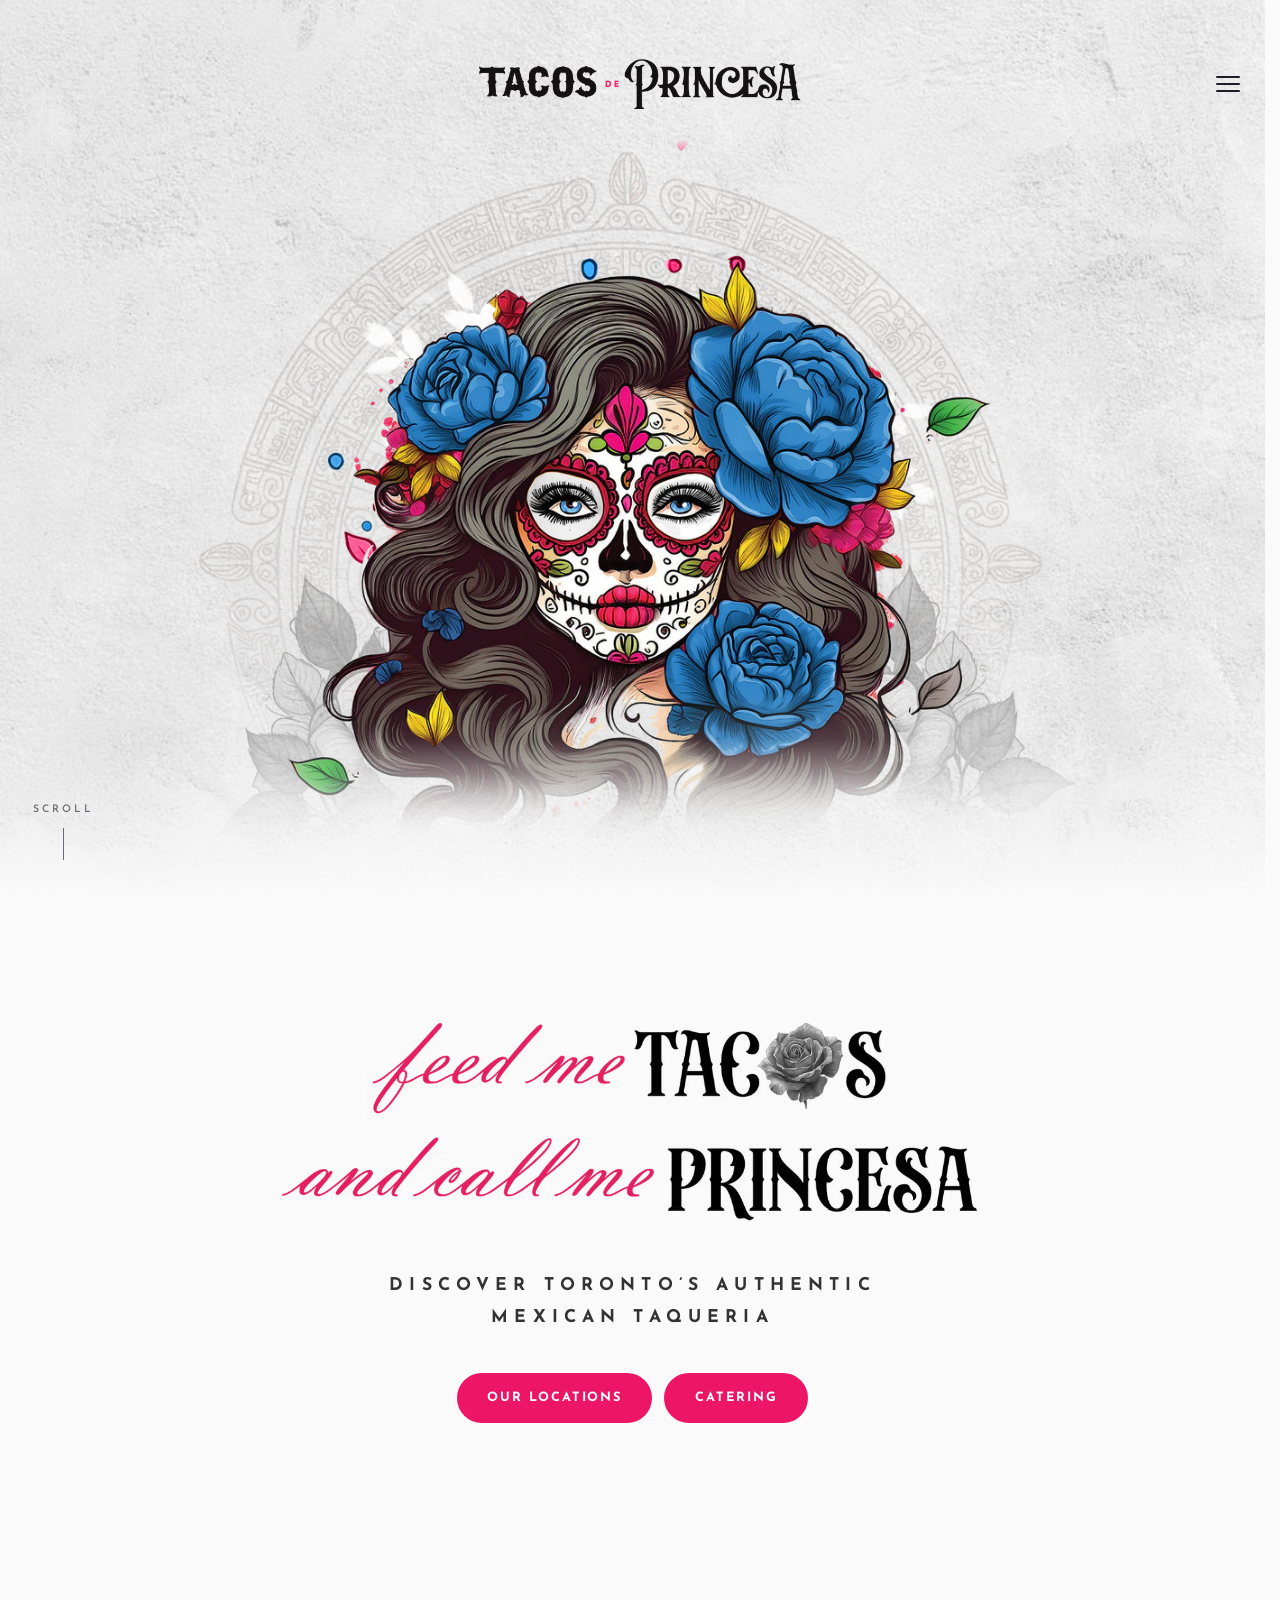
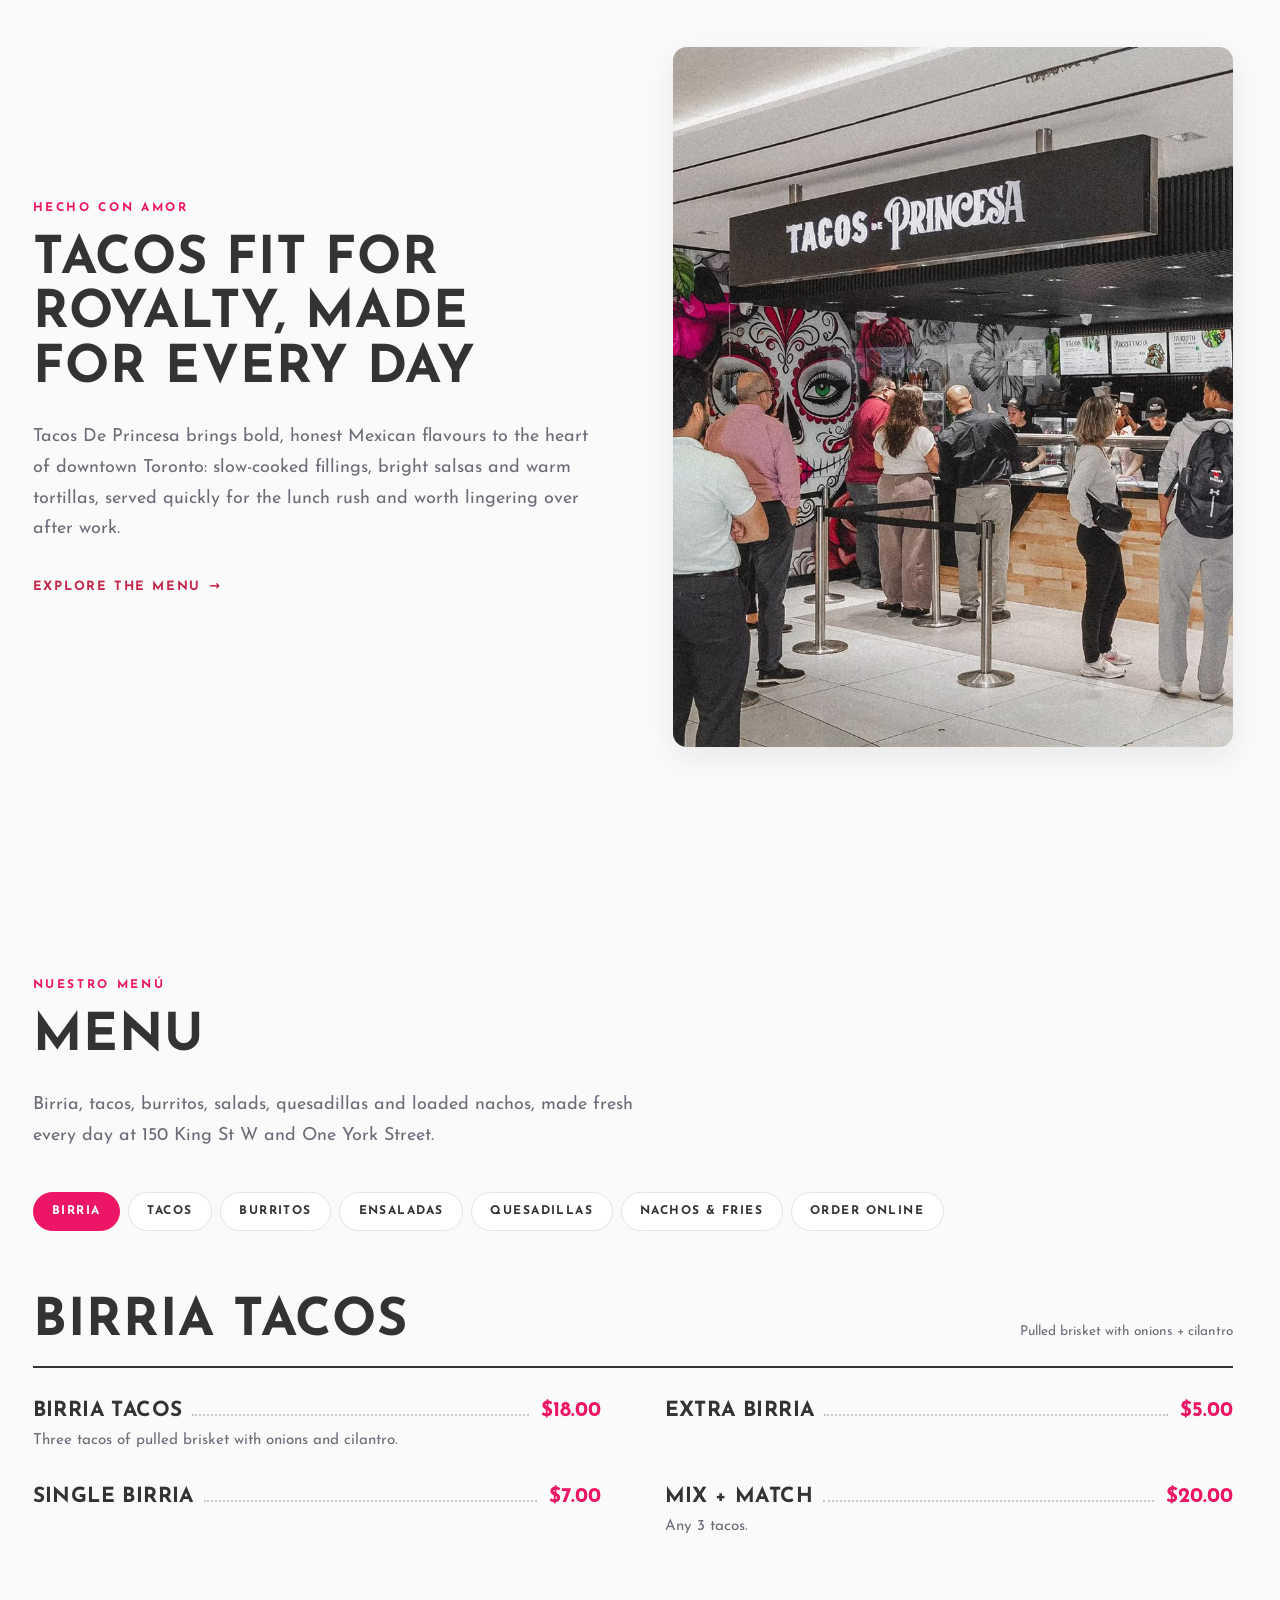
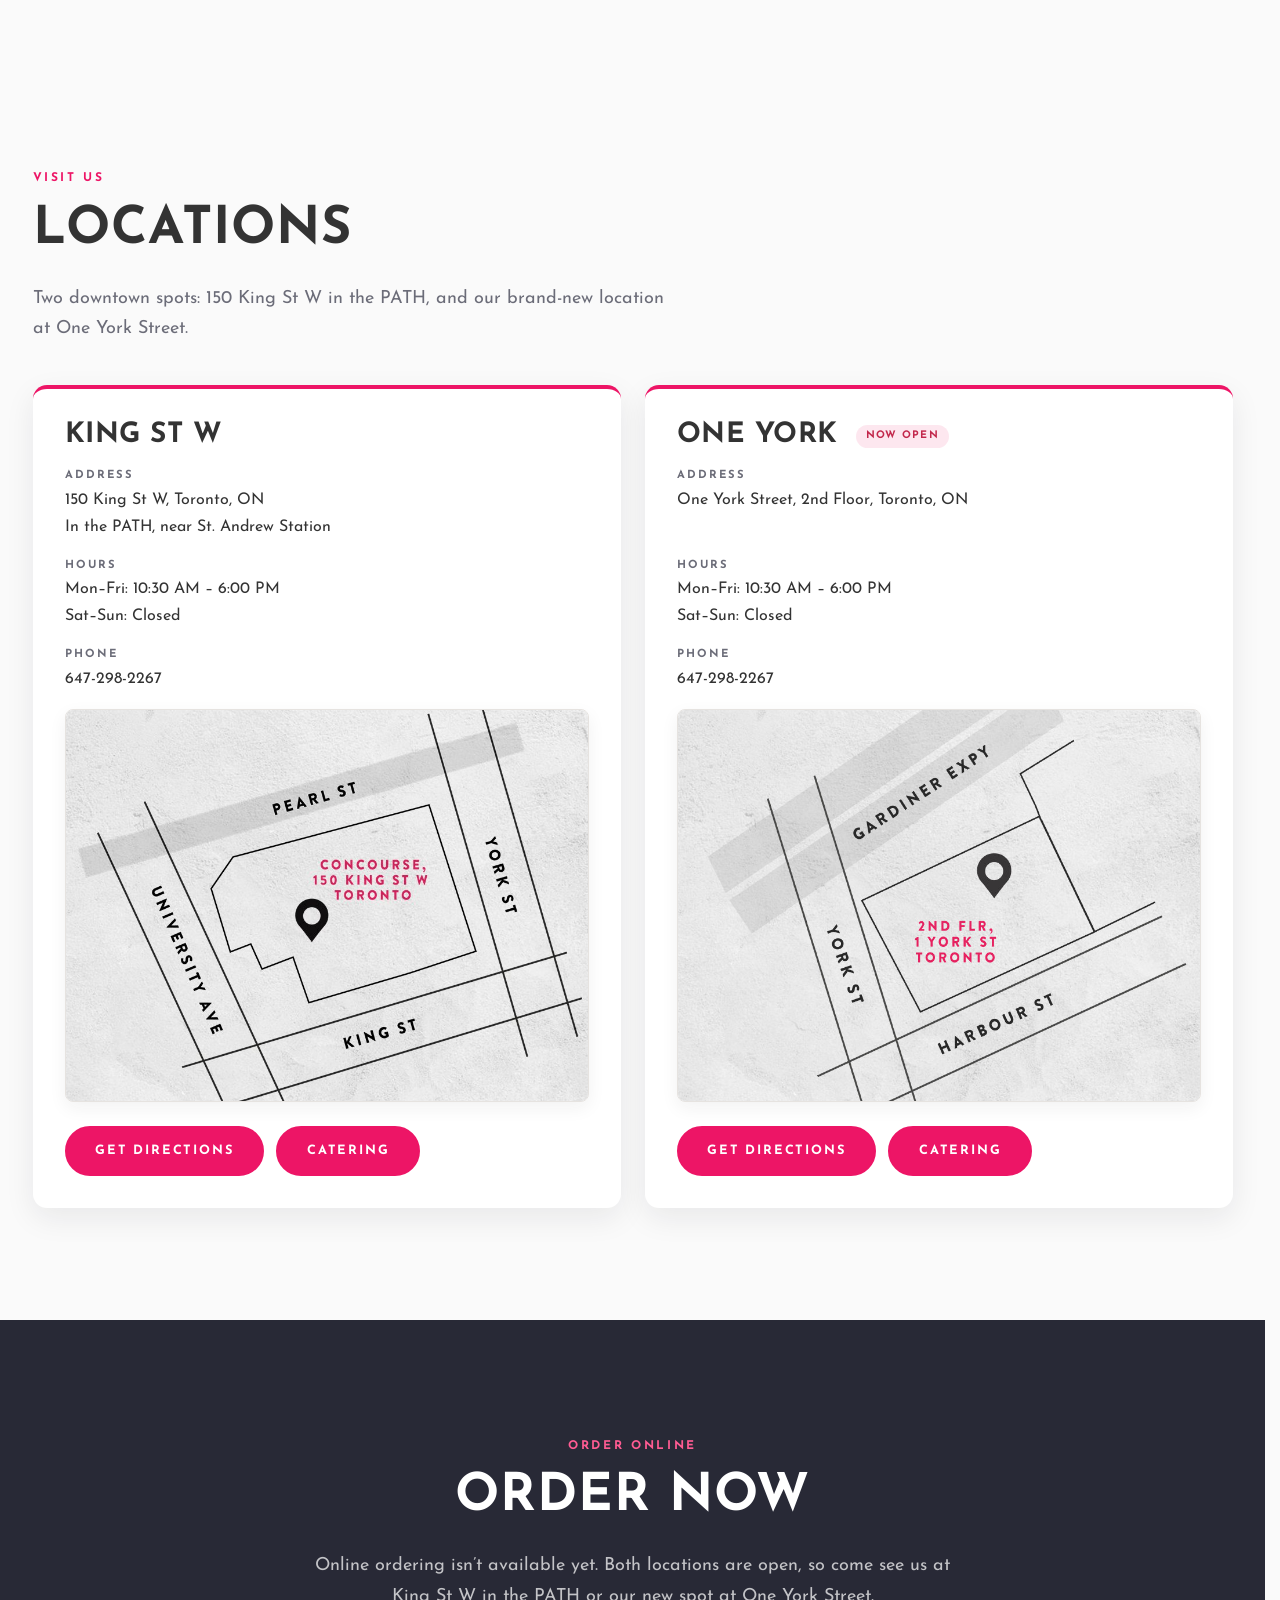
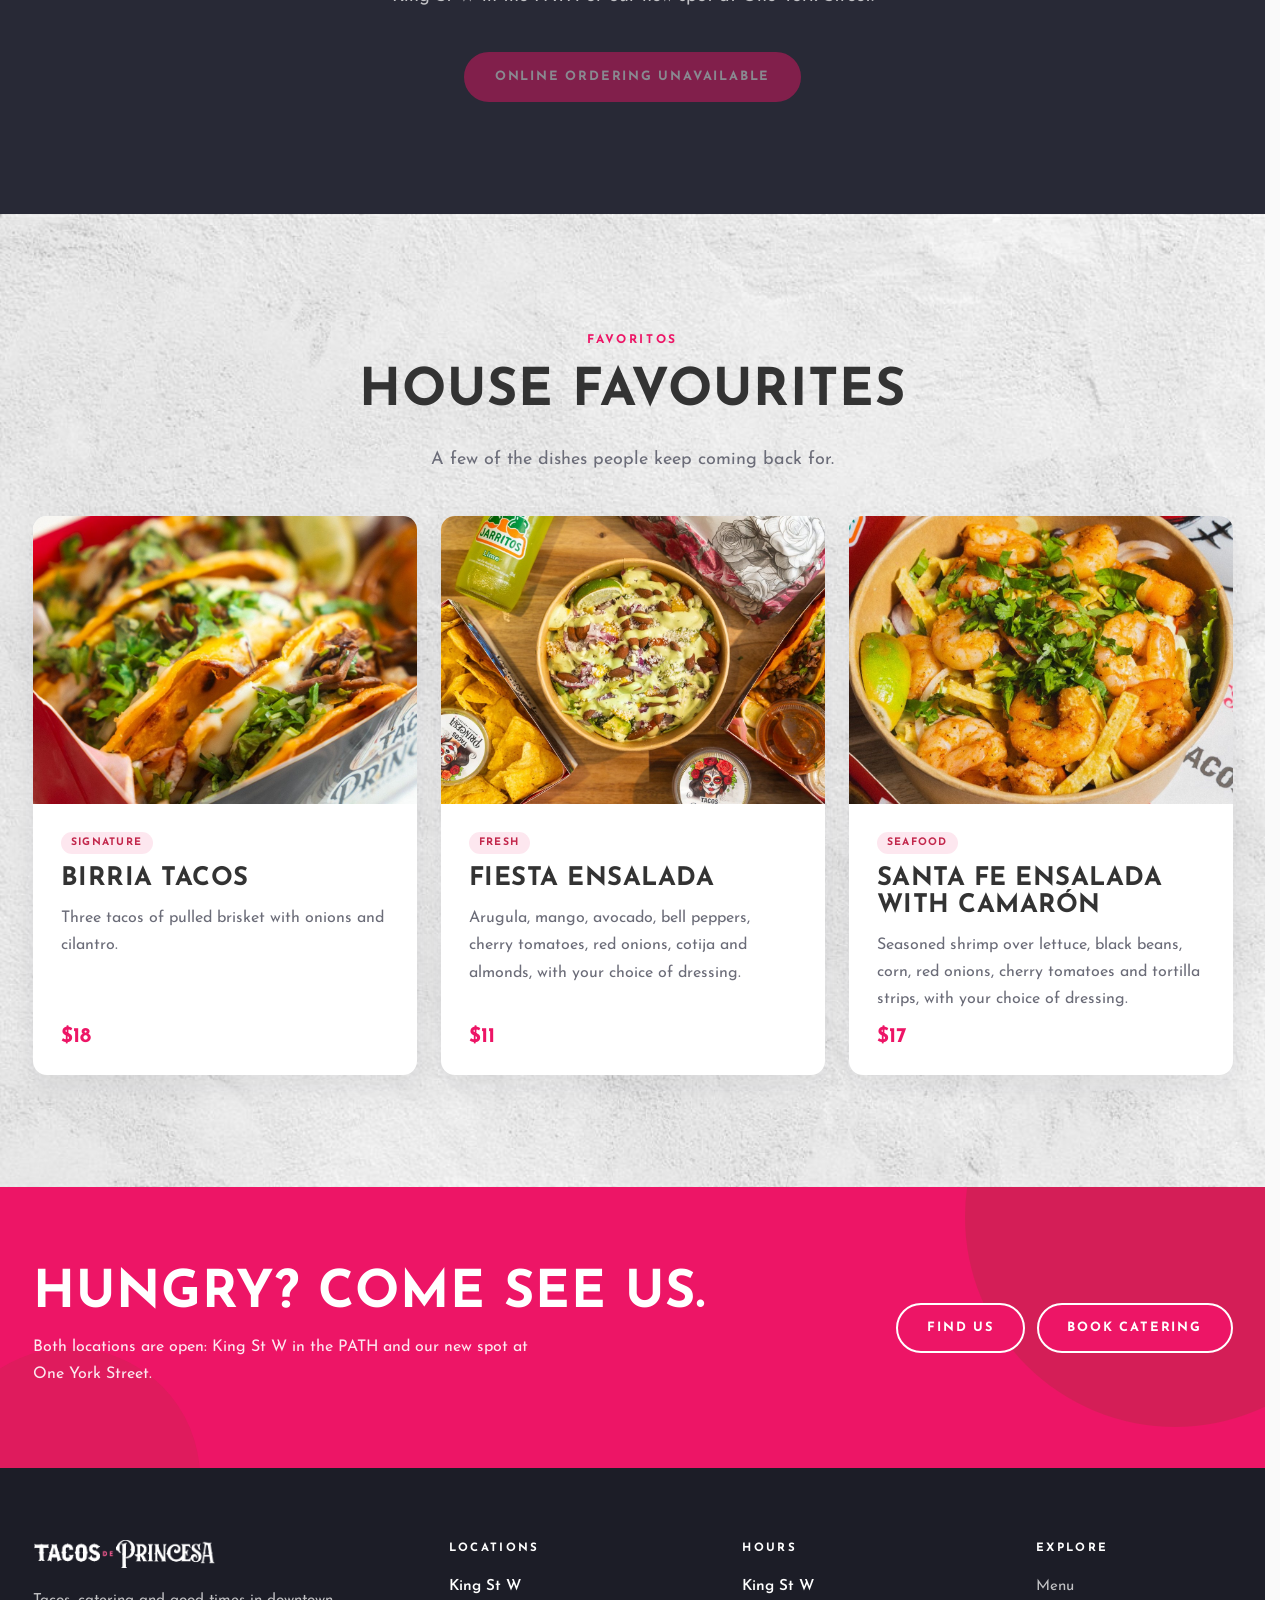
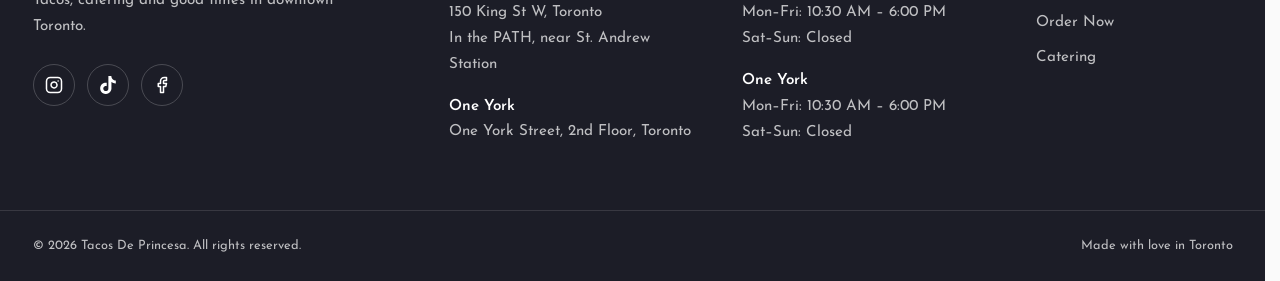
==== index.html @ fc4c5665 "House Favourites on the hero wall texture Co-Authored-By: Claude Opus 5.5 <noreply@anthropic.com>" ====
<!DOCTYPE html>
<html lang="en">
<head>
  <meta charset="UTF-8">
  <meta name="viewport" content="width=device-width, initial-scale=1">
  <title>Tacos De Princesa | Taqueria in Downtown Toronto</title>
  <meta name="description" content="Tacos De Princesa is a downtown Toronto taqueria at 150 King St W in the PATH and at One York Street. Our menu, locations and catering.">
  <meta name="theme-color" content="#282936">

  <!-- Favicon: the grey rose on transparent (favicon.ico has 16, 32 and 48px).
       Bump ?v= when the icon changes so browsers drop their cached copy. -->
  <link rel="icon" href="favicon.ico?v=3" sizes="any">
  <link rel="icon" href="images/favicon-32.png?v=3" type="image/png" sizes="32x32">
  <link rel="apple-touch-icon" href="images/apple-touch-icon.png?v=3">

  <!-- Link previews (iMessage, social media). Image URLs must be absolute:
       update https://tacosprincesa.ca/ here if the site is served from another domain. -->
  <meta property="og:type" content="website">
  <meta property="og:site_name" content="Tacos De Princesa">
  <meta property="og:title" content="Tacos De Princesa | Taqueria in Downtown Toronto">
  <meta property="og:description" content="Authentic Mexican taqueria in downtown Toronto, at 150 King St W in the PATH and One York Street. Birria, tacos, burritos, salads and catering.">
  <meta property="og:url" content="https://tacosprincesa.ca/">
  <meta property="og:image" content="https://tacosprincesa.ca/images/og-image.jpg">
  <meta property="og:image:width" content="1200">
  <meta property="og:image:height" content="630">
  <meta property="og:image:alt" content="The Tacos De Princesa sugar-skull princess with blue roses in her hair">
  <meta property="og:locale" content="en_CA">
  <meta name="twitter:card" content="summary_large_image">
  <meta name="twitter:title" content="Tacos De Princesa | Taqueria in Downtown Toronto">
  <meta name="twitter:description" content="Authentic Mexican taqueria in downtown Toronto, at 150 King St W in the PATH and One York Street. Birria, tacos, burritos, salads and catering.">
  <meta name="twitter:image" content="https://tacosprincesa.ca/images/og-image.jpg">
  <meta name="twitter:image:alt" content="The Tacos De Princesa sugar-skull princess with blue roses in her hair">

  <!-- Marks that JS is available (used by reveal-on-scroll styles). Keep it first. -->
  <script>document.documentElement.classList.add('js');</script>

  <!-- Font: Josefin Sans, standing in for Brandon Grotesque (see --font-body in styles.css) -->
  <link rel="preconnect" href="https://fonts.googleapis.com">
  <link rel="preconnect" href="https://fonts.gstatic.com" crossorigin>
  <link rel="stylesheet" href="https://fonts.googleapis.com/css2?family=Josefin+Sans:wght@400;500;600;700&display=swap">

  <link rel="stylesheet" href="css/styles.css">
  <script src="js/main.js" defer></script>

</head>
<body>
  <a class="skip-link" href="#main">Skip to content</a>

  <!-- =====================================================================
       SITE HEADER (shared with catering.html). Everything but Catering
       lives on this page, so here the links are in-page anchors; on
       catering.html they point back to index.html#... This page alone uses
       site-header--light with the dark logo (logo.png), because it sits on
       the light hero instead of a dark banner.
       "Order Now" links carry data-order-link: set the real ordering URL
       once in js/main.js (ORDER_URL) and they all update.
       ===================================================================== -->
  <header class="site-header site-header--light" data-header>
    <div class="container site-header__inner">
      <a class="brand" href="index.html">
        <img src="images/logo.png" alt="Tacos De Princesa home" width="287" height="44">
      </a>

      <button class="nav-toggle" type="button" aria-expanded="false" aria-controls="site-nav" aria-label="Open menu" data-nav-toggle>
        <span class="nav-toggle__bar"></span>
        <span class="nav-toggle__bar"></span>
        <span class="nav-toggle__bar"></span>
      </button>

      <nav class="site-nav" id="site-nav" aria-label="Main" data-nav>
        <ul class="site-nav__list">
          <li><a class="site-nav__link" href="#home" aria-current="page">Home</a></li>
          <li><a class="site-nav__link" href="#menu">Menu</a></li>
          <li><a class="site-nav__link" href="#order" data-order-link>Order Now</a></li>
          <li><a class="site-nav__link" href="catering.html">Catering</a></li>
          <li><a class="site-nav__link" href="#contact">Locations</a></li>
        </ul>
      </nav>

      <div class="nav-backdrop" data-nav-backdrop></div>
    </div>
  </header>
  <!-- /SITE HEADER -->

  <main id="main">

    <!-- ===== HERO ===================================================== -->
    <section class="hero" id="home" aria-labelledby="hero-title">
      <!-- The page heading, for screen readers and search engines only:
           the illustration is the whole visible hero. -->
      <h1 class="visually-hidden" id="hero-title">Tacos De Princesa</h1>

      <!-- Full-width textured wall: fills the space either side of the art. -->
      <div class="hero__wall" aria-hidden="true"></div>

      <!-- The Princesa illustration: a transparent cut-out on .hero__wall.
           WebP (1000px for phones, full 1864px otherwise), PNG fallback. -->
      <div class="hero__layers" aria-hidden="true">
        <picture>
          <source type="image/webp"
                  srcset="images/hero/princesa-hero-1000.webp 1000w, images/hero/princesa-hero.webp 1864w"
                  sizes="(max-width: 899px) 128vw, 75vw">
          <img class="hero__art" src="images/hero/princesa-hero.png" alt="" width="1864" height="1620" fetchpriority="high">
        </picture>
      </div>

      <a class="hero__scroll" href="#menu">Scroll</a>
    </section>

    <!-- ===== TAGLINE ==================================================
         The lettering is an image (the brand's script + logo typeface);
         the heading text is in its alt. -->
    <section class="section tagline" aria-labelledby="tagline-title">
      <div class="container">
        <h2 class="tagline__title" id="tagline-title">
          <img src="images/feed-me-tacos.png" alt="Feed me tacos and call me Princesa" width="1140" height="345">
        </h2>
        <p class="tagline__lead">Discover Toronto&rsquo;s authentic Mexican taqueria</p>
        <div class="btn-group tagline__actions">
          <a class="btn btn--primary" href="#contact">Our Locations</a>
          <a class="btn btn--primary" href="catering.html">Catering</a>
        </div>
      </div>
    </section>

    <!-- ===== ABOUT TEASER ============================================ -->
    <!-- Placeholder copy: replace with the real story. -->
    <section class="section about-teaser" id="about">
      <div class="container split">
        <div class="about-teaser__text" data-reveal>
          <p class="eyebrow">Hecho con amor</p>
          <h2>Tacos fit for royalty, made for every day</h2>
          <p class="lead">Tacos De Princesa brings bold, honest Mexican flavours to the heart of downtown Toronto: slow-cooked fillings, bright salsas and warm tortillas, served quickly for the lunch rush and worth lingering over after work.</p>
          <a class="text-link" href="#menu">Explore the menu <span aria-hidden="true">&rarr;</span></a>
        </div>

        <div data-reveal>
          <img class="about-teaser__photo" src="images/princesa-store-front.jpg" alt="Customers lining up at the Tacos De Princesa counter, under the black sign and sugar-skull mural" width="1600" height="1063" loading="lazy">
        </div>
      </div>
    </section>

    <!-- ===== MENU (target of the nav "Menu" link) =======================
         Items and prices match the official menu board.
         Each category is a .menu-category; each dish is a .menu-item.
         ================================================================ -->
    <section class="section" id="menu" aria-labelledby="menu-title">
      <div class="container">

        <div class="section-head" data-reveal>
          <p class="eyebrow">Nuestro men&uacute;</p>
          <h2 id="menu-title">Menu</h2>
          <p class="lead">Birria, tacos, burritos, salads, quesadillas and loaded nachos, made fresh every day at 150 King St W and One York Street.</p>
        </div>

        <!-- Chips with data-menu-tab switch categories (js/main.js shows one
             at a time); without JS they are plain in-page links. -->
        <nav class="menu-nav" aria-label="Menu categories">
          <a class="chip" href="#birria" data-menu-tab>Birria</a>
          <a class="chip" href="#tacos" data-menu-tab>Tacos</a>
          <a class="chip" href="#burritos" data-menu-tab>Burritos</a>
          <a class="chip" href="#ensaladas" data-menu-tab>Ensaladas</a>
          <a class="chip" href="#quesadillas" data-menu-tab>Quesadillas</a>
          <a class="chip" href="#nachos" data-menu-tab>Nachos &amp; Fries</a>
          <a class="chip" href="#order">Order Online</a>
        </nav>

        <!-- Birria Tacos -->
        <section class="menu-category" id="birria" aria-labelledby="birria-title" data-reveal>
          <header class="menu-category__head">
            <h2 id="birria-title">Birria Tacos</h2>
            <p class="menu-category__note">Pulled brisket with onions + cilantro</p>
          </header>
          <ul class="menu-list">
            <li class="menu-item">
              <div class="menu-item__head">
                <h3 class="menu-item__name">Birria Tacos</h3>
                <span class="menu-item__price">$18.00</span>
              </div>
              <p class="menu-item__desc">Three tacos of pulled brisket with onions and cilantro.</p>
            </li>
            <li class="menu-item">
              <div class="menu-item__head">
                <h3 class="menu-item__name">Extra Birria</h3>
                <span class="menu-item__price">$5.00</span>
              </div>
            </li>
            <li class="menu-item">
              <div class="menu-item__head">
                <h3 class="menu-item__name">Single Birria</h3>
                <span class="menu-item__price">$7.00</span>
              </div>
            </li>
            <li class="menu-item">
              <div class="menu-item__head">
                <h3 class="menu-item__name">Mix + Match</h3>
                <span class="menu-item__price">$20.00</span>
              </div>
              <p class="menu-item__desc">Any 3 tacos.</p>
            </li>
          </ul>
        </section>

        <!-- Tacos -->
        <section class="menu-category" id="tacos" aria-labelledby="tacos-title" data-reveal>
          <header class="menu-category__head">
            <h2 id="tacos-title">Tacos</h2>
            <p class="menu-category__note">3 tacos served with salsa verde + chipotle crema</p>
          </header>
          <ul class="menu-list">
            <li class="menu-item">
              <div class="menu-item__head">
                <h3 class="menu-item__name">Pollo</h3>
                <span class="menu-item__price">$14.00</span>
              </div>
              <p class="menu-item__desc">Chicken, onions, tomatoes, cilantro.</p>
            </li>
            <li class="menu-item">
              <div class="menu-item__head">
                <h3 class="menu-item__name">Carne Asada</h3>
                <span class="menu-item__price">$15.00</span>
              </div>
              <p class="menu-item__desc">Steak, onions, cilantro.</p>
            </li>
            <li class="menu-item">
              <div class="menu-item__head">
                <h3 class="menu-item__name">Barbacoa</h3>
                <span class="menu-item__price">$16.00</span>
              </div>
              <p class="menu-item__desc">Pulled beef, onions, cilantro.</p>
            </li>
            <li class="menu-item">
              <div class="menu-item__head">
                <h3 class="menu-item__name">Surf + Turf</h3>
                <span class="menu-item__price">$18.00</span>
              </div>
              <p class="menu-item__desc">Shrimp, steak, onions, cilantro.</p>
            </li>
            <li class="menu-item">
              <div class="menu-item__head">
                <h3 class="menu-item__name">Pescado</h3>
                <span class="menu-item__price">$15.00</span>
              </div>
              <p class="menu-item__desc">Fish, red cabbage, onions, tomatoes, cilantro.</p>
            </li>
            <li class="menu-item">
              <div class="menu-item__head">
                <h3 class="menu-item__name">Camar&oacute;n</h3>
                <span class="menu-item__price">$16.00</span>
              </div>
              <p class="menu-item__desc">Shrimp, red cabbage, onions, tomatoes, cilantro.</p>
            </li>
            <li class="menu-item">
              <div class="menu-item__head">
                <h3 class="menu-item__name">Veggie Chorizo <span class="tag">V</span></h3>
                <span class="menu-item__price">$15.00</span>
              </div>
              <p class="menu-item__desc">Plant-based protein, tomatoes, bell peppers, onions, cilantro.</p>
            </li>
            <li class="menu-item">
              <div class="menu-item__head">
                <h3 class="menu-item__name">Extra Taco</h3>
                <span class="menu-item__price">$4.00</span>
              </div>
            </li>
            <li class="menu-item">
              <div class="menu-item__head">
                <h3 class="menu-item__name">Single Taco</h3>
                <span class="menu-item__price">$7.00</span>
              </div>
            </li>
            <li class="menu-item">
              <div class="menu-item__head">
                <h3 class="menu-item__name">Add Cheese</h3>
                <span class="menu-item__price">$1.00</span>
              </div>
            </li>
          </ul>
        </section>

        <!-- Burritos -->
        <section class="menu-category" id="burritos" aria-labelledby="burritos-title" data-reveal>
          <header class="menu-category__head">
            <h2 id="burritos-title">Burritos</h2>
            <p class="menu-category__note">Bowl or wrap &middot; toppings: rice, lettuce, corn, beans, cheese, tomatoes, green onions, chipotle crema, bell peppers, sour cream, onions, cilantro, salsa verde</p>
          </header>
          <ul class="menu-list">
            <li class="menu-item">
              <div class="menu-item__head">
                <h3 class="menu-item__name">Pollo</h3>
                <span class="menu-item__price">$15.00</span>
              </div>
              <p class="menu-item__desc">Chicken.</p>
            </li>
            <li class="menu-item">
              <div class="menu-item__head">
                <h3 class="menu-item__name">Carne Asada</h3>
                <span class="menu-item__price">$16.00</span>
              </div>
              <p class="menu-item__desc">Steak.</p>
            </li>
            <li class="menu-item">
              <div class="menu-item__head">
                <h3 class="menu-item__name">Barbacoa</h3>
                <span class="menu-item__price">$17.00</span>
              </div>
              <p class="menu-item__desc">Pulled beef.</p>
            </li>
            <li class="menu-item">
              <div class="menu-item__head">
                <h3 class="menu-item__name">Veggie Chorizo <span class="tag">V</span></h3>
                <span class="menu-item__price">$16.00</span>
              </div>
              <p class="menu-item__desc">Plant-based protein.</p>
            </li>
            <li class="menu-item">
              <div class="menu-item__head">
                <h3 class="menu-item__name">Pescado</h3>
                <span class="menu-item__price">$16.00</span>
              </div>
              <p class="menu-item__desc">Fish.</p>
            </li>
            <li class="menu-item">
              <div class="menu-item__head">
                <h3 class="menu-item__name">Camar&oacute;n</h3>
                <span class="menu-item__price">$17.00</span>
              </div>
              <p class="menu-item__desc">Shrimp.</p>
            </li>
            <li class="menu-item">
              <div class="menu-item__head">
                <h3 class="menu-item__name">Surf + Turf</h3>
                <span class="menu-item__price">$19.00</span>
              </div>
              <p class="menu-item__desc">Shrimp and steak.</p>
            </li>
            <li class="menu-item">
              <div class="menu-item__head">
                <h3 class="menu-item__name">Add Guacamole</h3>
                <span class="menu-item__price">$3.00</span>
              </div>
            </li>
          </ul>
        </section>

        <!-- Ensaladas -->
        <section class="menu-category" id="ensaladas" aria-labelledby="ensaladas-title" data-reveal>
          <header class="menu-category__head">
            <h2 id="ensaladas-title">Ensaladas</h2>
            <p class="menu-category__note">With your choice of dressing</p>
          </header>
          <ul class="menu-list">
            <li class="menu-item">
              <div class="menu-item__head">
                <h3 class="menu-item__name">Fiesta</h3>
                <span class="menu-item__price">$11.00</span>
              </div>
              <p class="menu-item__desc">Arugula, mango, avocado, bell peppers, cherry tomatoes, red onions, cotija cheese, almonds.</p>
            </li>
            <li class="menu-item">
              <div class="menu-item__head">
                <h3 class="menu-item__name">Santa Fe</h3>
                <span class="menu-item__price">$11.00</span>
              </div>
              <p class="menu-item__desc">Lettuce, black beans, corn, red onions, cherry tomatoes, tortilla strips.</p>
            </li>
            <li class="menu-item">
              <div class="menu-item__head">
                <h3 class="menu-item__name">Jalape&ntilde;o Lime Quinoa</h3>
                <span class="menu-item__price">$11.00</span>
              </div>
              <p class="menu-item__desc">Kale, quinoa, corn, black beans, pickled onions, bell peppers, jalape&ntilde;os, cilantro, pumpkin seeds.</p>
            </li>
            <li class="menu-item">
              <div class="menu-item__head">
                <h3 class="menu-item__name">Charred Pineapple &amp; Bean</h3>
                <span class="menu-item__price">$11.00</span>
              </div>
              <p class="menu-item__desc">Mixed greens, pineapple, black beans, corn, peppers, cilantro, cashews.</p>
            </li>
            <li class="menu-item">
              <div class="menu-item__head">
                <h3 class="menu-item__name">Add a Protein</h3>
                <span class="menu-item__price">$4&ndash;$8</span>
              </div>
              <p class="menu-item__desc">Pollo $4 &middot; Carne asada $5 &middot; Pescado $5 &middot; Camar&oacute;n $6 &middot; Veggie chorizo $5 &middot; Surf + turf $8</p>
            </li>
          </ul>
        </section>

        <!-- Quesadillas -->
        <section class="menu-category" id="quesadillas" aria-labelledby="quesadillas-title" data-reveal>
          <header class="menu-category__head">
            <h2 id="quesadillas-title">Quesadillas</h2>
            <p class="menu-category__note">Cheese, onions + peppers</p>
          </header>
          <ul class="menu-list">
            <li class="menu-item">
              <div class="menu-item__head">
                <h3 class="menu-item__name">Cheese <span class="tag">V</span></h3>
                <span class="menu-item__price">$13.00</span>
              </div>
            </li>
            <li class="menu-item">
              <div class="menu-item__head">
                <h3 class="menu-item__name">Pollo</h3>
                <span class="menu-item__price">$14.00</span>
              </div>
              <p class="menu-item__desc">Chicken.</p>
            </li>
            <li class="menu-item">
              <div class="menu-item__head">
                <h3 class="menu-item__name">Carne Asada</h3>
                <span class="menu-item__price">$15.00</span>
              </div>
              <p class="menu-item__desc">Steak.</p>
            </li>
            <li class="menu-item">
              <div class="menu-item__head">
                <h3 class="menu-item__name">Barbacoa</h3>
                <span class="menu-item__price">$16.00</span>
              </div>
              <p class="menu-item__desc">Pulled beef.</p>
            </li>
            <li class="menu-item">
              <div class="menu-item__head">
                <h3 class="menu-item__name">Camar&oacute;n</h3>
                <span class="menu-item__price">$16.00</span>
              </div>
              <p class="menu-item__desc">Shrimp.</p>
            </li>
            <li class="menu-item">
              <div class="menu-item__head">
                <h3 class="menu-item__name">Surf + Turf</h3>
                <span class="menu-item__price">$18.00</span>
              </div>
              <p class="menu-item__desc">Shrimp and steak.</p>
            </li>
            <li class="menu-item">
              <div class="menu-item__head">
                <h3 class="menu-item__name">Veggie Chorizo <span class="tag">V</span></h3>
                <span class="menu-item__price">$15.00</span>
              </div>
              <p class="menu-item__desc">Plant-based protein.</p>
            </li>
          </ul>
        </section>

        <!-- Loaded Nachos or Fries -->
        <section class="menu-category" id="nachos" aria-labelledby="nachos-title" data-reveal>
          <header class="menu-category__head">
            <h2 id="nachos-title">Loaded Nachos or Fries</h2>
            <p class="menu-category__note">Cheese, tomatoes, green onions + sour cream</p>
          </header>
          <ul class="menu-list">
            <li class="menu-item">
              <div class="menu-item__head">
                <h3 class="menu-item__name">Classic <span class="tag">V</span></h3>
                <span class="menu-item__price">$10.00</span>
              </div>
              <p class="menu-item__desc">Cheese.</p>
            </li>
            <li class="menu-item">
              <div class="menu-item__head">
                <h3 class="menu-item__name">Pollo</h3>
                <span class="menu-item__price">$12.00</span>
              </div>
              <p class="menu-item__desc">Chicken.</p>
            </li>
            <li class="menu-item">
              <div class="menu-item__head">
                <h3 class="menu-item__name">Carne Asada</h3>
                <span class="menu-item__price">$13.00</span>
              </div>
              <p class="menu-item__desc">Beef.</p>
            </li>
            <li class="menu-item">
              <div class="menu-item__head">
                <h3 class="menu-item__name">Veggie Chorizo <span class="tag">V</span></h3>
                <span class="menu-item__price">$13.00</span>
              </div>
              <p class="menu-item__desc">Plant-based protein.</p>
            </li>
          </ul>
        </section>

      </div>
    </section>

    <!-- ===== LOCATIONS (target of the nav "Contact" link, #contact) ==== -->
    <section class="section" id="contact" aria-labelledby="contact-section-title">
      <div class="container">
        <div class="section-head" data-reveal>
          <p class="eyebrow">Visit us</p>
          <h2 id="contact-section-title">Locations</h2>
          <p class="lead">Two downtown spots: 150 King St W in the PATH, and our brand-new location at One York Street.</p>
        </div>

        <div class="grid grid--2 locations-grid" data-reveal>
          <article class="info-card">
            <h3 class="info-card__title">King St W</h3>
            <dl class="info-list">
              <div>
                <dt>Address</dt>
                <dd>150 King St W, Toronto, ON<br>In the PATH, near St. Andrew Station</dd>
              </div>
              <div>
                <dt>Hours</dt>
                <dd>Mon&ndash;Fri: 10:30 AM &ndash; 6:00 PM<br>Sat&ndash;Sun: Closed</dd>
              </div>
              <div>
                <dt>Phone</dt>
                <dd><a href="tel:+16472982267">647-298-2267</a></dd>
              </div>
            </dl>
            <figure class="info-card__media">
              <img src="images/king-st-map.jpg" alt="Map: concourse level, 150 King St W, Toronto, on the block between University Ave and York St, from King St W north to Pearl St" width="900" height="941" loading="lazy">
            </figure>
            <div class="btn-group">
              <a class="btn btn--primary" href="https://www.google.com/maps/search/?api=1&amp;query=150+King+St+W+Toronto+ON" target="_blank" rel="noopener">Get directions</a>
              <a class="btn btn--primary" href="catering.html">Catering</a>
            </div>
          </article>

          <article class="info-card">
            <h3 class="info-card__title">One York <span class="tag">Now open</span></h3>
            <dl class="info-list">
              <div>
                <dt>Address</dt>
                <dd>One York Street, 2nd Floor, Toronto, ON</dd>
              </div>
              <div>
                <dt>Hours</dt>
                <dd>Mon&ndash;Fri: 10:30 AM &ndash; 6:00 PM<br>Sat&ndash;Sun: Closed</dd>
              </div>
              <div>
                <dt>Phone</dt>
                <dd><a href="tel:+16472982267">647-298-2267</a></dd>
              </div>
            </dl>
            <figure class="info-card__media">
              <img src="images/one-york-map.jpg" alt="Map: 2nd floor, 1 York St, Toronto, at the corner of York St and Harbour St, just south of the Gardiner Expressway" width="900" height="942" loading="lazy">
            </figure>
            <div class="btn-group">
              <a class="btn btn--primary" href="https://www.google.com/maps/search/?api=1&amp;query=1+York+St+Toronto+ON" target="_blank" rel="noopener">Get directions</a>
              <a class="btn btn--primary" href="catering.html">Catering</a>
            </div>
          </article>
        </div>
      </div>
    </section>

    <!-- ===== ORDER ONLINE (target of every "Order Now" link) =========== -->
    <section class="section section--dark" id="order" aria-labelledby="order-title">
      <div class="container">
        <div class="section-head section-head--center" data-reveal>
          <p class="eyebrow">Order online</p>
          <h2 id="order-title">Order Now</h2>
          <p class="lead">Online ordering isn&rsquo;t available yet. Both locations are open, so come see us at King St W in the PATH or our new spot at One York Street.</p>
        </div>

        <!-- Ordering isn't live yet, so this is a disabled button, not a link.
             When it is, swap it for <a class="btn btn--primary" data-order-link>
             and set ORDER_URL in js/main.js. -->
        <div class="order-cta" data-reveal>
          <button class="btn btn--primary" type="button" disabled>Online ordering unavailable</button>
        </div>
      </div>
    </section>

    <!-- ===== FEATURED ================================================= -->
    <!-- Photos are the brand food shots, cropped to the 4:3 card frame (images/fav-*.jpg, 4:3). -->
    <section class="section section--wall" aria-labelledby="featured-title">
      <div class="container">
        <div class="section-head section-head--center" data-reveal>
          <p class="eyebrow">Favoritos</p>
          <h2 id="featured-title">House Favourites</h2>
          <p class="lead">A few of the dishes people keep coming back for.</p>
        </div>

        <div class="grid grid--3" data-reveal>
          <article class="card">
            <img class="card__media" src="images/fav-birria-tacos.jpg" alt="Crispy birria tacos with melted cheese, onion, cilantro and lime in a Tacos De Princesa box" width="1066" height="800" loading="lazy">
            <div class="card__body">
              <span class="tag">Signature</span>
              <h3 class="card__title">Birria Tacos</h3>
              <p class="card__text">Three tacos of pulled brisket with onions and cilantro.</p>
              <span class="menu-item__price">$18</span>
            </div>
          </article>

          <article class="card">
            <img class="card__media" src="images/fav-ensalada.jpg" alt="Fiesta salad topped with almonds, avocado, mango, red onion, cotija and green dressing" width="1200" height="900" loading="lazy">
            <div class="card__body">
              <span class="tag">Fresh</span>
              <h3 class="card__title">Fiesta Ensalada</h3>
              <p class="card__text">Arugula, mango, avocado, bell peppers, cherry tomatoes, red onions, cotija and almonds, with your choice of dressing.</p>
              <span class="menu-item__price">$11</span>
            </div>
          </article>

          <article class="card">
            <img class="card__media" src="images/fav-shrimp-ensalada.jpg" alt="Santa Fe salad topped with seasoned shrimp, cilantro, tortilla strips and lime" width="1066" height="800" loading="lazy">
            <div class="card__body">
              <span class="tag">Seafood</span>
              <h3 class="card__title">Santa Fe Ensalada with Camar&oacute;n</h3>
              <p class="card__text">Seasoned shrimp over lettuce, black beans, corn, red onions, cherry tomatoes and tortilla strips, with your choice of dressing.</p>
              <span class="menu-item__price">$17</span>
            </div>
          </article>
        </div>
      </div>
    </section>

    <!-- ===== ORDER NOW CTA STRIP ====================================== -->
    <section class="cta-strip" aria-labelledby="cta-title">
      <div class="container cta-strip__inner">
        <div>
          <h2 id="cta-title">Hungry? Come see us.</h2>
          <p>Both locations are open: King St W in the PATH and our new spot at One York Street.</p>
        </div>
        <div class="btn-group">
          <a class="btn btn--primary" href="#contact">Find us</a>
          <a class="btn btn--primary" href="catering.html">Book Catering</a>
        </div>
      </div>
    </section>

  </main>

  <!-- =====================================================================
       SITE FOOTER (shared with catering.html, where the in-page links
       point to index.html#...). Copy any other change to both pages.
       ===================================================================== -->
  <footer class="site-footer">
    <div class="container site-footer__grid">
      <div class="site-footer__brand">
        <a href="index.html">
          <img class="site-footer__logo" src="images/logo-light.png" alt="Tacos De Princesa home" width="287" height="44" loading="lazy">
        </a>
        <p>Tacos, catering and good times in downtown Toronto.</p>
        <ul class="social" aria-label="Social media">
          <li>
            <a href="https://www.instagram.com/tacosprincesa" aria-label="Instagram">
              <svg viewBox="0 0 24 24" fill="none" stroke="currentColor" stroke-width="2" stroke-linecap="round" stroke-linejoin="round" aria-hidden="true" focusable="false"><rect x="2" y="2" width="20" height="20" rx="5"/><path d="M16 11.37A4 4 0 1 1 12.63 8 4 4 0 0 1 16 11.37z"/><line x1="17.5" y1="6.5" x2="17.51" y2="6.5"/></svg>
            </a>
          </li>
          <li>
            <a href="https://www.tiktok.com/@tacosprincesa" aria-label="TikTok">
              <svg viewBox="0 0 24 24" fill="currentColor" aria-hidden="true" focusable="false"><path d="M12.525.02c1.31-.02 2.61-.01 3.91-.02.08 1.53.63 3.09 1.75 4.17 1.12 1.11 2.7 1.62 4.24 1.79v4.03c-1.44-.05-2.89-.35-4.2-.97-.57-.26-1.1-.59-1.62-.93-.01 2.92.01 5.84-.02 8.75-.08 1.4-.54 2.79-1.35 3.94-1.31 1.92-3.58 3.17-5.91 3.21-1.43.08-2.86-.31-4.08-1.03-2.02-1.19-3.44-3.37-3.65-5.71-.02-.5-.03-1-.01-1.49.18-1.9 1.12-3.72 2.58-4.96 1.66-1.44 3.98-2.13 6.15-1.72.02 1.48-.04 2.96-.04 4.44-.99-.32-2.15-.23-3.02.37-.63.41-1.11 1.04-1.36 1.75-.21.51-.15 1.07-.14 1.61.24 1.64 1.82 3.02 3.5 2.87 1.12-.01 2.19-.66 2.77-1.61.19-.33.4-.67.41-1.06.1-1.79.06-3.57.07-5.36.01-4.03-.01-8.05.02-12.07z"/></svg>
            </a>
          </li>
          <li>
            <a href="https://www.facebook.com/share/1E2p2CBsy6/" aria-label="Facebook">
              <svg viewBox="0 0 24 24" fill="none" stroke="currentColor" stroke-width="2" stroke-linecap="round" stroke-linejoin="round" aria-hidden="true" focusable="false"><path d="M18 2h-3a5 5 0 0 0-5 5v3H7v4h3v8h4v-8h3l1-4h-4V7a1 1 0 0 1 1-1h3z"/></svg>
            </a>
          </li>
        </ul>
      </div>

      <div>
        <h2 class="site-footer__title">Locations</h2>
        <address>
          <a href="https://www.google.com/maps/search/?api=1&amp;query=150+King+St+W+Toronto+ON" target="_blank" rel="noopener">
            <span class="site-footer__place">King St W</span>
            150 King St W, Toronto<br>
            In the PATH, near St. Andrew Station
          </a>
        </address>
        <address>
          <a href="https://www.google.com/maps/search/?api=1&amp;query=1+York+St+Toronto+ON" target="_blank" rel="noopener">
            <span class="site-footer__place">One York</span>
            One York Street, 2nd Floor, Toronto
          </a>
        </address>
      </div>

      <div>
        <h2 class="site-footer__title">Hours</h2>
        <p><span class="site-footer__place">King St W</span>
          Mon&ndash;Fri: 10:30 AM &ndash; 6:00 PM<br>
          Sat&ndash;Sun: Closed</p>
        <p><span class="site-footer__place">One York</span>
          Mon&ndash;Fri: 10:30 AM &ndash; 6:00 PM<br>
          Sat&ndash;Sun: Closed</p>
      </div>

      <nav aria-label="Footer">
        <h2 class="site-footer__title">Explore</h2>
        <ul class="site-footer__list">
          <li><a href="#menu">Menu</a></li>
          <li><a href="#order" data-order-link>Order Now</a></li>
          <li><a href="catering.html">Catering</a></li>
        </ul>
      </nav>
    </div>

    <div class="site-footer__bottom">
      <div class="container">
        <p>&copy; <span data-year>2026</span> Tacos De Princesa. All rights reserved.</p>
        <p>Made with love in Toronto</p>
      </div>
    </div>
  </footer>
  <!-- /SITE FOOTER -->
</body>
</html>
---- css/styles.css ----
/* ==========================================================================
   Tacos De Princesa — styles.css
   Mobile-first: base rules target phones, media queries layer on larger
   screens. Breakpoints: 600px (small tablet), 900px (desktop nav), 1100px.

   1.  Design tokens
   2.  Base / reset
   3.  Typography
   4.  Layout helpers
   5.  Buttons & links
   6.  Header & navigation
   7.  Home hero
   8.  Inner-page hero
   9.  Shared components
   10. Home sections
   11. Menu page
   12. Catering page
   13. Contact page
   14. Forms
   15. Footer
   16. Reduced motion
   ========================================================================== */


/* ==========================================================================
   1. Design tokens
   ========================================================================== */
:root {
  /* Brand */
  --primary: #ED1566;
  --primary-dark: #C2274B;
  --primary-light: #FF5C93;      /* pink for small text on dark backgrounds */
  --dark: #282936;
  --darker: #1C1D27;             /* footer, deep layers */
  --text: #ffffff;
  --text-dark: #333333;
  --bg-light: #fafafa;

  /* Accents & neutrals */
  --accent: #F6B33C;             /* marigold (cempasúchil) */
  --bg-warm: #FBF4EE;            /* warm off-white for alternating sections */
  --white: #ffffff;
  --muted: #6B6C78;              /* secondary text on light backgrounds */
  --muted-light: rgba(255, 255, 255, 0.72); /* secondary text on dark */
  --border: #E6E3E0;
  --border-dark: rgba(255, 255, 255, 0.12);

  /* Typography */
  /* Brandon Grotesque is a paid font (HVD Fonts; also in Adobe Fonts), so
     Josefin Sans, the closest free match, loads from Google Fonts. Brandon
     is used wherever it's available: add its @font-face (or Adobe Fonts kit)
     and it takes over without other changes. */
  --font-display: "Brandon Grotesque", "Josefin Sans", system-ui, sans-serif;
  --font-body: "Brandon Grotesque", "Josefin Sans", system-ui, -apple-system, "Segoe UI", Roboto, sans-serif;

  /* Layout */
  --container: 1200px;
  --header-h: 72px;
  --header-h-scrolled: 76px;  /* phones: still clearly visible once scrolled */
  --header-h-home: 164px;     /* home page, at the top: logo sits lower on the hero */
  --radius-sm: 8px;
  --radius: 14px;
  --radius-pill: 999px;
  --shadow: 0 10px 30px rgba(28, 29, 39, 0.08);
  --shadow-lg: 0 22px 50px rgba(28, 29, 39, 0.16);

  /* Motion */
  --ease: cubic-bezier(0.22, 1, 0.36, 1);
  --speed: 0.3s;
}

@media (min-width: 900px) {
  :root {
    --header-h: 92px;
    --header-h-scrolled: 72px;
    --header-h-home: 168px;
  }
}


/* ==========================================================================
   2. Base / reset
   ========================================================================== */
*,
*::before,
*::after {
  box-sizing: border-box;
}

html {
  -webkit-text-size-adjust: 100%;
  scroll-behavior: smooth;
  scroll-padding-top: var(--header-h-scrolled); /* anchors clear the fixed header */
  scrollbar-gutter: stable; /* page doesn't shift sideways when the menu locks scrolling */
}

/* Extra room above anchor targets so headings don't sit flush under the
   header. Padded .section targets already have that space built in. */
[id] {
  scroll-margin-top: 2.5rem;
}

.section[id] {
  scroll-margin-top: 0;
}

body {
  margin: 0;
  font-family: var(--font-body);
  font-size: 1rem;
  line-height: 1.7;
  color: var(--text-dark);
  background: var(--bg-light);
  -webkit-font-smoothing: antialiased;
  -moz-osx-font-smoothing: grayscale;
}

/* Locks page scroll while the menu is open (toggled in main.js) */
body.nav-open {
  overflow: hidden;
}

img,
svg {
  display: block;
  max-width: 100%;
}

img {
  height: auto;
}

a {
  color: inherit;
  text-decoration: none;
}

button,
input,
select,
textarea {
  font: inherit;
  color: inherit;
}

address {
  font-style: normal;
}

:focus-visible {
  outline: 2px solid var(--accent);
  outline-offset: 3px;
}

.visually-hidden {
  position: absolute !important;
  width: 1px;
  height: 1px;
  margin: -1px;
  padding: 0;
  overflow: hidden;
  clip: rect(0 0 0 0);
  white-space: nowrap;
  border: 0;
}

.skip-link {
  position: absolute;
  top: 0.75rem;
  left: 0.75rem;
  z-index: 200;
  padding: 0.6rem 1rem;
  border-radius: var(--radius-sm);
  background: var(--primary);
  color: var(--text);
  font-weight: 600;
  transform: translateY(-200%);
  transition: transform var(--speed) var(--ease);
}

.skip-link:focus {
  transform: none;
}


/* ==========================================================================
   3. Typography
   ========================================================================== */
h1,
h2,
h3,
h4 {
  margin: 0 0 0.5em;
  font-family: var(--font-display);
  font-weight: 700;
  line-height: 1.05;
  letter-spacing: 0.02em;
  text-transform: uppercase;
}

h1 { font-size: clamp(2.5rem, 8vw, 5rem); }
h2 { font-size: clamp(2rem, 5.5vw, 3.25rem); }
h3 { font-size: clamp(1.3rem, 3vw, 1.6rem); }

p {
  margin: 0 0 1.1em;
}

p:last-child {
  margin-bottom: 0;
}

/* Small uppercase label above headings */
.eyebrow {
  display: inline-block;
  margin-bottom: 1rem;
  font-family: var(--font-body);
  font-size: 0.75rem;
  font-weight: 700;
  line-height: 1.4;
  letter-spacing: 0.22em;
  text-transform: uppercase;
  color: var(--primary);
}

.page-hero .eyebrow,
.section--dark .eyebrow {
  color: var(--primary-light);
}

.lead {
  font-size: 1.125rem;
  color: var(--muted);
}

.section--dark .lead,
.section--dark p {
  color: var(--muted-light);
}


/* ==========================================================================
   4. Layout helpers
   ========================================================================== */
.container {
  width: min(100% - 2.5rem, var(--container));
  margin-inline: auto;
}

.section {
  padding-block: 4.5rem;
}

.section--white { background: var(--white); }

/* Whole page on the hero's white wall texture (catering page). The first
   section clears the taller light header. */
.page-wall {
  background: #ececec url("../images/hero/hero-wall.jpg") center top / cover;
}

.page-wall > .section:first-child {
  padding-top: calc(var(--header-h-home) + 1.5rem);
}

/* Its page heading keeps the section-heading (h2) size */
.page-wall h1 {
  font-size: clamp(2.5rem, 7vw, 4rem);
}
.section--warm  { background: var(--bg-warm); }

/* The hero's white wall texture (same image and base colour) */
.section--wall {
  background: #ececec url("../images/hero/hero-wall.jpg") center / cover no-repeat;
}

.section--dark {
  background: var(--dark);
  color: var(--text);
}

.section-head {
  max-width: 640px;
  margin-bottom: 2.5rem;
}

.section-head--center {
  margin-inline: auto;
  text-align: center;
}

/* Two-column text + media layout */
.split {
  display: grid;
  gap: 2.5rem;
  align-items: center;
}

.grid {
  display: grid;
  gap: 1.5rem;
}

@media (min-width: 600px) {
  .grid--2,
  .grid--3 {
    grid-template-columns: repeat(2, 1fr);
  }
}

@media (min-width: 900px) {
  .container {
    width: min(100% - 4rem, var(--container));
  }

  .section {
    padding-block: 7rem;
  }

  .split {
    grid-template-columns: 1fr 1fr;
    gap: 5rem;
  }

  .split--reverse > :first-child {
    order: 2;
  }

  /* Top-align columns (e.g. text beside a tall form) */
  .split--start {
    align-items: start;
  }

  .grid--3 {
    grid-template-columns: repeat(3, 1fr);
  }
}


/* ==========================================================================
   5. Buttons & links
   ========================================================================== */
.btn {
  display: inline-flex;
  align-items: center;
  justify-content: center;
  gap: 0.5rem;
  padding: 0.95rem 1.8rem;
  border: 2px solid transparent;
  border-radius: var(--radius-pill);
  font-family: var(--font-body);
  font-size: 0.8rem;
  font-weight: 700;
  line-height: 1.2;
  letter-spacing: 0.14em;
  text-transform: uppercase;
  cursor: pointer;
  transition:
    background-color var(--speed) var(--ease),
    border-color var(--speed) var(--ease),
    color var(--speed) var(--ease),
    transform var(--speed) var(--ease),
    box-shadow var(--speed) var(--ease);
}

.btn:hover {
  transform: translateY(-2px);
}

/* Pink pill; on hover it inverts to white with pink text and a pink ring.
   The 2px pink border is there at rest too, so the size never changes. */
.btn--primary {
  border-color: var(--primary);
  background: var(--primary);
  color: var(--text);
}

.btn--primary:hover,
.btn--primary:focus-visible {
  border-color: var(--primary);
  background: var(--white);
  color: var(--primary);
  box-shadow: 0 10px 24px rgba(237, 21, 102, 0.2);
}

/* White outline — for dark or pink backgrounds */
.btn--outline {
  border-color: rgba(255, 255, 255, 0.7);
  color: var(--text);
}

.btn--outline:hover {
  border-color: var(--white);
  background: var(--white);
  color: var(--dark);
}

/* Dark outline — for light backgrounds */
.btn--outline-dark {
  border-color: var(--dark);
  color: var(--dark);
}

.btn--outline-dark:hover {
  background: var(--dark);
  color: var(--text);
}

/* Solid white — for pink backgrounds */
.btn--light {
  background: var(--white);
  color: var(--primary-dark);
}

.btn--light:hover {
  background: var(--dark);
  color: var(--text);
}

.btn--block {
  width: 100%;
}

.btn-group {
  display: flex;
  flex-wrap: wrap;
  gap: 0.75rem;
}

.btn-group--spaced {
  margin-top: 2rem;
}

/* Inline arrow link: <a class="text-link">Label <span aria-hidden="true">→</span></a> */
.text-link {
  display: inline-flex;
  align-items: center;
  gap: 0.5rem;
  font-size: 0.8rem;
  font-weight: 700;
  letter-spacing: 0.14em;
  text-transform: uppercase;
  color: var(--primary-dark);
  transition: color var(--speed) var(--ease);
}

.text-link span {
  transition: transform var(--speed) var(--ease);
}

.text-link:hover {
  color: var(--primary);
}

.text-link:hover span {
  transform: translateX(4px);
}


/* ==========================================================================
   6. Header & navigation
   Logo centred, hamburger on the right at every width; the links live in
   the slide-in panel. Transparent by default so it overlays the hero.
   main.js adds .is-scrolled after a short scroll, which fades in a dark
   translucent background (the brand pink with .site-header--light).
   The background lives on ::before (not the header itself) because
   backdrop-filter on the header would trap the fixed slide-in panel inside it.
   ========================================================================== */
.site-header {
  position: fixed;
  top: 0;
  left: 0;
  right: 0;
  z-index: 100;
  height: var(--header-h);
  background: transparent;
  color: var(--text);
  transition: height var(--speed) var(--ease);
}

.site-header::before {
  content: "";
  position: absolute;
  inset: 0;
  z-index: -1;
  background: rgba(40, 41, 54, 0.92); /* --dark at 92% */
  -webkit-backdrop-filter: blur(12px);
  backdrop-filter: blur(12px);
  box-shadow: 0 6px 30px rgba(0, 0, 0, 0.2);
  opacity: 0;
  transition: opacity var(--speed) var(--ease);
}

.site-header.is-scrolled {
  height: var(--header-h-scrolled);
}

.site-header.is-scrolled::before {
  opacity: 1;
}

/* Home and catering: the header sits on the light wall, so it stays clear
   with dark ink; once scrolled it becomes a pink bar with a white logo and
   hamburger. */
.site-header--light {
  color: var(--darker);
}

.site-header--light.is-scrolled {
  color: var(--text);
}

.site-header--light.is-scrolled .brand img {
  filter: brightness(0) invert(1); /* dark logo.png drawn in white */
}

/* Taller at the top so the logo sits lower; shrinks as usual on scroll.
   It only overlaps the empty wall above the art (the art starts below
   --header-h). */
.site-header--light:not(.is-scrolled) {
  height: var(--header-h-home);
}

.site-header--light::before {
  background: var(--primary);
  box-shadow: 0 6px 24px rgba(28, 29, 39, 0.12);
}

/* Equal side columns keep the logo dead-centre whatever the toggle does.
   The panel and backdrop are fixed, so they take no grid cell. */
.site-header__inner {
  display: grid;
  grid-template-columns: 1fr auto 1fr;
  align-items: center;
  height: 100%;
}

.brand {
  grid-column: 2;
  display: flex;
}

.brand img {
  width: auto;
  height: 28px;
  transition:
    height var(--speed) var(--ease),
    opacity var(--speed) var(--ease);
}

/* Home page at the top: a bigger logo in the taller header. Phones scale it
   with the width (9vw, 28-38px) so it never crowds the hamburger. */
.site-header--light:not(.is-scrolled) .brand img {
  height: clamp(28px, 9vw, 38px);
}

/* Phones, scrolled: a touch bigger than the base logo */
@media (max-width: 899px) {
  .site-header.is-scrolled .brand img {
    height: 32px;
  }
}

.brand:hover img {
  opacity: 0.85;
}

/* --- Hamburger button --- */
.nav-toggle {
  position: relative;
  z-index: 3; /* stays above the slide-in panel so it can act as the close button */
  grid-column: 3;
  justify-self: end;
  display: inline-flex;
  flex-direction: column;
  justify-content: center;
  gap: 5px;
  width: 44px;
  height: 44px;
  margin-right: -10px; /* optically align bars with the container edge */
  padding: 10px;
  border: 0;
  background: none;
  color: inherit;
  cursor: pointer;
  transition: color var(--speed) var(--ease);
}

/* The open panel is white, so the close (X) is dark, even on the pink bar */
.site-header .nav-toggle[aria-expanded="true"] {
  color: var(--darker);
}

.nav-toggle__bar {
  display: block;
  width: 100%;
  height: 2px;
  border-radius: 2px;
  background: currentColor;
  transition:
    transform var(--speed) var(--ease),
    opacity var(--speed) var(--ease);
}

/* Morph into an X when open */
.nav-toggle[aria-expanded="true"] .nav-toggle__bar:nth-child(1) {
  transform: translateY(7px) rotate(45deg);
}

.nav-toggle[aria-expanded="true"] .nav-toggle__bar:nth-child(2) {
  opacity: 0;
}

.nav-toggle[aria-expanded="true"] .nav-toggle__bar:nth-child(3) {
  transform: translateY(-7px) rotate(-45deg);
}

/* --- Nav: slide-in panel --- */
.site-nav {
  position: fixed;
  top: 0;
  right: 0;
  bottom: 0;
  z-index: 2;
  display: flex;
  flex-direction: column;
  width: min(84vw, 360px);
  padding: calc(var(--header-h) + 1.5rem) 2.25rem 2.5rem;
  overflow-y: auto;
  background: var(--white);
  box-shadow: -20px 0 50px rgba(0, 0, 0, 0.18);
  transform: translateX(100%);
  visibility: hidden; /* keeps hidden links out of the tab order */
  transition:
    transform 0.45s var(--ease),
    visibility 0s linear 0.45s;
}

.site-nav.is-open {
  transform: translateX(0);
  visibility: visible;
  transition:
    transform 0.45s var(--ease),
    visibility 0s;
}

/* Centred in the panel (auto margins stay scrollable if it overflows),
   slightly above the middle so it sits optically balanced. */
.site-nav__list {
  display: flex;
  flex-direction: column;
  margin: auto 0;
  padding: 0 0 8vh;
  list-style: none;
}

.site-nav__list li + li {
  border-top: 1px solid rgba(28, 29, 39, 0.08);
}

.site-nav__link {
  position: relative;
  display: block;
  padding: 0.85rem 0;
  font-family: var(--font-display);
  font-size: clamp(1.9rem, 8vw, 2.25rem);
  font-weight: 700;
  line-height: 1.1;
  letter-spacing: 0.04em;
  text-transform: uppercase;
  color: var(--darker);
  transition:
    color var(--speed) var(--ease),
    transform var(--speed) var(--ease);
}

.site-nav__link:hover,
.site-nav__link[aria-current="page"] {
  color: var(--primary);
}

.site-nav__link:hover {
  transform: translateX(6px);
}

/* Links ease in one after another as the panel opens */
.site-nav__list li {
  opacity: 0;
  transform: translateX(24px);
  transition:
    opacity 0.35s var(--ease),
    transform 0.35s var(--ease);
}

.site-nav.is-open .site-nav__list li {
  opacity: 1;
  transform: none;
}

.site-nav.is-open .site-nav__list li:nth-child(1) { transition-delay: 0.12s; }
.site-nav.is-open .site-nav__list li:nth-child(2) { transition-delay: 0.18s; }
.site-nav.is-open .site-nav__list li:nth-child(3) { transition-delay: 0.24s; }
.site-nav.is-open .site-nav__list li:nth-child(4) { transition-delay: 0.30s; }
.site-nav.is-open .site-nav__list li:nth-child(5) { transition-delay: 0.36s; }

@media (prefers-reduced-motion: reduce) {
  .site-nav__list li {
    opacity: 1;
    transform: none;
    transition: none;
  }
}

/* Dimmed page behind the open panel */
.nav-backdrop {
  position: fixed;
  inset: 0;
  z-index: 1;
  background: rgba(15, 15, 22, 0.55);
  opacity: 0;
  visibility: hidden;
  transition:
    opacity 0.45s var(--ease),
    visibility 0s linear 0.45s;
}

.nav-backdrop.is-visible {
  opacity: 1;
  visibility: visible;
  transition: opacity 0.45s var(--ease);
}

/* --- Desktop: larger logo (the header is taller) --- */
@media (min-width: 900px) {
  .brand img {
    height: 36px;
  }

  .site-header--light:not(.is-scrolled) .brand img {
    height: 50px;
  }
}


/* ==========================================================================
   7. Home hero
   Full-viewport stage for the Princesa illustration (images/hero/). No copy:
   the illustration is the whole hero, centred under the nav. Fully static.
   ========================================================================== */
.hero {
  --hero-wall: #ececec; /* average colour of the wall texture in the art */
  position: relative;
  isolation: isolate; /* keeps negative z-index layers inside the hero */
  height: 100vh;
  height: 100svh; /* avoids mobile browser-chrome jump where supported */
  min-height: 30rem;
  overflow: hidden;
  background: var(--hero-wall);
}

/* --- Wall ------------------------------------------------------------------
   .hero__wall  The textured wall, full width at every size, so it fills the
                space either side of the art. It starts --wall-bleed above the
                hero, behind the transparent header. */
.hero__wall {
  --wall-bleed: 12svh;
  position: absolute;
  top: calc(-1 * var(--wall-bleed));
  right: 0;
  bottom: 0;
  left: 0;
  z-index: -3;
  background: var(--hero-wall) url("../images/hero/hero-wall.jpg") center / cover no-repeat;
}

/* --- Art -------------------------------------------------------------------
   .hero__layers  The space under the header (above the bottom fade).
                  A size container, so the art can scale in cq units.
   .hero__art     One static transparent image (1864x1620, with clear space
                  above the mandala), as large as fits and centred on
                  .hero__wall. The cut-off ends of the hair at
                  the bottom (and a paint fleck at the top edge) fade out. */
.hero__layers {
  position: absolute;
  inset: var(--header-h) 0 1.5rem;
  z-index: -2;
  container-type: size;
}

/* Soft fade from the wall into the page background below the hero. Drawn
   inside .hero__layers (reaching down to the hero bottom), over the wall and
   the bottom of the art. */
.hero__layers::after {
  content: "";
  position: absolute;
  right: 0;
  bottom: -1.5rem;
  left: 0;
  z-index: 0;
  height: 96px;
  background: linear-gradient(rgba(250, 250, 250, 0), var(--bg-light));
  pointer-events: none;
}

@media (min-width: 900px) {
  .hero__layers::after {
    height: 160px;
  }
}

.hero__art {
  position: absolute;
  top: 50%;
  left: 50%;
  width: auto;
  max-width: none;
  height: min(100cqh, 100cqw * 1620 / 1864);
  transform: translate(-50%, -50%);
  -webkit-mask-image: linear-gradient(transparent 6%, #000 8%, #000 87%, transparent 98%);
  mask-image: linear-gradient(transparent 6%, #000 8%, #000 87%, transparent 98%);
}

/* Phones: larger, letting the soft outer mandala and leaves run off-screen
   (the hair and flowers sit between about 19% and 80% of the width) */
@media (max-width: 899px) {
  .hero__art {
    height: min(100cqh, 128cqw * 1620 / 1864);
  }
}

/* "Scroll" cue under the art */
.hero__scroll {
  position: absolute;
  left: 50%;
  bottom: 2.5rem;
  display: flex;
  flex-direction: column;
  align-items: center;
  gap: 0.6rem;
  font-size: 0.65rem;
  font-weight: 600;
  letter-spacing: 0.3em;
  text-transform: uppercase;
  color: var(--muted);
  transform: translateX(-50%);
  transition: color var(--speed) var(--ease);
}

.hero__scroll:hover {
  color: var(--dark);
}

.hero__scroll::after {
  content: "";
  width: 1px;
  height: 32px;
  background: currentColor;
}

/* Short screens: no room under the art */
@media (max-height: 600px) {
  .hero__scroll {
    display: none;
  }
}

/* Desktop: bottom-left, aligned with the logo, clear of the hair */
@media (min-width: 900px) {
  .hero__scroll {
    left: max(2rem, (100% - var(--container)) / 2);
    transform: none;
  }
}


/* ==========================================================================
   8. Inner-page hero
   Shorter dark banner so the transparent nav stays readable on every page.
   To add a photo later: background-image on .page-hero plus an overlay.
   ========================================================================== */
.page-hero {
  position: relative;
  isolation: isolate;
  display: flex;
  align-items: flex-end;
  min-height: 52vh;
  min-height: 52svh;
  padding: calc(var(--header-h) + 3rem) 0 4.5rem;
  overflow: hidden;
  background:
    radial-gradient(ellipse 55% 70% at 88% 15%, rgba(237, 21, 102, 0.3), transparent 70%),
    radial-gradient(ellipse 45% 55% at 5% 95%, rgba(246, 179, 60, 0.14), transparent 70%),
    var(--dark);
  color: var(--text);
}

.page-hero__title {
  margin-bottom: 0;
}

.page-hero__lead {
  max-width: 560px;
  margin-top: 1.25rem;
  font-size: 1.1rem;
  color: var(--muted-light);
}


/* ==========================================================================
   9. Shared components
   ========================================================================== */

/* --- Papel-picado scalloped bottom edge ---
   Add .scallop to a dark section; set --scallop-color to the colour of the
   section that follows (defaults to --bg-light). */
.scallop::after {
  content: "";
  position: absolute;
  left: 0;
  right: 0;
  bottom: 0;
  height: 12px;
  background:
    radial-gradient(circle at 12px 0, transparent 11.5px, var(--scallop-color, var(--bg-light)) 12px)
    0 0 / 24px 12px repeat-x;
  pointer-events: none;
}

/* --- Image placeholder (swap for <img> when photos are ready) --- */
.media-placeholder {
  display: grid;
  place-items: center;
  aspect-ratio: 4 / 3;
  border-radius: var(--radius);
  background:
    radial-gradient(circle at 25% 25%, rgba(237, 21, 102, 0.4), transparent 60%),
    radial-gradient(circle at 80% 80%, rgba(246, 179, 60, 0.28), transparent 55%),
    var(--dark);
  color: rgba(255, 255, 255, 0.55);
  font-size: 0.7rem;
  font-weight: 600;
  letter-spacing: 0.25em;
  text-transform: uppercase;
}

.media-placeholder--tall {
  aspect-ratio: 4 / 5;
}

/* --- Card --- */
.card {
  display: flex;
  flex-direction: column;
  overflow: hidden;
  border-radius: var(--radius);
  background: var(--white);
  box-shadow: var(--shadow);
  transition:
    transform var(--speed) var(--ease),
    box-shadow var(--speed) var(--ease);
}

.card:hover {
  transform: translateY(-4px);
  box-shadow: var(--shadow-lg);
}

.card .media-placeholder {
  border-radius: 0;
}

/* Photo at the top of a card, same 4:3 frame as the placeholder */
.card__media {
  display: block;
  width: 100%;
  height: auto;
  aspect-ratio: 4 / 3;
  object-fit: cover;
}

.card__body {
  display: flex;
  flex: 1;
  flex-direction: column;
  gap: 0.75rem;
  padding: 1.75rem;
}

.card__title {
  margin: 0;
}

.card__text {
  margin: 0;
  color: var(--muted);
}

/* Price at the foot of the card, so it lines up across a row */
.card__body .menu-item__price {
  margin-top: auto;
}

/* --- Small pill label --- */
.tag {
  display: inline-block;
  align-self: flex-start;
  padding: 0.25rem 0.65rem;
  border-radius: var(--radius-pill);
  background: rgba(237, 21, 102, 0.1);
  color: var(--primary-dark);
  font-family: var(--font-body);
  font-size: 0.65rem;
  font-weight: 700;
  line-height: 1.4;
  letter-spacing: 0.12em;
  text-transform: uppercase;
  white-space: nowrap;
}

/* Lighter pink on dark backgrounds */
.site-footer .tag,
.info-card--dark .tag {
  background: rgba(255, 92, 147, 0.16);
  color: var(--primary-light);
}

/* --- Info card (locations, order options) --- */
.info-card {
  display: flex;
  flex-direction: column;
  gap: 1rem;
  padding: 2rem;
  border-top: 4px solid var(--primary);
  border-radius: var(--radius);
  background: var(--white);
  box-shadow: var(--shadow);
}

.info-card__title {
  margin: 0;
  font-size: 1.75rem;
}

/* Status tag beside a card title, e.g. "Now open" */
.info-card__title .tag {
  margin-left: 0.5rem;
  vertical-align: middle;
}

.info-card .btn {
  align-self: flex-start;
  margin-top: auto;
}

/* Map or photo inside a location card. A 4:3 crop keeps it from making the
   card too tall; centred on the pin and address. */
.info-card__media {
  margin: 0 0 0.5rem;
  overflow: hidden;
  aspect-ratio: 4 / 3;
  border: 1px solid var(--border);
  border-radius: var(--radius-sm);
  box-shadow: 0 6px 18px rgba(28, 29, 39, 0.06);
}

.info-card__media img {
  width: 100%;
  height: 100%;
  object-fit: cover;
  object-position: 50% 48%;
}

.info-card--dark {
  border: 1px solid var(--border-dark);
  border-top: 4px solid var(--primary);
  background: rgba(255, 255, 255, 0.04);
  box-shadow: none;
}

/* Label / value pairs: <dl class="info-list"><div><dt>…</dt><dd>…</dd></div></dl> */
.info-list {
  display: grid;
  gap: 0.9rem;
  margin: 0 0 0.5rem;
}

/* Locations: the cards share rows (title, address, hours, phone, map,
   buttons) through subgrid, so each row lines up across both cards even
   when one address runs to two lines. Older browsers fall back to the
   plain flex cards. */
@supports (grid-template-rows: subgrid) {
  .locations-grid .info-card {
    display: grid;
    grid-row: span 6;
    grid-template-rows: subgrid;
    row-gap: 1rem;
  }

  .locations-grid .info-list {
    grid-row: span 3;
    grid-template-rows: subgrid;
    row-gap: 0.9rem;
    margin-bottom: 0;
  }

  /* Buttons sit at the bottom of their row */
  .locations-grid .btn-group {
    align-self: end;
  }
}

.info-list dt {
  font-size: 0.7rem;
  font-weight: 700;
  letter-spacing: 0.18em;
  text-transform: uppercase;
  color: var(--muted);
}

.info-list dd {
  margin: 0.1rem 0 0;
}

.info-list a {
  transition: color var(--speed) var(--ease);
}

.info-list a:hover {
  color: var(--primary);
}

/* --- Check list --- */
.check-list {
  display: grid;
  gap: 0.6rem;
  margin: 0;
  padding: 0;
  list-style: none;
}

.check-list li {
  position: relative;
  padding-left: 1.75rem;
}

.check-list li::before {
  content: "";
  position: absolute;
  left: 0;
  top: 0.45em;
  width: 0.7rem;
  height: 0.4rem;
  border-left: 2px solid var(--primary);
  border-bottom: 2px solid var(--primary);
  transform: rotate(-45deg);
}

/* --- Reveal on scroll ---
   Elements with [data-reveal] fade up when they enter the viewport.
   Only applies when JS is running (the <html> gets .js in each page head). */
.js [data-reveal] {
  opacity: 0;
  transform: translateY(28px);
  transition:
    opacity 0.9s var(--ease),
    transform 0.9s var(--ease);
}

.js [data-reveal].is-visible {
  opacity: 1;
  transform: none;
}


/* ==========================================================================
   10. Home sections
   ========================================================================== */
.about-teaser__text .lead {
  margin-bottom: 1.75rem;
}

/* Storefront photo in the old tall (4:5) placeholder frame; cropped to keep
   the sign, mural and counter in view */
.about-teaser__photo {
  display: block;
  width: 100%;
  height: auto;
  aspect-ratio: 4 / 5;
  object-fit: cover;
  object-position: 42% 50%;
  border-radius: var(--radius);
  box-shadow: var(--shadow);
}

/* --- Order Now CTA strip --- */
.cta-strip {
  position: relative;
  isolation: isolate;
  padding-block: 4rem;
  overflow: hidden;
  background: var(--primary);
  color: var(--text);
}

/* Decorative circles */
/* Pink buttons on the pink strip: a white ring keeps them visible (also on
   hover, where the button turns white and a pink ring would vanish) */
.cta-strip .btn--primary {
  border-color: var(--white);
}

.cta-strip::before,
.cta-strip::after {
  content: "";
  position: absolute;
  z-index: -1;
  border-radius: 50%;
  background: var(--primary-dark);
}

.cta-strip::before {
  top: -180px;
  right: -120px;
  width: 420px;
  height: 420px;
  opacity: 0.55;
}

.cta-strip::after {
  bottom: -140px;
  left: -60px;
  width: 260px;
  height: 260px;
  opacity: 0.35;
}

.cta-strip__inner {
  display: flex;
  flex-direction: column;
  gap: 1.75rem;
}

.cta-strip h2 {
  margin: 0;
}

.cta-strip p {
  margin: 0.75rem 0 0;
  max-width: 520px;
  color: rgba(255, 255, 255, 0.9);
}

@media (min-width: 900px) {
  .cta-strip {
    padding-block: 5rem;
  }

  .cta-strip__inner {
    flex-direction: row;
    align-items: center;
    justify-content: space-between;
  }

  .cta-strip .btn-group {
    flex-shrink: 0;
  }
}


/* ==========================================================================
   11. Menu page
   ========================================================================== */

/* Category jump links (scroll sideways on small screens) */
.menu-nav {
  display: flex;
  gap: 0.5rem;
  margin-bottom: 3.5rem;
  padding-bottom: 0.5rem;
  overflow-x: auto;
  scrollbar-width: none;
}

.menu-nav::-webkit-scrollbar {
  display: none;
}

.chip {
  flex: none;
  padding: 0.55rem 1.15rem;
  border: 1.5px solid var(--border);
  border-radius: var(--radius-pill);
  background: var(--white);
  font-size: 0.75rem;
  font-weight: 700;
  letter-spacing: 0.12em;
  text-transform: uppercase;
  transition:
    border-color var(--speed) var(--ease),
    background-color var(--speed) var(--ease),
    color var(--speed) var(--ease);
}

.chip:hover {
  border-color: var(--primary);
  color: var(--primary-dark);
}

/* Selected category (set by js/main.js) */
.chip[aria-current="true"] {
  border-color: var(--primary);
  background: var(--primary);
  color: var(--text);
}

.menu-category + .menu-category {
  margin-top: 4.5rem;
}

/* One category at a time: the shown one sits right under the chips */
.menu--tabs .menu-category {
  margin-top: 0;
}

.menu-category__head {
  display: flex;
  flex-wrap: wrap;
  align-items: baseline;
  justify-content: space-between;
  gap: 0.5rem 1rem;
  margin-bottom: 2rem;
  padding-bottom: 1rem;
  border-bottom: 2px solid var(--text-dark);
}

.menu-category__head h2 {
  margin: 0;
}

.menu-category__note {
  margin: 0;
  font-size: 0.85rem;
  color: var(--muted);
}

.menu-list {
  display: grid;
  gap: 2rem 4rem;
  margin: 0;
  padding: 0;
  list-style: none;
}

.menu-item__head {
  display: flex;
  align-items: baseline;
  gap: 0.75rem;
}

/* Name + dotted leader line that stretches to the price */
.menu-item__name {
  display: flex;
  flex: 1;
  align-items: baseline;
  gap: 0.6rem;
  margin: 0;
  font-size: 1.3rem;
}

.menu-item__name::after {
  content: "";
  flex: 1;
  min-width: 1.5rem;
  border-bottom: 2px dotted rgba(51, 51, 51, 0.25);
}

.menu-item__name .tag {
  transform: translateY(-0.2em);
}

.menu-item__price {
  font-family: var(--font-display);
  font-size: 1.3rem;
  font-weight: 700;
  line-height: 1.05;
  color: var(--primary);
}

.menu-item__desc {
  margin: 0.4rem 0 0;
  font-size: 0.95rem;
  color: var(--muted);
}

@media (min-width: 900px) {
  .menu-list {
    grid-template-columns: 1fr 1fr;
  }
}

/* --- Tagline under the hero: lettering image, spaced caps line, buttons --- */
.tagline {
  text-align: center;
}

.tagline__title {
  margin: 0 auto 2.5rem;
  max-width: 720px;
}

/* White in the artwork drops out against the page background */
.tagline__title img {
  width: 100%;
  height: auto;
  mix-blend-mode: multiply;
}

.tagline__lead {
  max-width: 34em;
  margin: 0 auto 2.5rem;
  font-size: clamp(0.85rem, 2.2vw, 1.1rem);
  font-weight: 700;
  line-height: 1.8;
  letter-spacing: 0.35em;
  text-transform: uppercase;
  color: var(--text-dark);
}

.tagline__actions {
  justify-content: center;
}

/* --- Order section (anchor target for every "Order Now" link) ---
   Ordering isn't live yet, so it shows a disabled button. */
.order-cta {
  text-align: center;
}

.btn:disabled {
  cursor: not-allowed;
  opacity: 0.45;
  transform: none;
  box-shadow: none;
}

.btn--primary:disabled {
  border-color: var(--primary);
  background: var(--primary);
  color: var(--text);
}


/* ==========================================================================
   12. Catering page
   ========================================================================== */

/* Numbered "how it works" steps */
.steps {
  display: grid;
  gap: 1.25rem;
  margin: 0;
  padding: 0;
  list-style: none;
  counter-reset: step;
}

.step {
  padding: 2rem;
  border: 1px solid var(--border-dark);
  border-radius: var(--radius);
  background: rgba(255, 255, 255, 0.04);
  counter-increment: step;
}

.step::before {
  content: counter(step, decimal-leading-zero);
  display: block;
  margin-bottom: 1rem;
  font-family: var(--font-display);
  font-size: 3.5rem;
  line-height: 1;
  color: var(--primary-light);
}

.step h3 {
  margin-bottom: 0.5rem;
}

@media (min-width: 900px) {
  .steps {
    grid-template-columns: repeat(3, 1fr);
    gap: 1.5rem;
  }
}

/* Packages */
.package .card__body {
  gap: 1.25rem;
  padding: 2.25rem 2rem;
}

.package .btn {
  margin-top: auto;
}

.package__meta {
  margin: 0;
  font-size: 0.8rem;
  font-weight: 700;
  letter-spacing: 0.14em;
  text-transform: uppercase;
  color: var(--primary-dark);
}

/* Highlighted package */
.package--featured {
  background: var(--dark);
  color: var(--text);
}

.package--featured .card__text {
  color: var(--muted-light);
}

.package--featured .package__meta {
  color: var(--primary-light);
}

.package--featured .check-list li::before {
  border-color: var(--primary-light);
}


/* ==========================================================================
   13. Contact page
   ========================================================================== */
.contact-details {
  display: grid;
  gap: 1.5rem;
  margin: 2rem 0 0;
}

.contact-details a {
  border-bottom: 1px solid rgba(237, 21, 102, 0.4);
}

/* ==========================================================================
   14. Forms
   Forms marked [data-demo-form] are intercepted by main.js until a real
   backend (Formspree, Netlify Forms, etc.) is connected.
   ========================================================================== */
.form-panel {
  padding: 2rem 1.5rem;
  border-radius: var(--radius);
  background: var(--white);
  box-shadow: var(--shadow);
}

.form {
  display: grid;
  gap: 1.25rem;
}

.form__row {
  display: grid;
  gap: 1.25rem;
}

.field {
  display: flex;
  flex-direction: column;
  gap: 0.45rem;
}

.field label {
  font-size: 0.72rem;
  font-weight: 700;
  letter-spacing: 0.14em;
  text-transform: uppercase;
}

.field input,
.field select,
.field textarea {
  width: 100%;
  padding: 0.85rem 1rem;
  border: 1.5px solid var(--border);
  border-radius: var(--radius-sm);
  background: var(--bg-light);
  color: var(--text-dark);
  transition:
    border-color var(--speed) var(--ease),
    box-shadow var(--speed) var(--ease),
    background-color var(--speed) var(--ease);
}

.field input:focus,
.field select:focus,
.field textarea:focus {
  outline: none;
  border-color: var(--primary);
  background: var(--white);
  box-shadow: 0 0 0 4px rgba(237, 21, 102, 0.14);
}

.field textarea {
  min-height: 140px;
  resize: vertical;
}

.form-status {
  margin: 0;
  font-weight: 600;
  color: var(--primary-dark);
}

.form-status:empty {
  display: none;
}

@media (min-width: 600px) {
  .form-panel {
    padding: 2.5rem;
  }

  .form__row {
    grid-template-columns: 1fr 1fr;
  }
}


/* ==========================================================================
   15. Footer
   ========================================================================== */
.site-footer {
  padding-top: 4.5rem;
  background: var(--darker);
  color: var(--muted-light);
  font-size: 0.95rem;
  overflow-wrap: anywhere;
}

.site-footer__grid {
  display: grid;
  gap: 2.75rem;
}

.site-footer__logo {
  width: auto;
  height: 28px;
  margin-bottom: 1.25rem;
}

.site-footer__brand p {
  max-width: 300px;
}

.site-footer__title {
  margin: 0 0 1.1rem;
  font-family: var(--font-body);
  font-size: 0.72rem;
  font-weight: 700;
  line-height: 1.4;
  letter-spacing: 0.2em;
  text-transform: uppercase;
  color: var(--text);
}

.site-footer__title--spaced {
  margin-top: 2rem;
}

.site-footer__list {
  display: grid;
  gap: 0.6rem;
  margin: 0;
  padding: 0;
  list-style: none;
}

.site-footer address + address {
  margin-top: 1rem;
}

.site-footer a {
  transition: color var(--speed) var(--ease);
}

.site-footer a:hover {
  color: var(--primary-light);
}

.site-footer__place {
  display: block;
  color: var(--text);
  font-weight: 600;
}

.site-footer__place .tag {
  margin-left: 0.4rem;
  vertical-align: 1px;
}

/* Social icons */
.social {
  display: flex;
  gap: 0.75rem;
  margin: 1.5rem 0 0;
  padding: 0;
  list-style: none;
}

.social a {
  display: grid;
  place-items: center;
  width: 42px;
  height: 42px;
  border: 1px solid rgba(255, 255, 255, 0.2);
  border-radius: 50%;
  color: var(--text);
  transition:
    background-color var(--speed) var(--ease),
    border-color var(--speed) var(--ease),
    transform var(--speed) var(--ease);
}

.site-footer .social a:hover {
  border-color: var(--primary);
  background: var(--primary);
  color: var(--text);
  transform: translateY(-2px);
}

.social svg {
  width: 18px;
  height: 18px;
}

.site-footer__bottom {
  margin-top: 4rem;
  padding-block: 1.5rem;
  border-top: 1px solid var(--border-dark);
  font-size: 0.8rem;
}

.site-footer__bottom .container {
  display: flex;
  flex-wrap: wrap;
  justify-content: space-between;
  gap: 0.5rem 2rem;
}

.site-footer__bottom p {
  margin: 0;
}

@media (min-width: 600px) {
  .site-footer__grid {
    grid-template-columns: 1fr 1fr;
  }
}

@media (min-width: 1000px) {
  .site-footer__grid {
    grid-template-columns: 1.5fr 1fr 1fr 0.8fr;
    gap: 3rem;
  }
}


/* ==========================================================================
   16. Reduced motion
   ========================================================================== */
@media (prefers-reduced-motion: reduce) {
  html {
    scroll-behavior: auto;
  }

  *,
  *::before,
  *::after {
    animation-duration: 0.01ms !important;
    animation-iteration-count: 1 !important;
    transition-duration: 0.01ms !important;
  }

  .js [data-reveal] {
    opacity: 1;
    transform: none;
  }
}
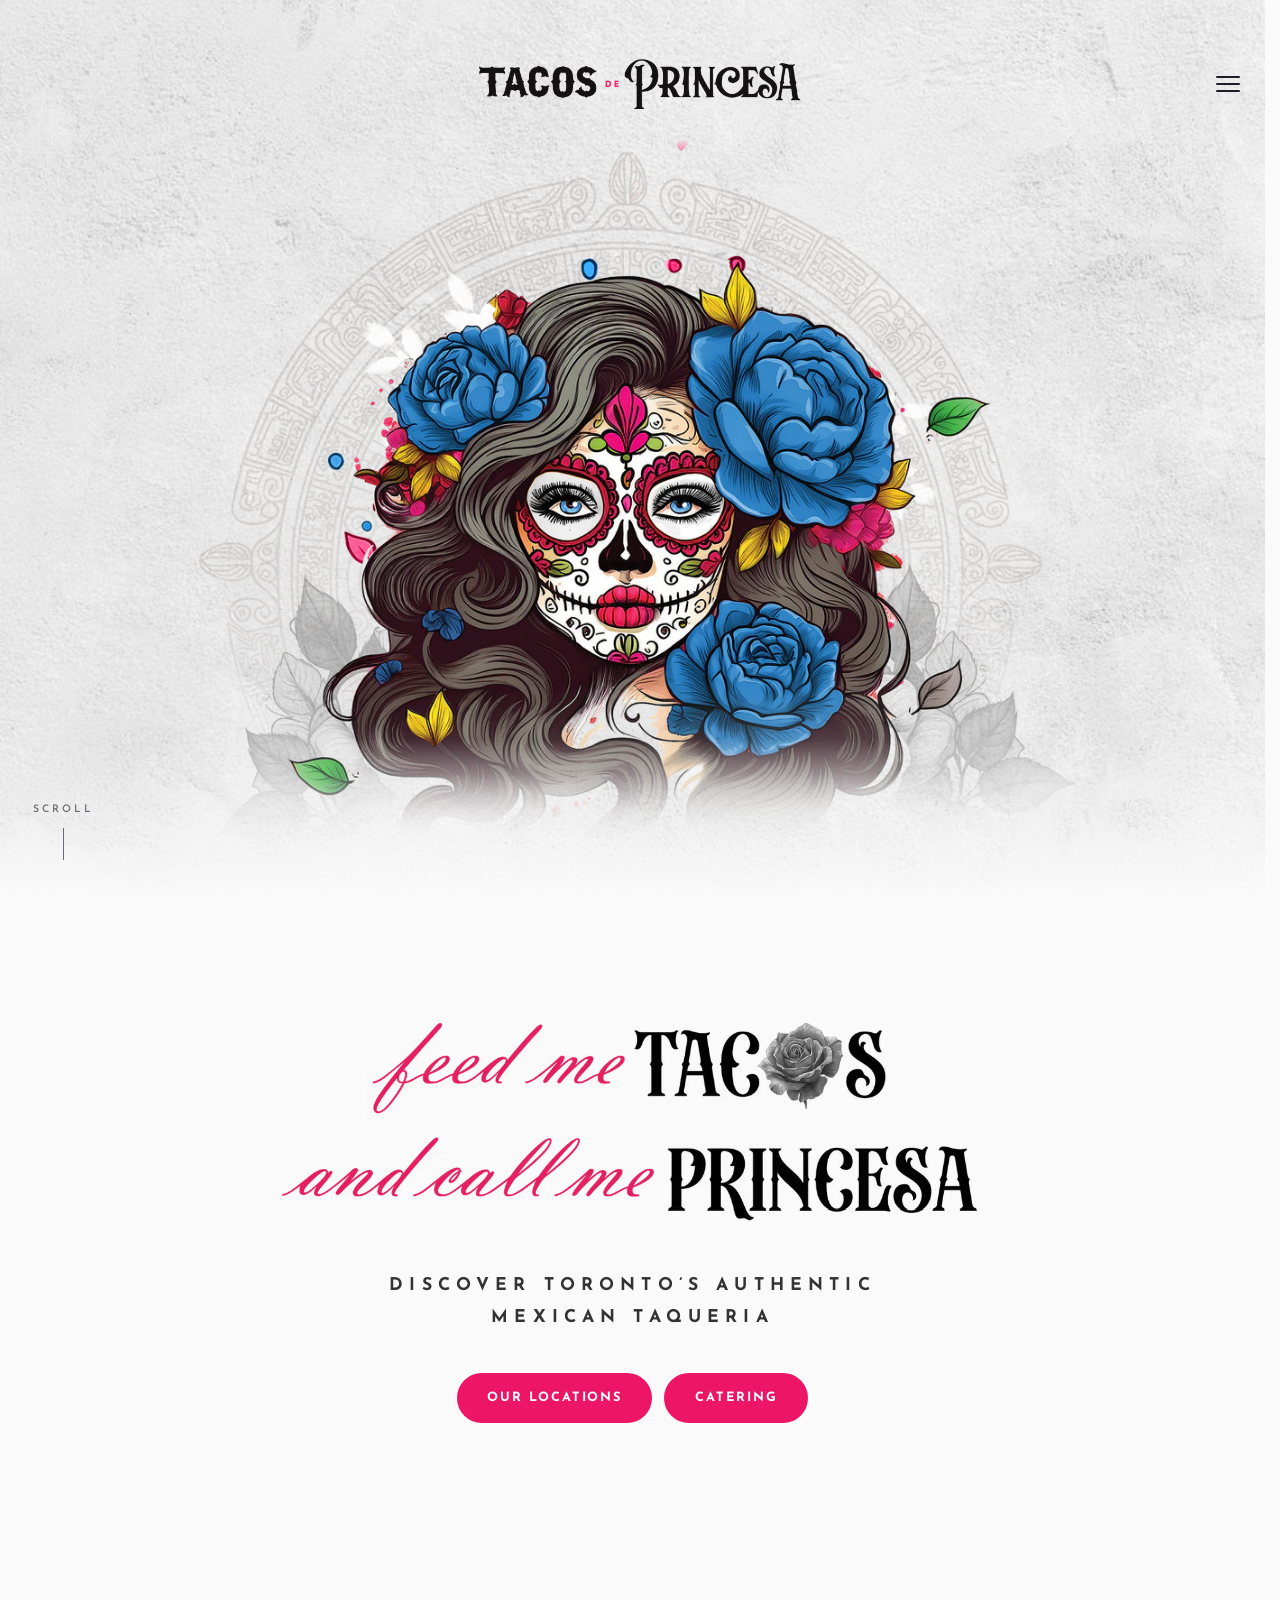
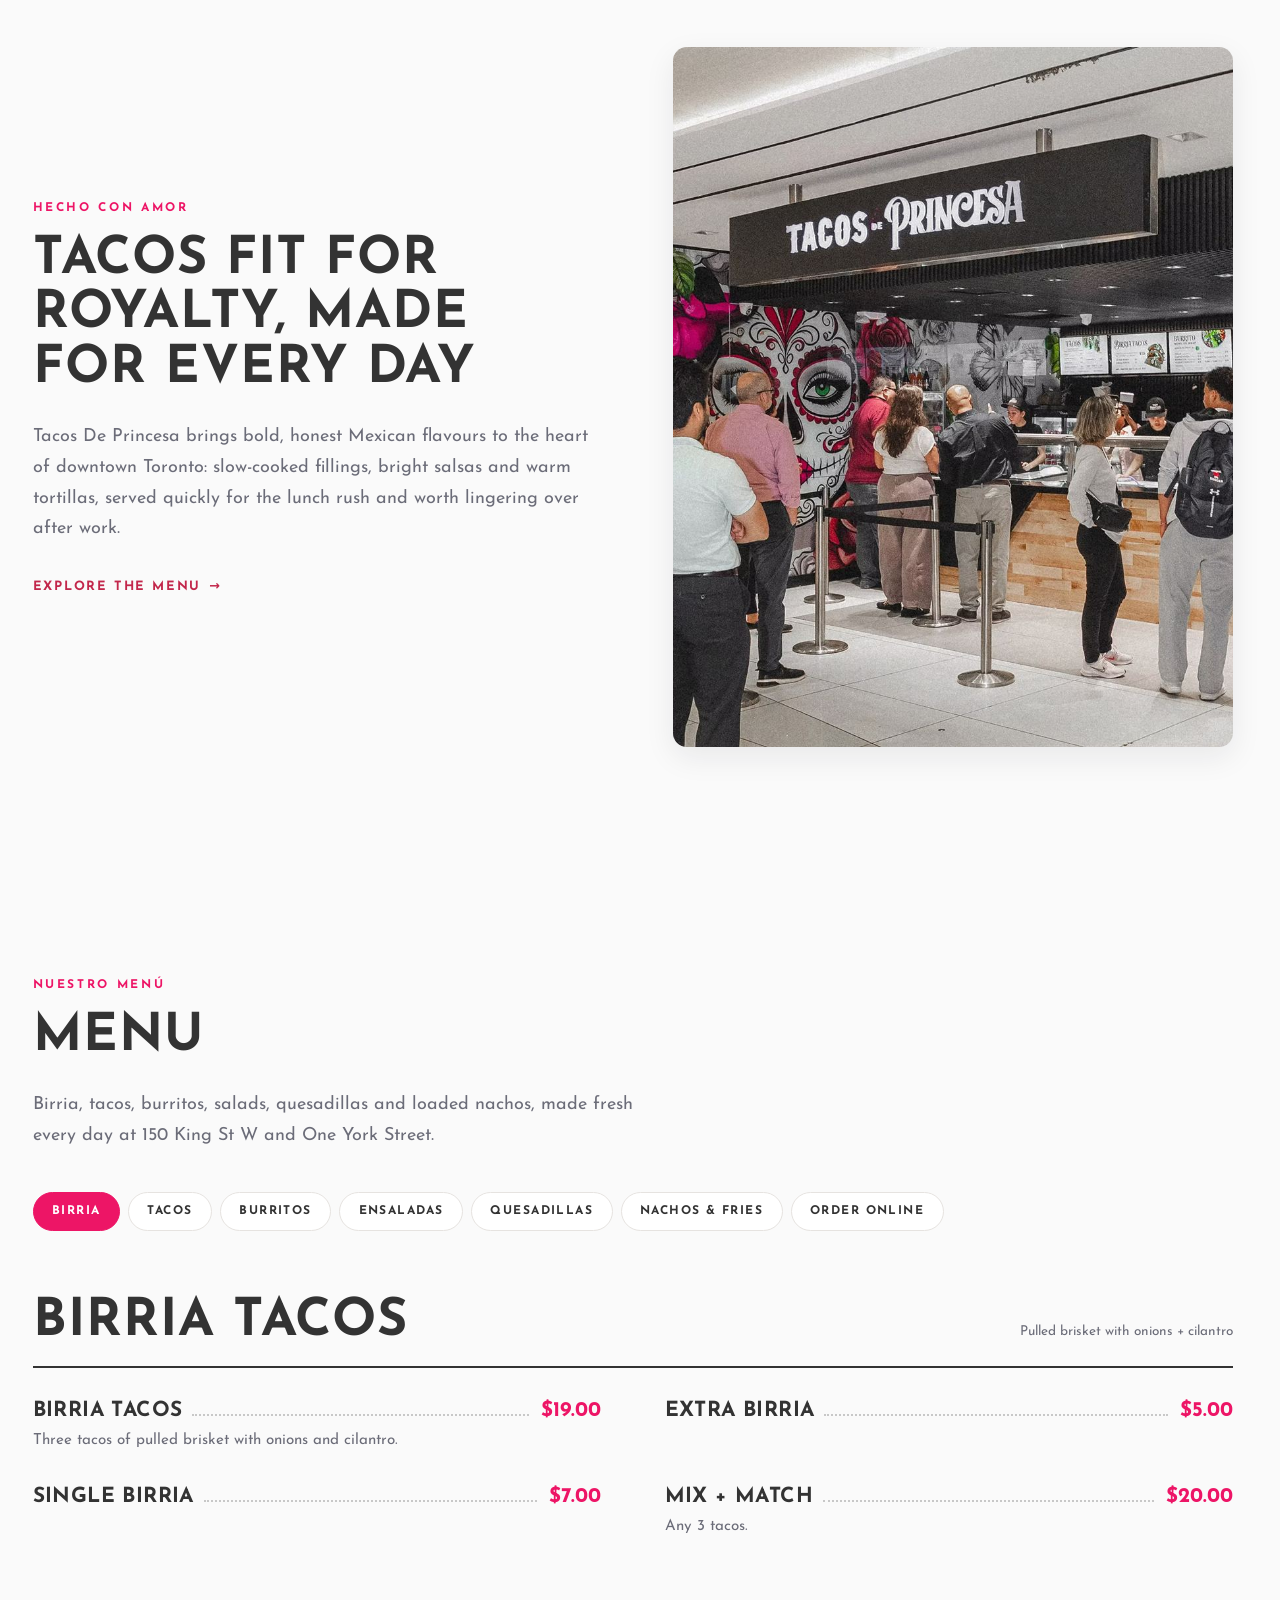
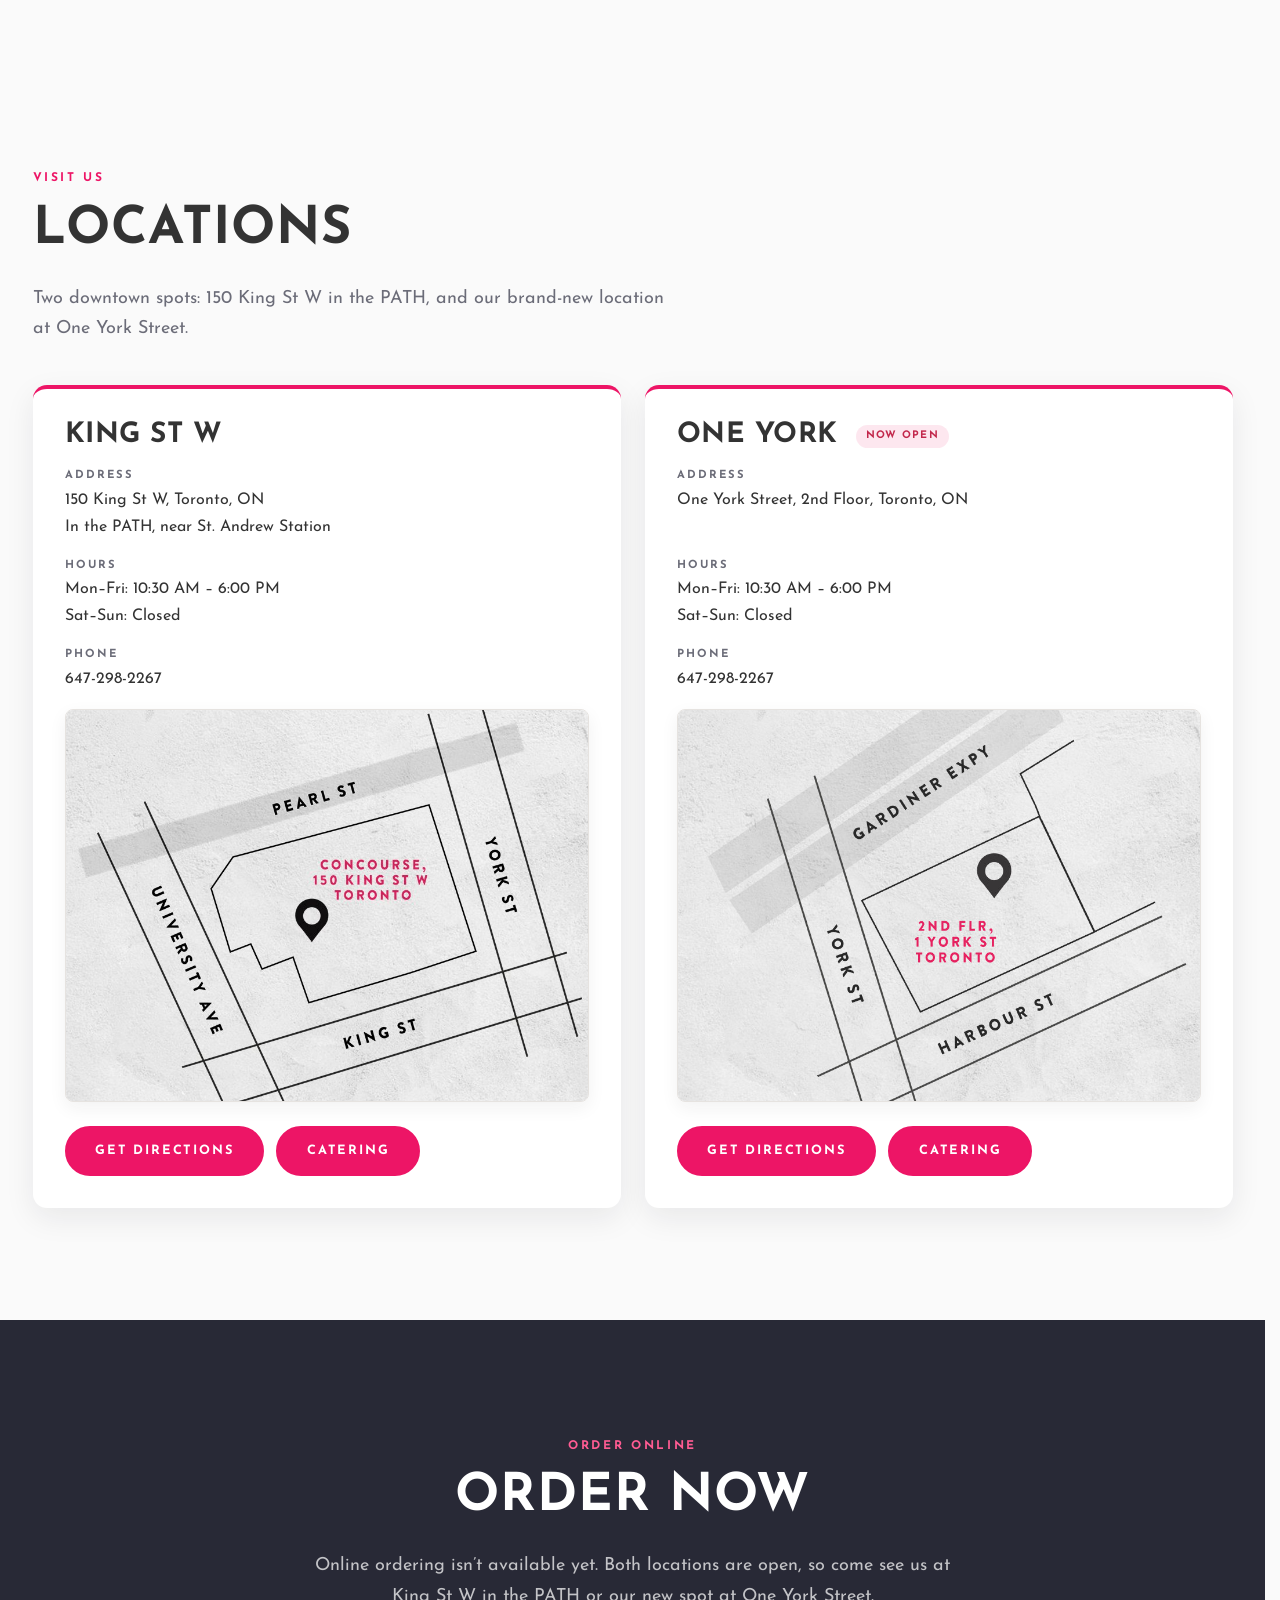
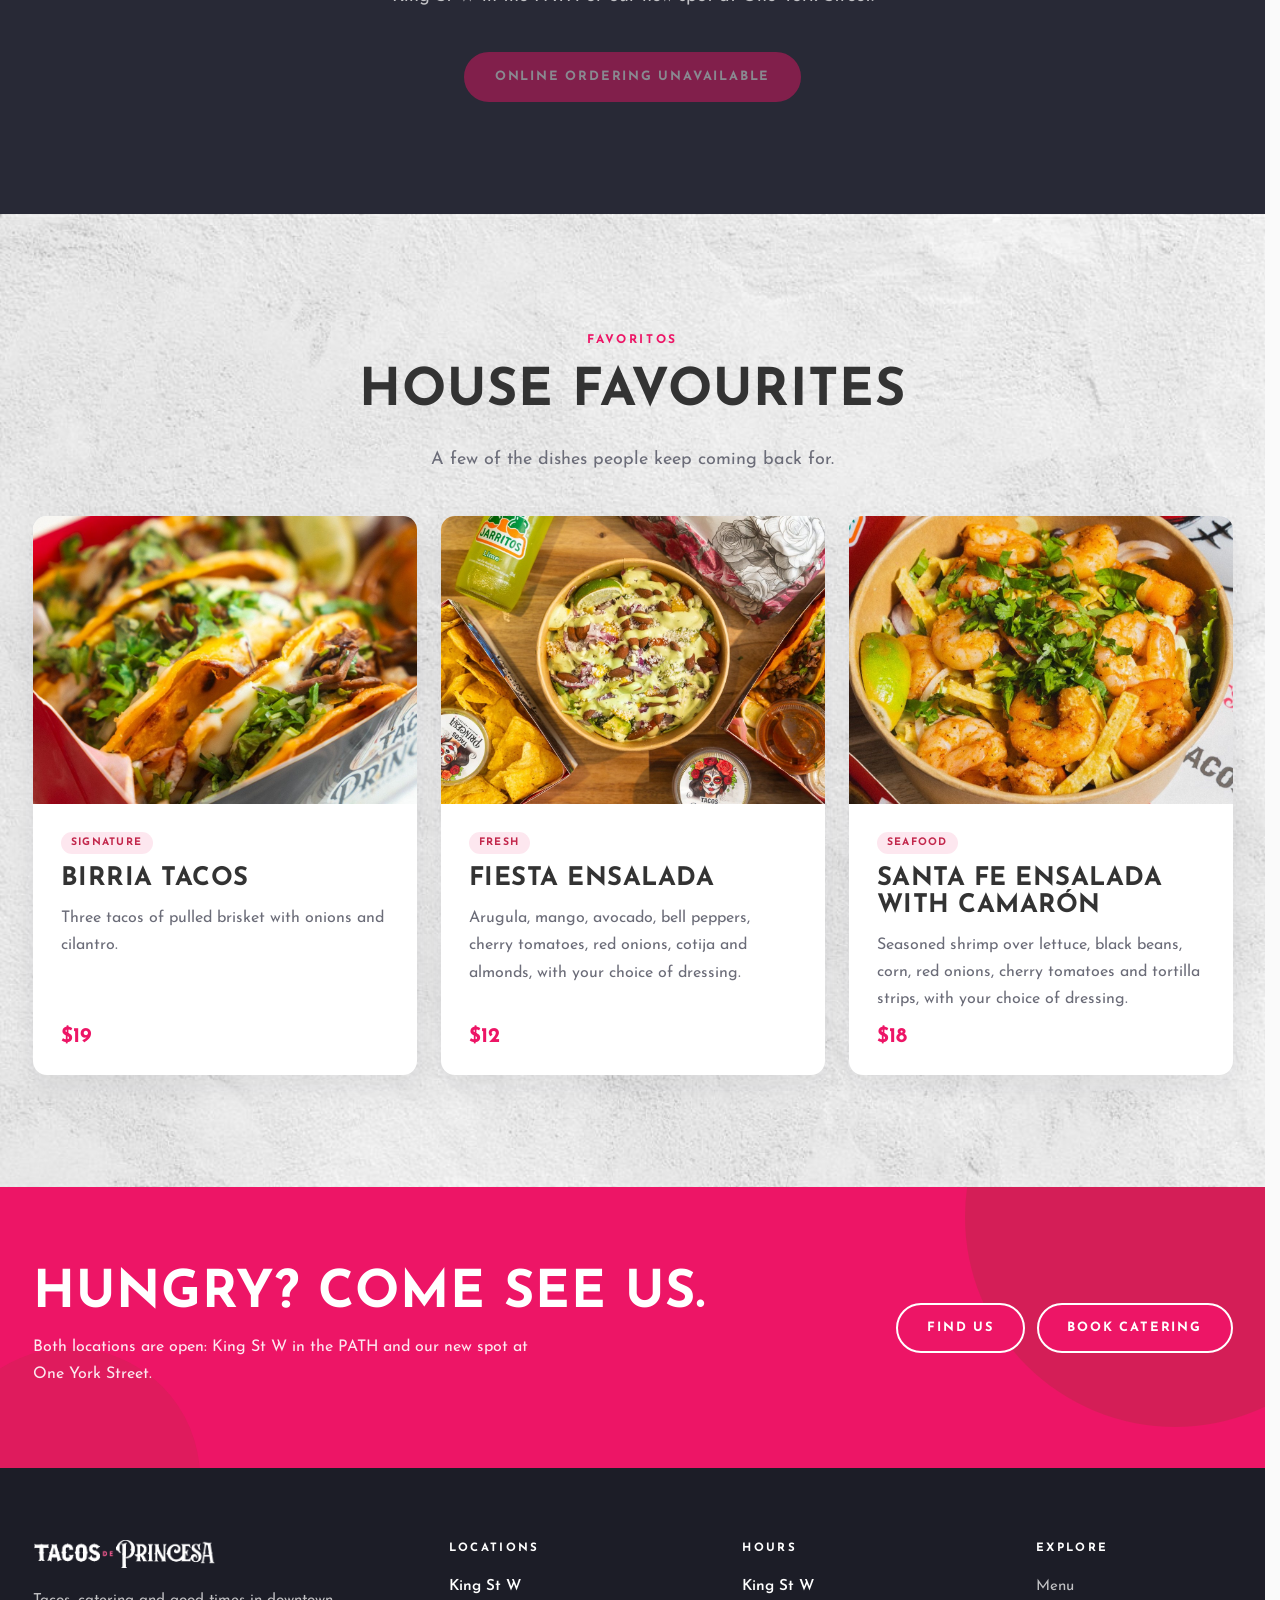
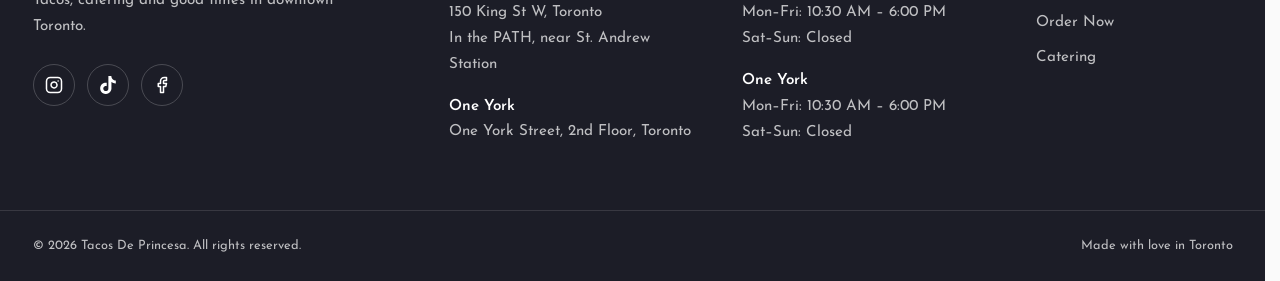
==== commit 92f44b22: "Menu prices match the One York TV menu Tacos, quesadillas, ensaladas and Birria Tacos up $1; Surf + " ====
--- a/index.html
+++ b/index.html
@@ -175,7 +175,7 @@
             <li class="menu-item">
               <div class="menu-item__head">
                 <h3 class="menu-item__name">Birria Tacos</h3>
-                <span class="menu-item__price">$18.00</span>
+                <span class="menu-item__price">$19.00</span>
               </div>
               <p class="menu-item__desc">Three tacos of pulled brisket with onions and cilantro.</p>
             </li>
@@ -211,21 +211,21 @@
             <li class="menu-item">
               <div class="menu-item__head">
                 <h3 class="menu-item__name">Pollo</h3>
-                <span class="menu-item__price">$14.00</span>
+                <span class="menu-item__price">$15.00</span>
               </div>
               <p class="menu-item__desc">Chicken, onions, tomatoes, cilantro.</p>
             </li>
             <li class="menu-item">
               <div class="menu-item__head">
                 <h3 class="menu-item__name">Carne Asada</h3>
-                <span class="menu-item__price">$15.00</span>
+                <span class="menu-item__price">$16.00</span>
               </div>
               <p class="menu-item__desc">Steak, onions, cilantro.</p>
             </li>
             <li class="menu-item">
               <div class="menu-item__head">
                 <h3 class="menu-item__name">Barbacoa</h3>
-                <span class="menu-item__price">$16.00</span>
+                <span class="menu-item__price">$17.00</span>
               </div>
               <p class="menu-item__desc">Pulled beef, onions, cilantro.</p>
             </li>
@@ -239,21 +239,21 @@
             <li class="menu-item">
               <div class="menu-item__head">
                 <h3 class="menu-item__name">Pescado</h3>
-                <span class="menu-item__price">$15.00</span>
+                <span class="menu-item__price">$16.00</span>
               </div>
               <p class="menu-item__desc">Fish, red cabbage, onions, tomatoes, cilantro.</p>
             </li>
             <li class="menu-item">
               <div class="menu-item__head">
                 <h3 class="menu-item__name">Camar&oacute;n</h3>
+                <span class="menu-item__price">$17.00</span>
+              </div>
+              <p class="menu-item__desc">Shrimp, red cabbage, onions, tomatoes, cilantro.</p>
+            </li>
+            <li class="menu-item">
+              <div class="menu-item__head">
+                <h3 class="menu-item__name">Veggie Chorizo <span class="tag">V</span></h3>
                 <span class="menu-item__price">$16.00</span>
-              </div>
-              <p class="menu-item__desc">Shrimp, red cabbage, onions, tomatoes, cilantro.</p>
-            </li>
-            <li class="menu-item">
-              <div class="menu-item__head">
-                <h3 class="menu-item__name">Veggie Chorizo <span class="tag">V</span></h3>
-                <span class="menu-item__price">$15.00</span>
               </div>
               <p class="menu-item__desc">Plant-based protein, tomatoes, bell peppers, onions, cilantro.</p>
             </li>
@@ -330,7 +330,7 @@
             <li class="menu-item">
               <div class="menu-item__head">
                 <h3 class="menu-item__name">Surf + Turf</h3>
-                <span class="menu-item__price">$19.00</span>
+                <span class="menu-item__price">$18.00</span>
               </div>
               <p class="menu-item__desc">Shrimp and steak.</p>
             </li>
@@ -353,28 +353,28 @@
             <li class="menu-item">
               <div class="menu-item__head">
                 <h3 class="menu-item__name">Fiesta</h3>
-                <span class="menu-item__price">$11.00</span>
+                <span class="menu-item__price">$12.00</span>
               </div>
               <p class="menu-item__desc">Arugula, mango, avocado, bell peppers, cherry tomatoes, red onions, cotija cheese, almonds.</p>
             </li>
             <li class="menu-item">
               <div class="menu-item__head">
                 <h3 class="menu-item__name">Santa Fe</h3>
-                <span class="menu-item__price">$11.00</span>
+                <span class="menu-item__price">$12.00</span>
               </div>
               <p class="menu-item__desc">Lettuce, black beans, corn, red onions, cherry tomatoes, tortilla strips.</p>
             </li>
             <li class="menu-item">
               <div class="menu-item__head">
                 <h3 class="menu-item__name">Jalape&ntilde;o Lime Quinoa</h3>
-                <span class="menu-item__price">$11.00</span>
+                <span class="menu-item__price">$12.00</span>
               </div>
               <p class="menu-item__desc">Kale, quinoa, corn, black beans, pickled onions, bell peppers, jalape&ntilde;os, cilantro, pumpkin seeds.</p>
             </li>
             <li class="menu-item">
               <div class="menu-item__head">
                 <h3 class="menu-item__name">Charred Pineapple &amp; Bean</h3>
-                <span class="menu-item__price">$11.00</span>
+                <span class="menu-item__price">$12.00</span>
               </div>
               <p class="menu-item__desc">Mixed greens, pineapple, black beans, corn, peppers, cilantro, cashews.</p>
             </li>
@@ -397,35 +397,36 @@
           <ul class="menu-list">
             <li class="menu-item">
               <div class="menu-item__head">
-                <h3 class="menu-item__name">Cheese <span class="tag">V</span></h3>
-                <span class="menu-item__price">$13.00</span>
-              </div>
+                <h3 class="menu-item__name">Classic <span class="tag">V</span></h3>
+                <span class="menu-item__price">$14.00</span>
+              </div>
+              <p class="menu-item__desc">Cheese.</p>
             </li>
             <li class="menu-item">
               <div class="menu-item__head">
                 <h3 class="menu-item__name">Pollo</h3>
-                <span class="menu-item__price">$14.00</span>
+                <span class="menu-item__price">$15.00</span>
               </div>
               <p class="menu-item__desc">Chicken.</p>
             </li>
             <li class="menu-item">
               <div class="menu-item__head">
                 <h3 class="menu-item__name">Carne Asada</h3>
-                <span class="menu-item__price">$15.00</span>
+                <span class="menu-item__price">$16.00</span>
               </div>
               <p class="menu-item__desc">Steak.</p>
             </li>
             <li class="menu-item">
               <div class="menu-item__head">
                 <h3 class="menu-item__name">Barbacoa</h3>
-                <span class="menu-item__price">$16.00</span>
+                <span class="menu-item__price">$17.00</span>
               </div>
               <p class="menu-item__desc">Pulled beef.</p>
             </li>
             <li class="menu-item">
               <div class="menu-item__head">
                 <h3 class="menu-item__name">Camar&oacute;n</h3>
-                <span class="menu-item__price">$16.00</span>
+                <span class="menu-item__price">$17.00</span>
               </div>
               <p class="menu-item__desc">Shrimp.</p>
             </li>
@@ -439,7 +440,7 @@
             <li class="menu-item">
               <div class="menu-item__head">
                 <h3 class="menu-item__name">Veggie Chorizo <span class="tag">V</span></h3>
-                <span class="menu-item__price">$15.00</span>
+                <span class="menu-item__price">$16.00</span>
               </div>
               <p class="menu-item__desc">Plant-based protein.</p>
             </li>
@@ -585,7 +586,7 @@
               <span class="tag">Signature</span>
               <h3 class="card__title">Birria Tacos</h3>
               <p class="card__text">Three tacos of pulled brisket with onions and cilantro.</p>
-              <span class="menu-item__price">$18</span>
+              <span class="menu-item__price">$19</span>
             </div>
           </article>
 
@@ -595,7 +596,7 @@
               <span class="tag">Fresh</span>
               <h3 class="card__title">Fiesta Ensalada</h3>
               <p class="card__text">Arugula, mango, avocado, bell peppers, cherry tomatoes, red onions, cotija and almonds, with your choice of dressing.</p>
-              <span class="menu-item__price">$11</span>
+              <span class="menu-item__price">$12</span>
             </div>
           </article>
 
@@ -605,7 +606,7 @@
               <span class="tag">Seafood</span>
               <h3 class="card__title">Santa Fe Ensalada with Camar&oacute;n</h3>
               <p class="card__text">Seasoned shrimp over lettuce, black beans, corn, red onions, cherry tomatoes and tortilla strips, with your choice of dressing.</p>
-              <span class="menu-item__price">$17</span>
+              <span class="menu-item__price">$18</span>
             </div>
           </article>
         </div>
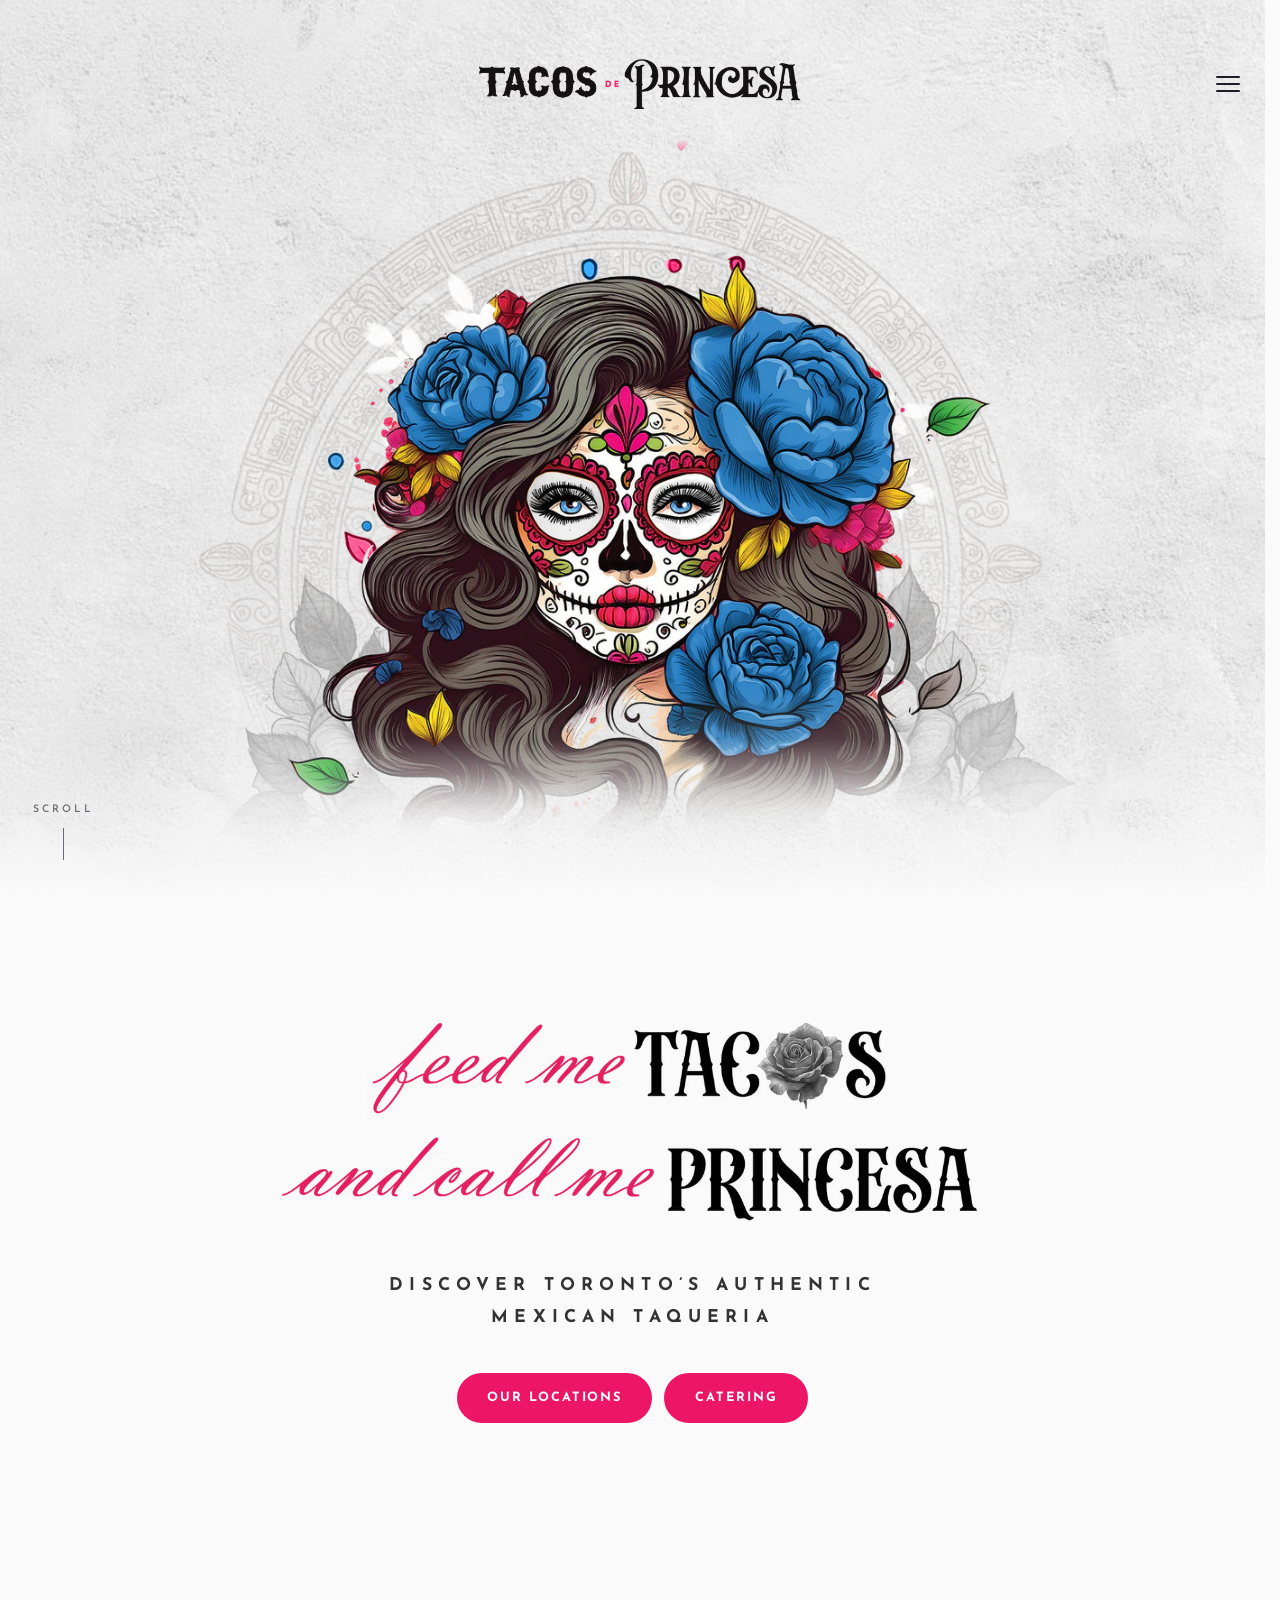
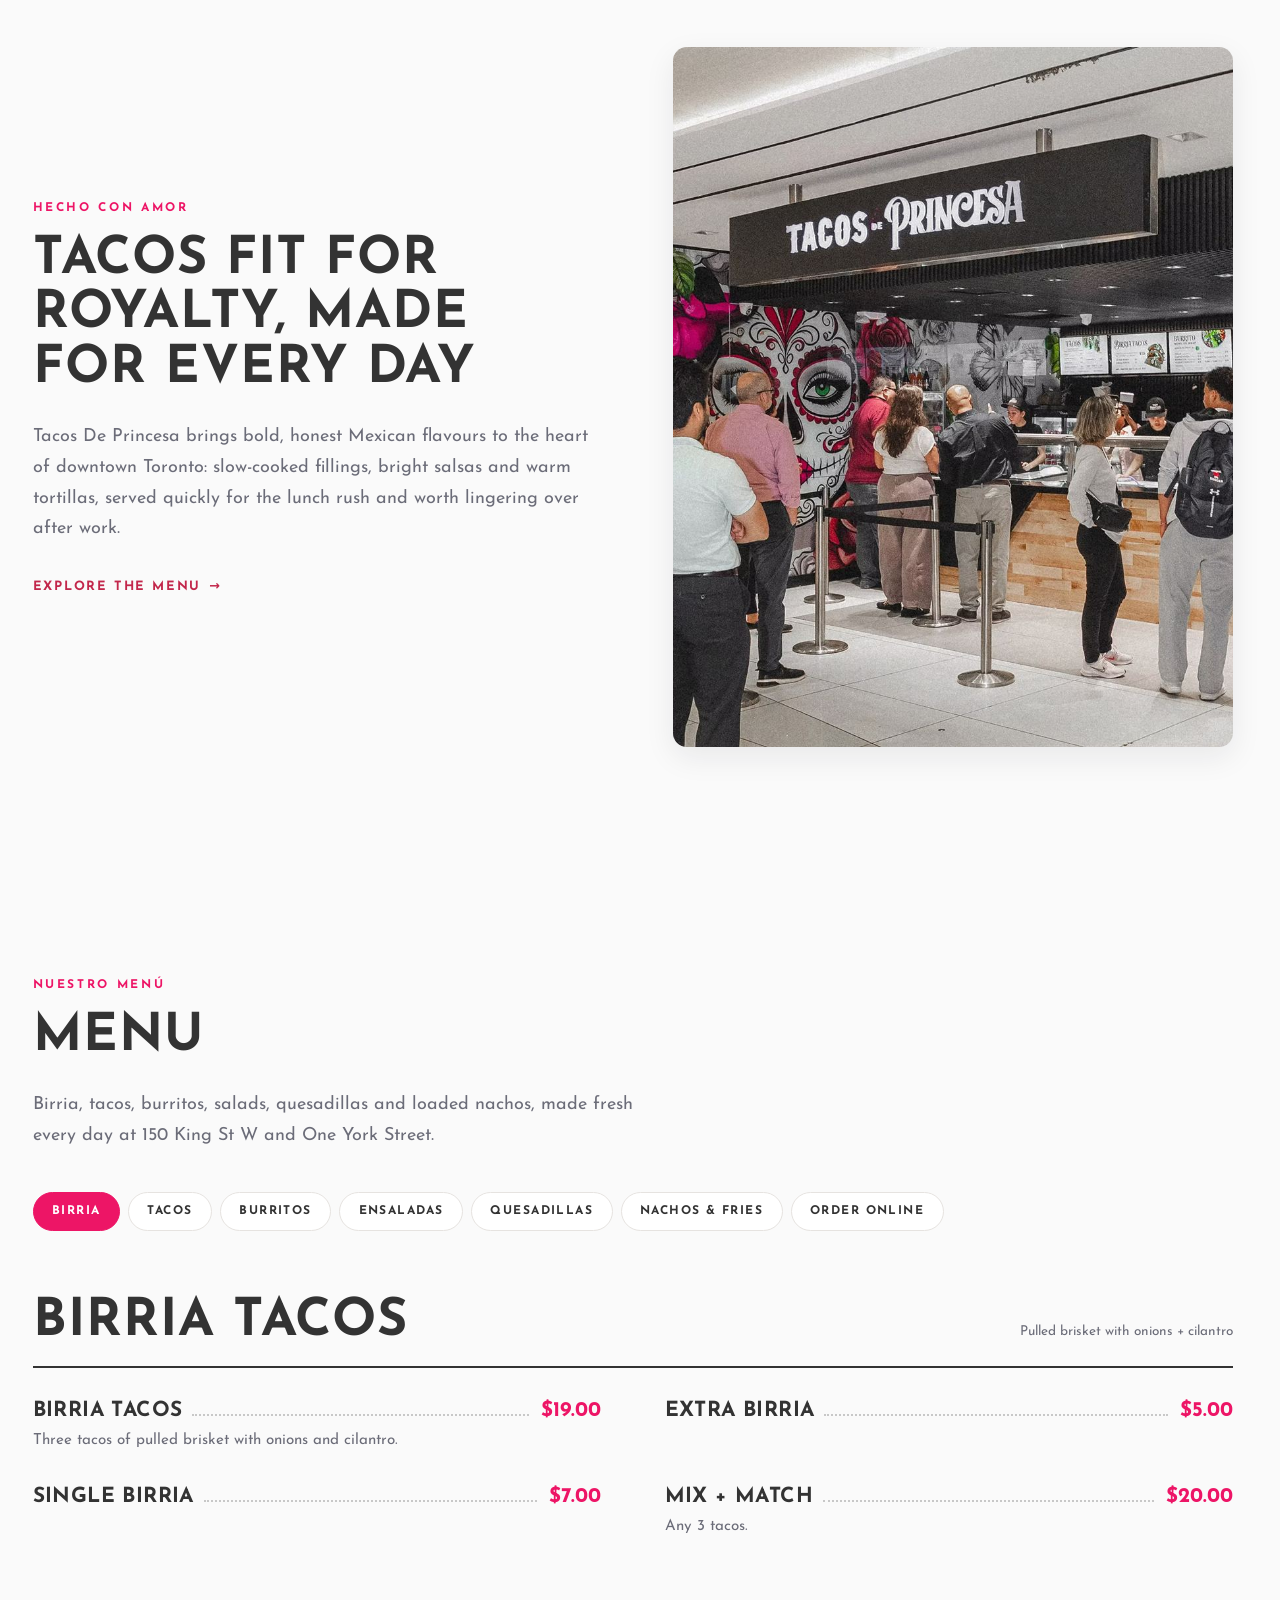
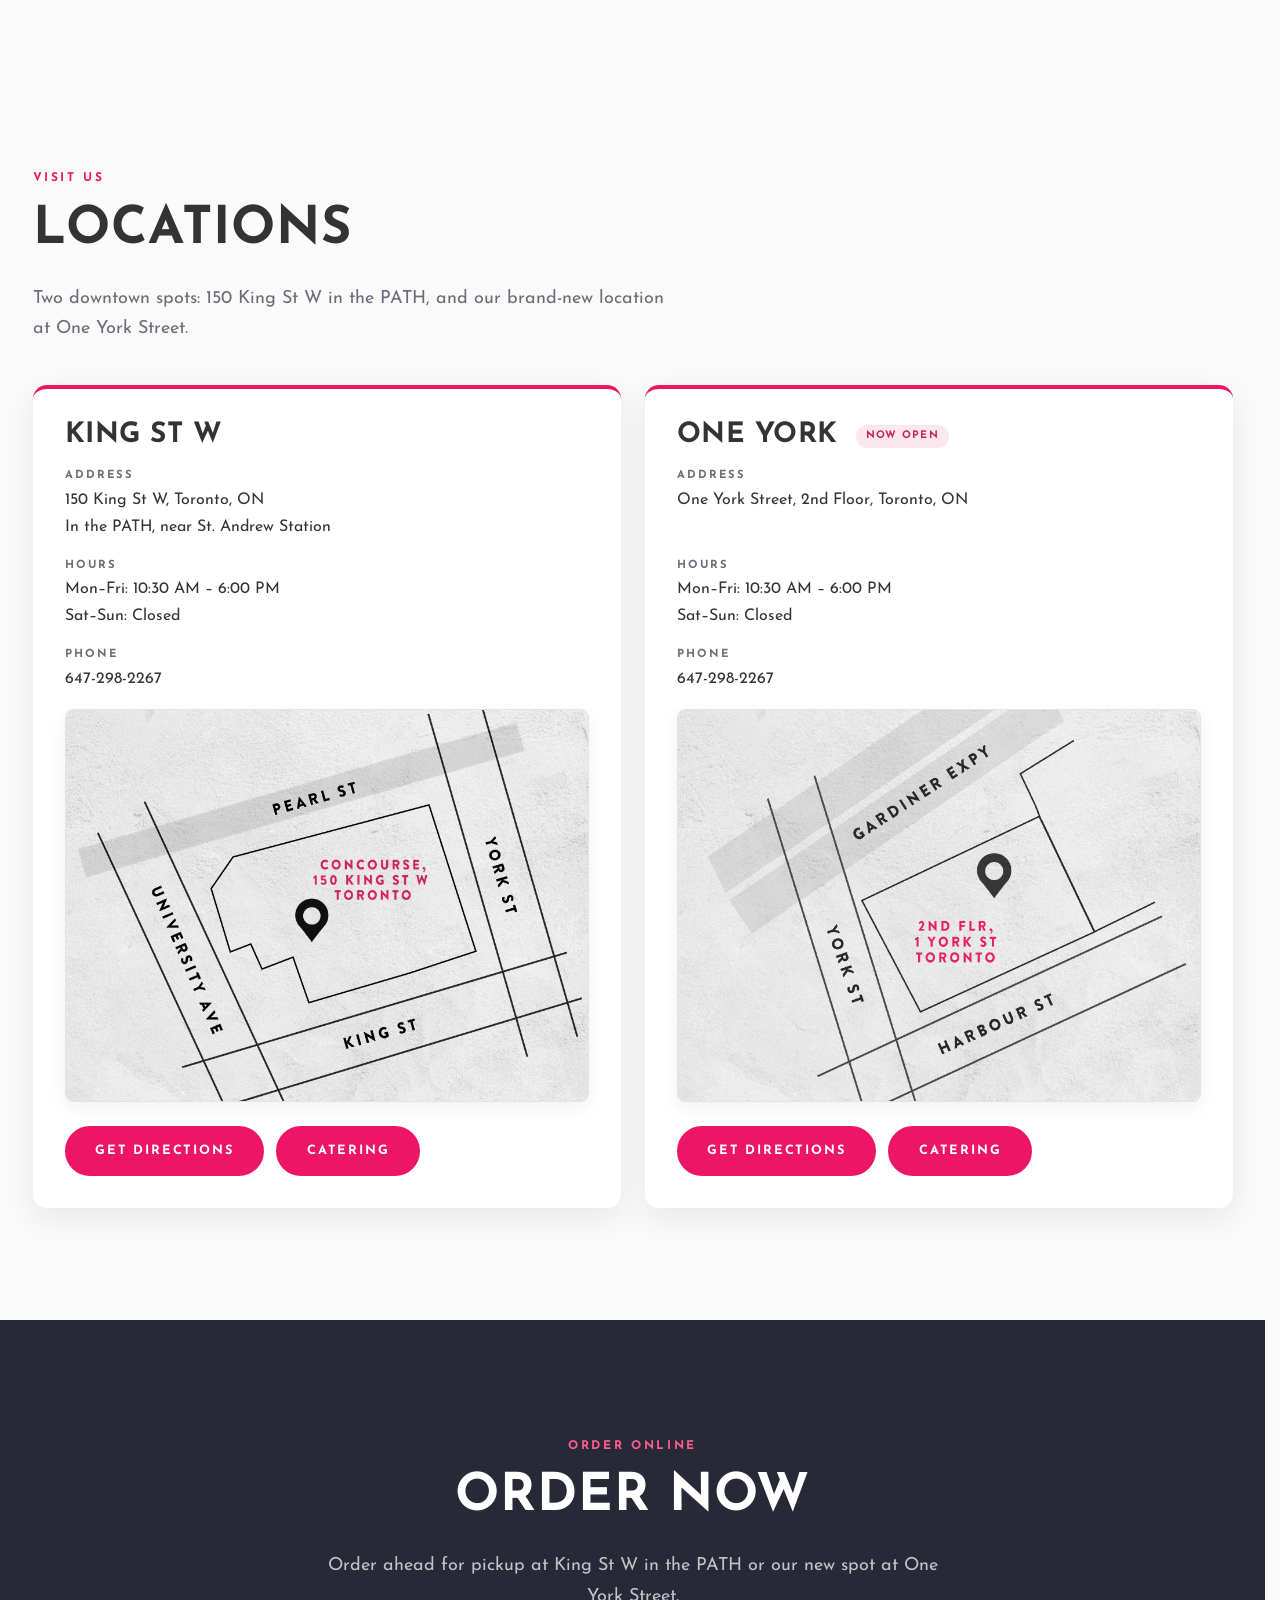
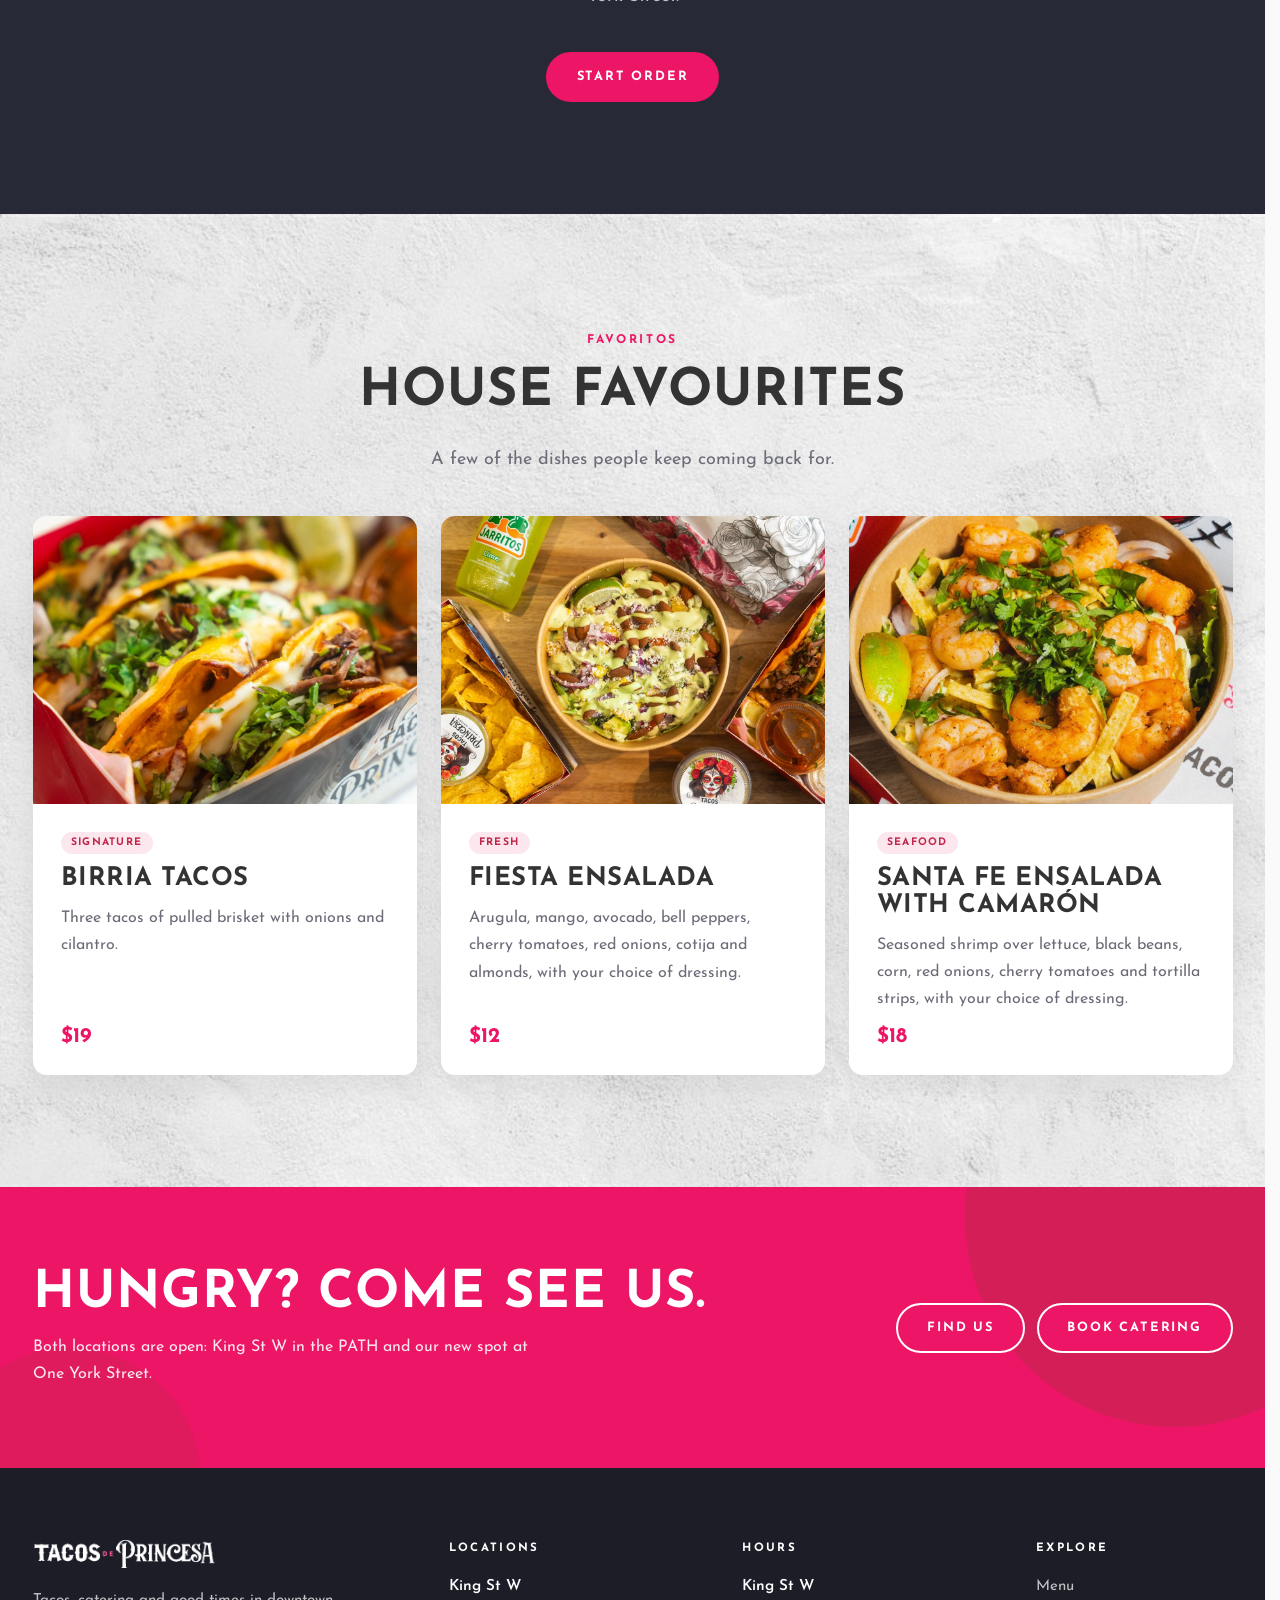
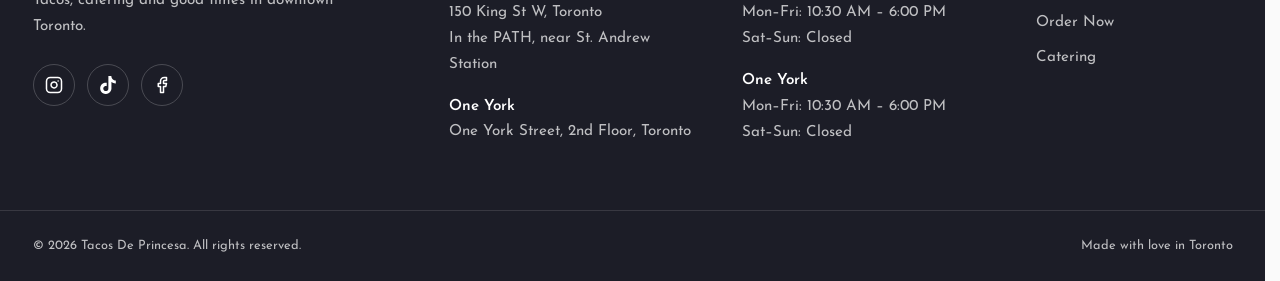
==== commit c41a27b5: "Homepage Order section links to the ordering page The disabled 'Online ordering unavailable' button " ====
--- a/index.html
+++ b/index.html
@@ -20,16 +20,16 @@
   <meta property="og:title" content="Tacos De Princesa | Taqueria in Downtown Toronto">
   <meta property="og:description" content="Authentic Mexican taqueria in downtown Toronto, at 150 King St W in the PATH and One York Street. Birria, tacos, burritos, salads and catering.">
   <meta property="og:url" content="https://tacosprincesa.ca/">
-  <meta property="og:image" content="https://tacosprincesa.ca/images/og-image.jpg">
+  <meta property="og:image" content="https://tacosprincesa.ca/images/og-share.jpg">
   <meta property="og:image:width" content="1200">
   <meta property="og:image:height" content="630">
-  <meta property="og:image:alt" content="The Tacos De Princesa sugar-skull princess with blue roses in her hair">
+  <meta property="og:image:alt" content="The Tacos De Princesa sugar-skull princess with blue roses in her hair, framed by an Aztec calendar on a white textured wall">
   <meta property="og:locale" content="en_CA">
   <meta name="twitter:card" content="summary_large_image">
   <meta name="twitter:title" content="Tacos De Princesa | Taqueria in Downtown Toronto">
   <meta name="twitter:description" content="Authentic Mexican taqueria in downtown Toronto, at 150 King St W in the PATH and One York Street. Birria, tacos, burritos, salads and catering.">
-  <meta name="twitter:image" content="https://tacosprincesa.ca/images/og-image.jpg">
-  <meta name="twitter:image:alt" content="The Tacos De Princesa sugar-skull princess with blue roses in her hair">
+  <meta name="twitter:image" content="https://tacosprincesa.ca/images/og-share.jpg">
+  <meta name="twitter:image:alt" content="The Tacos De Princesa sugar-skull princess with blue roses in her hair, framed by an Aztec calendar on a white textured wall">
 
   <!-- Marks that JS is available (used by reveal-on-scroll styles). Keep it first. -->
   <script>document.documentElement.classList.add('js');</script>
@@ -557,14 +557,12 @@
         <div class="section-head section-head--center" data-reveal>
           <p class="eyebrow">Order online</p>
           <h2 id="order-title">Order Now</h2>
-          <p class="lead">Online ordering isn&rsquo;t available yet. Both locations are open, so come see us at King St W in the PATH or our new spot at One York Street.</p>
-        </div>
-
-        <!-- Ordering isn't live yet, so this is a disabled button, not a link.
-             When it is, swap it for <a class="btn btn--primary" data-order-link>
-             and set ORDER_URL in js/main.js. -->
+          <p class="lead">Order ahead for pickup at King St W in the PATH or our new spot at One York Street.</p>
+        </div>
+
+        <!-- Goes to the online ordering page (online-ordering branch). -->
         <div class="order-cta" data-reveal>
-          <button class="btn btn--primary" type="button" disabled>Online ordering unavailable</button>
+          <a class="btn btn--primary" href="order.html">Start Order</a>
         </div>
       </div>
     </section>
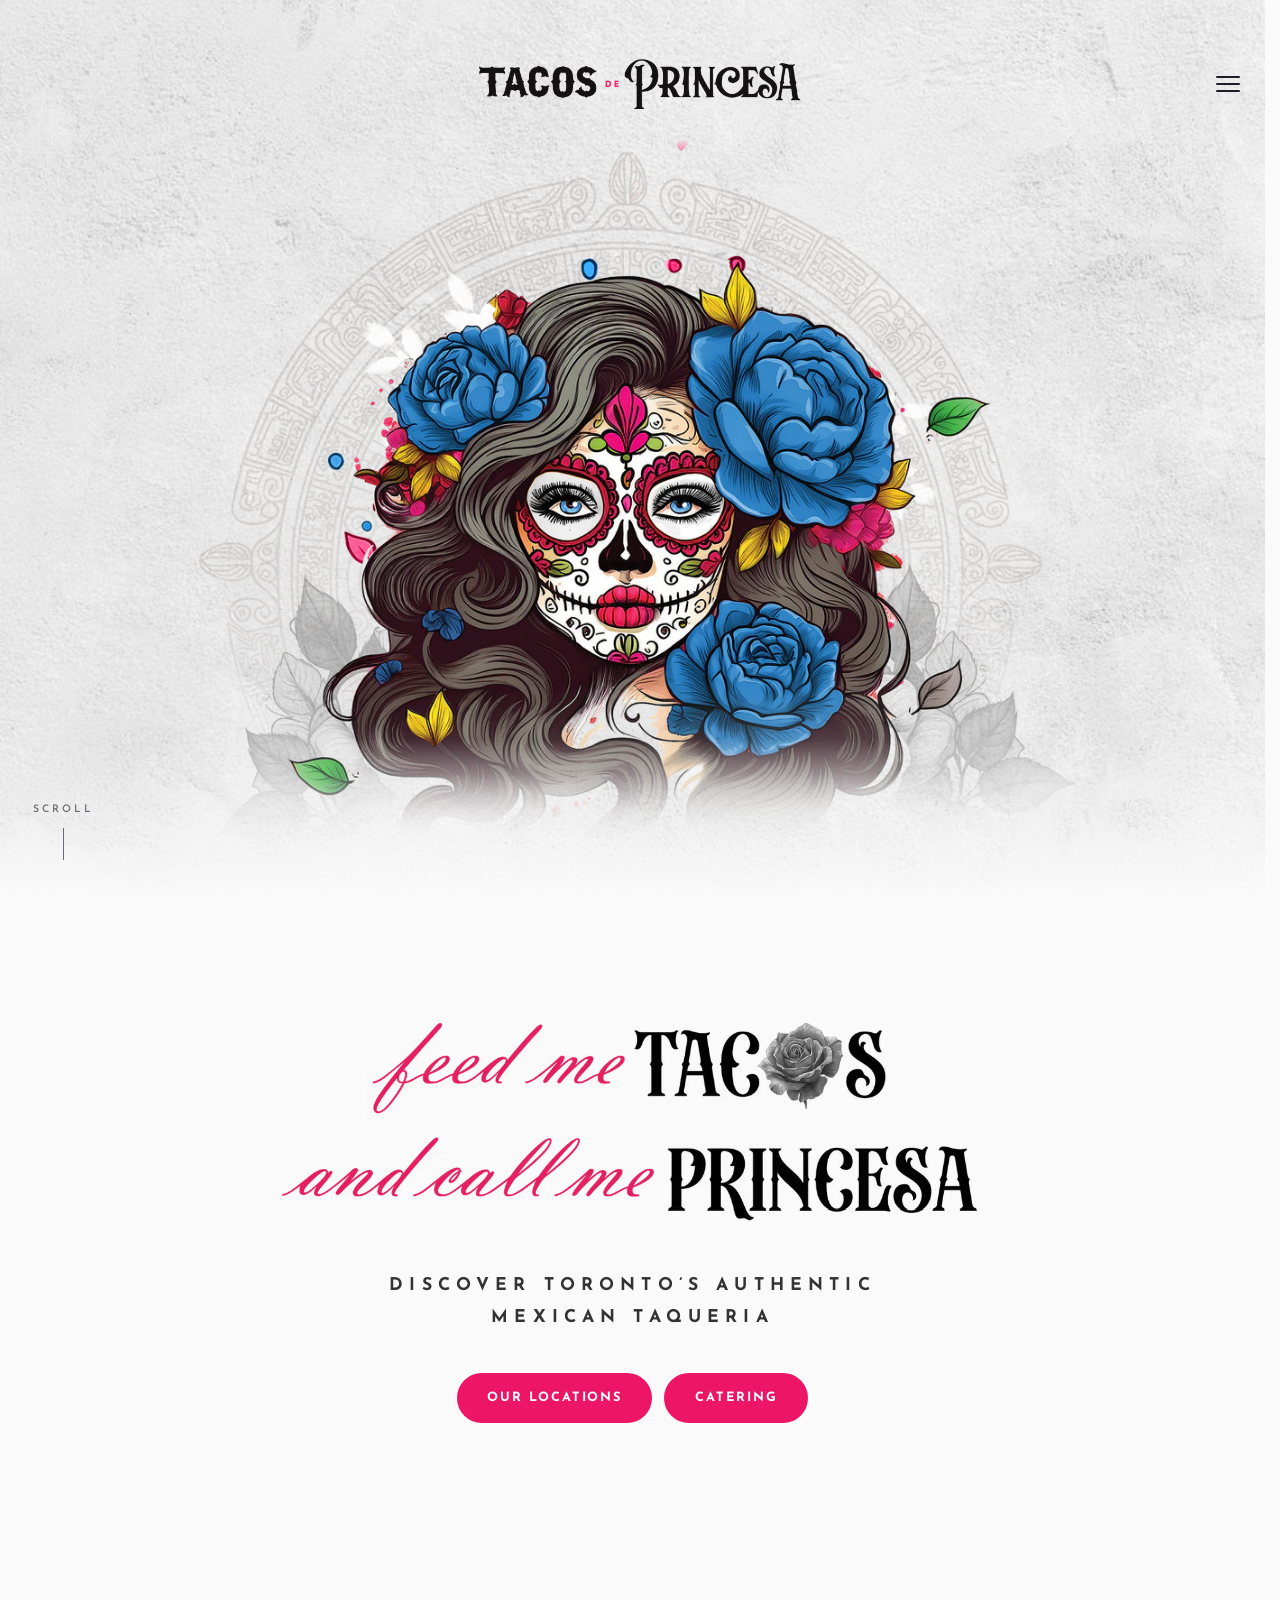
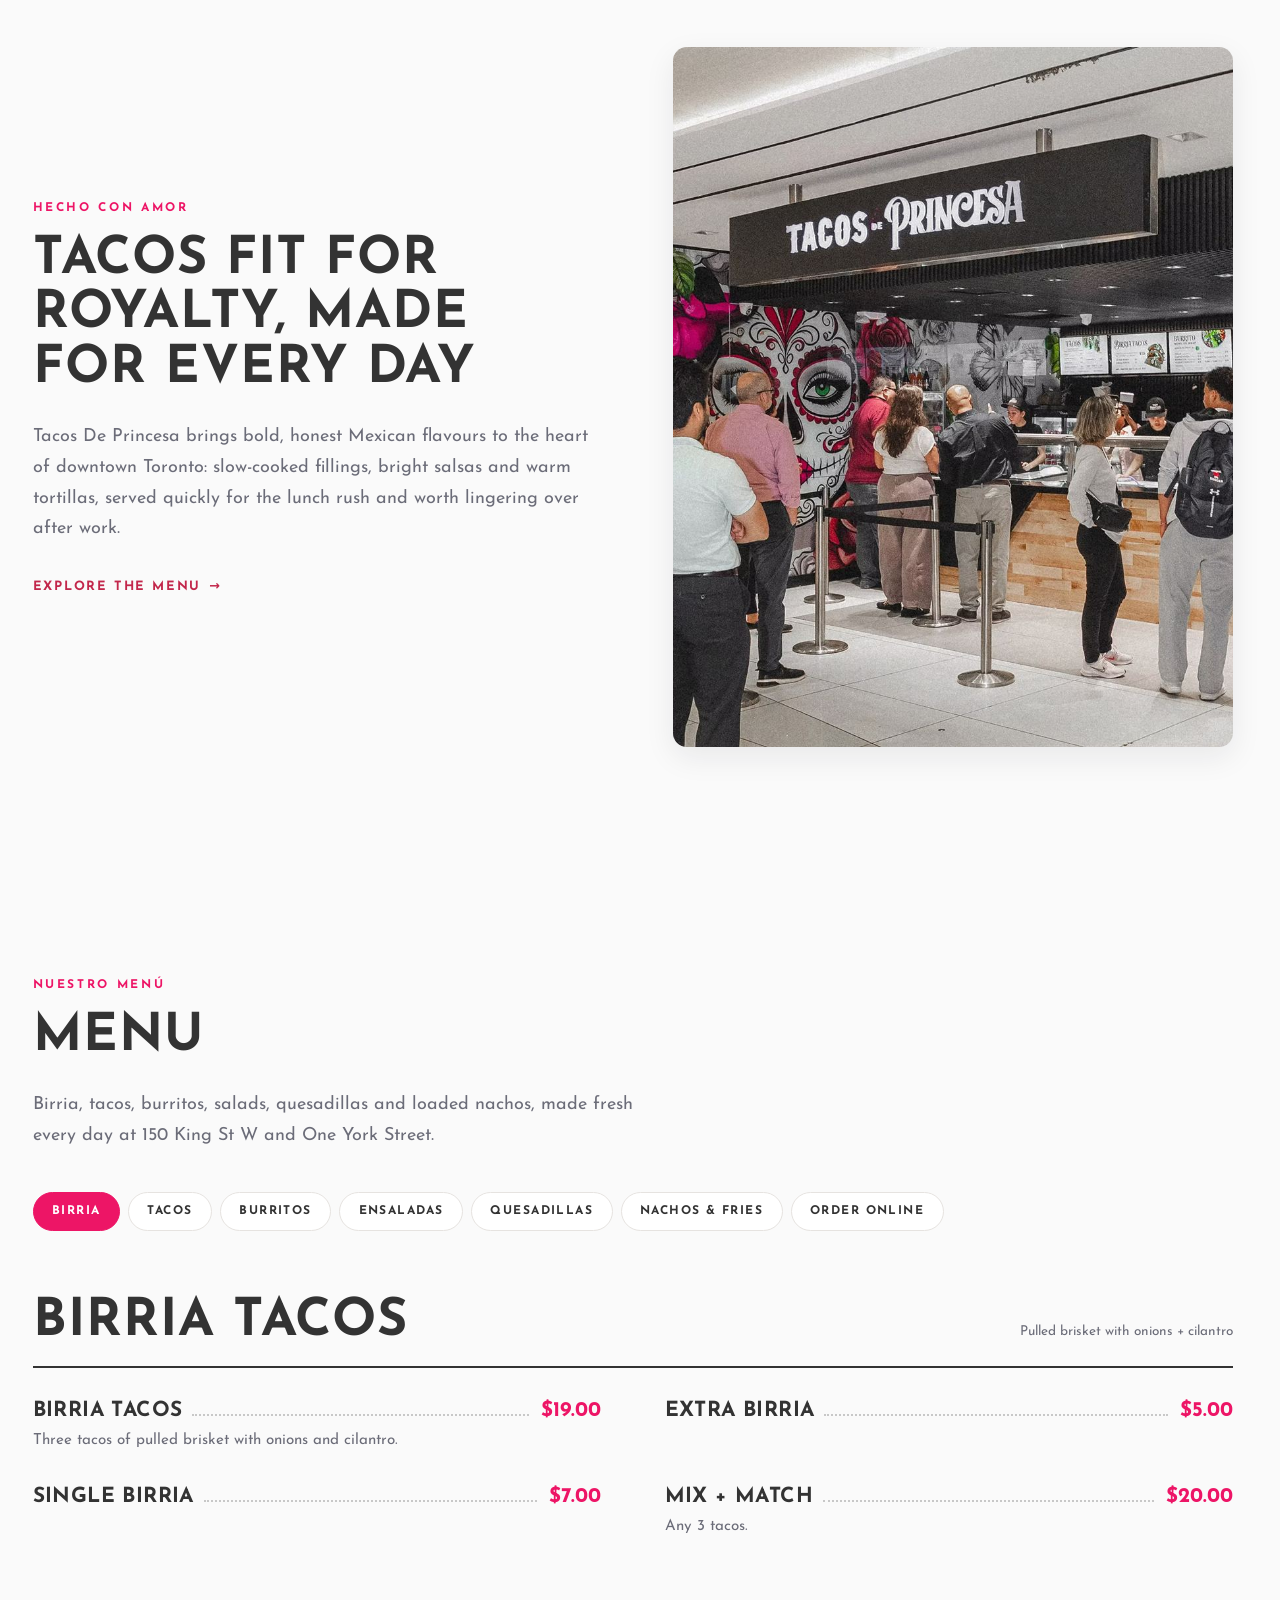
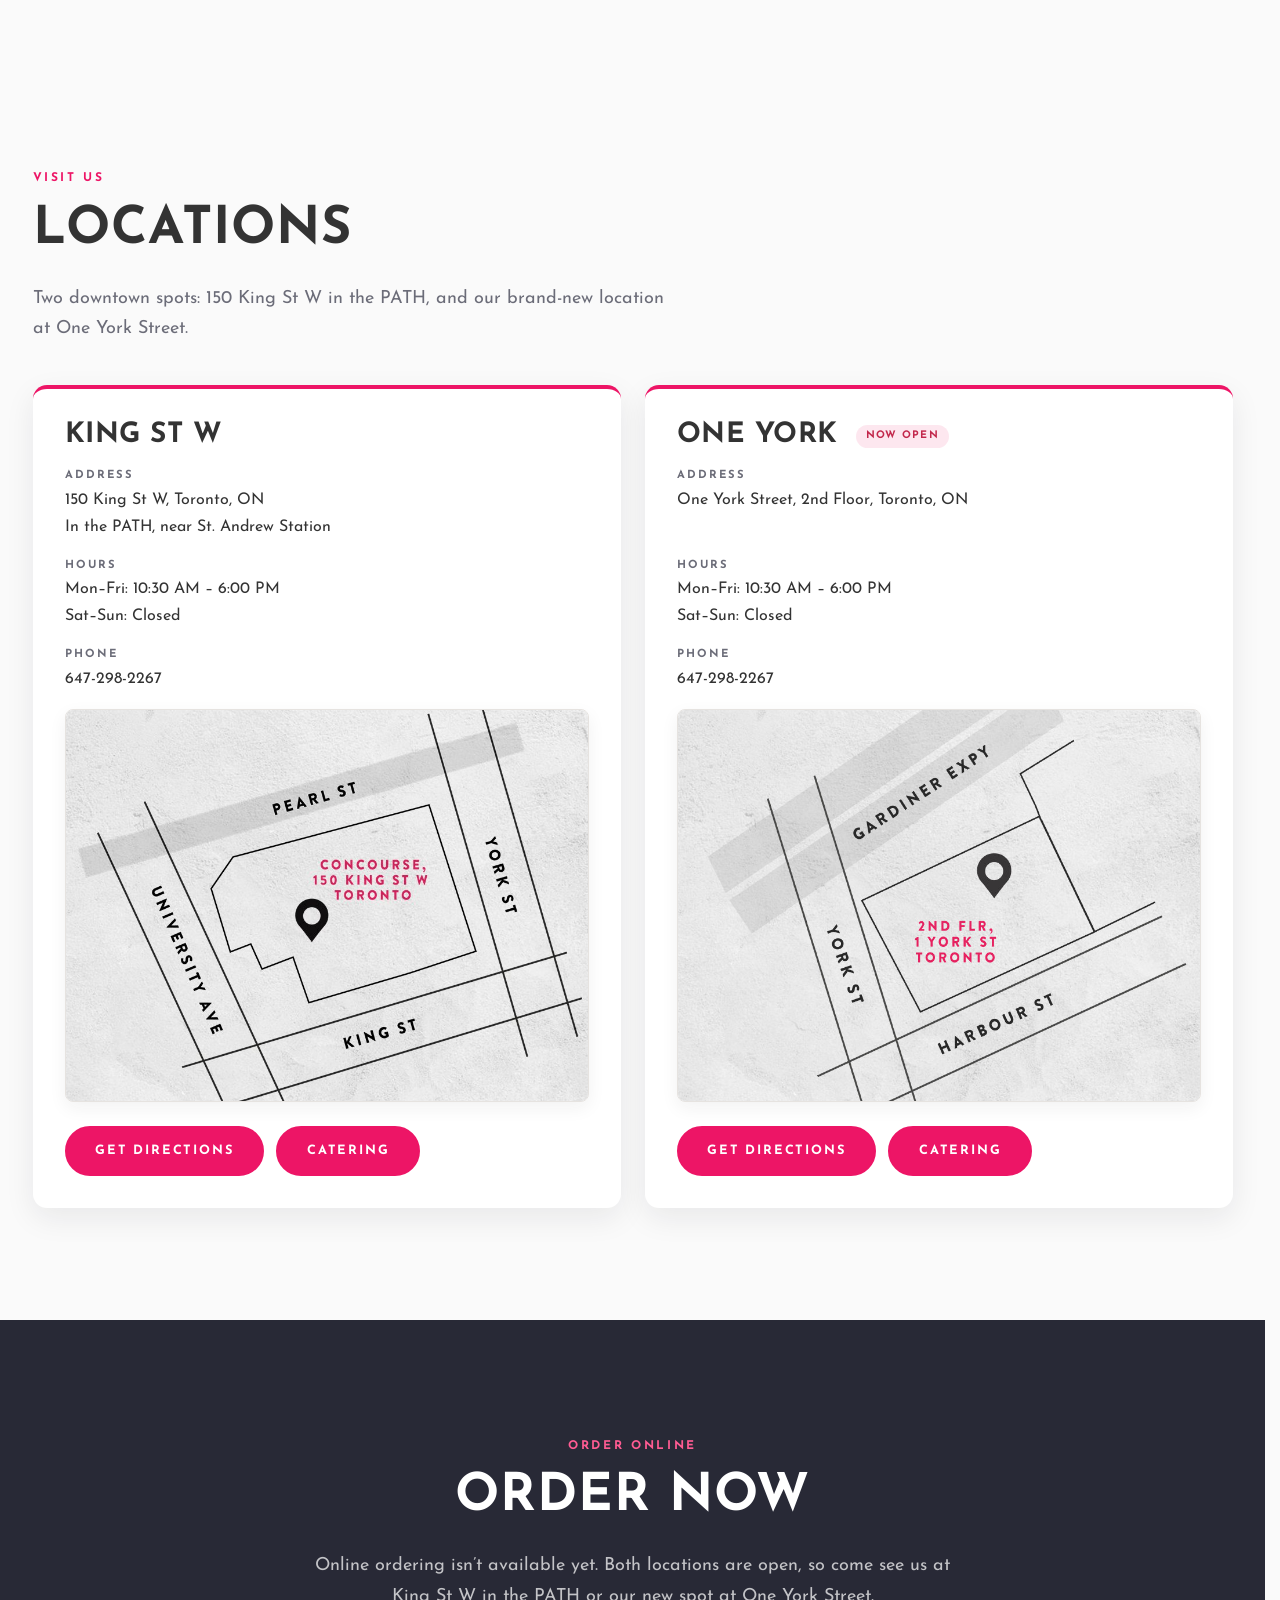
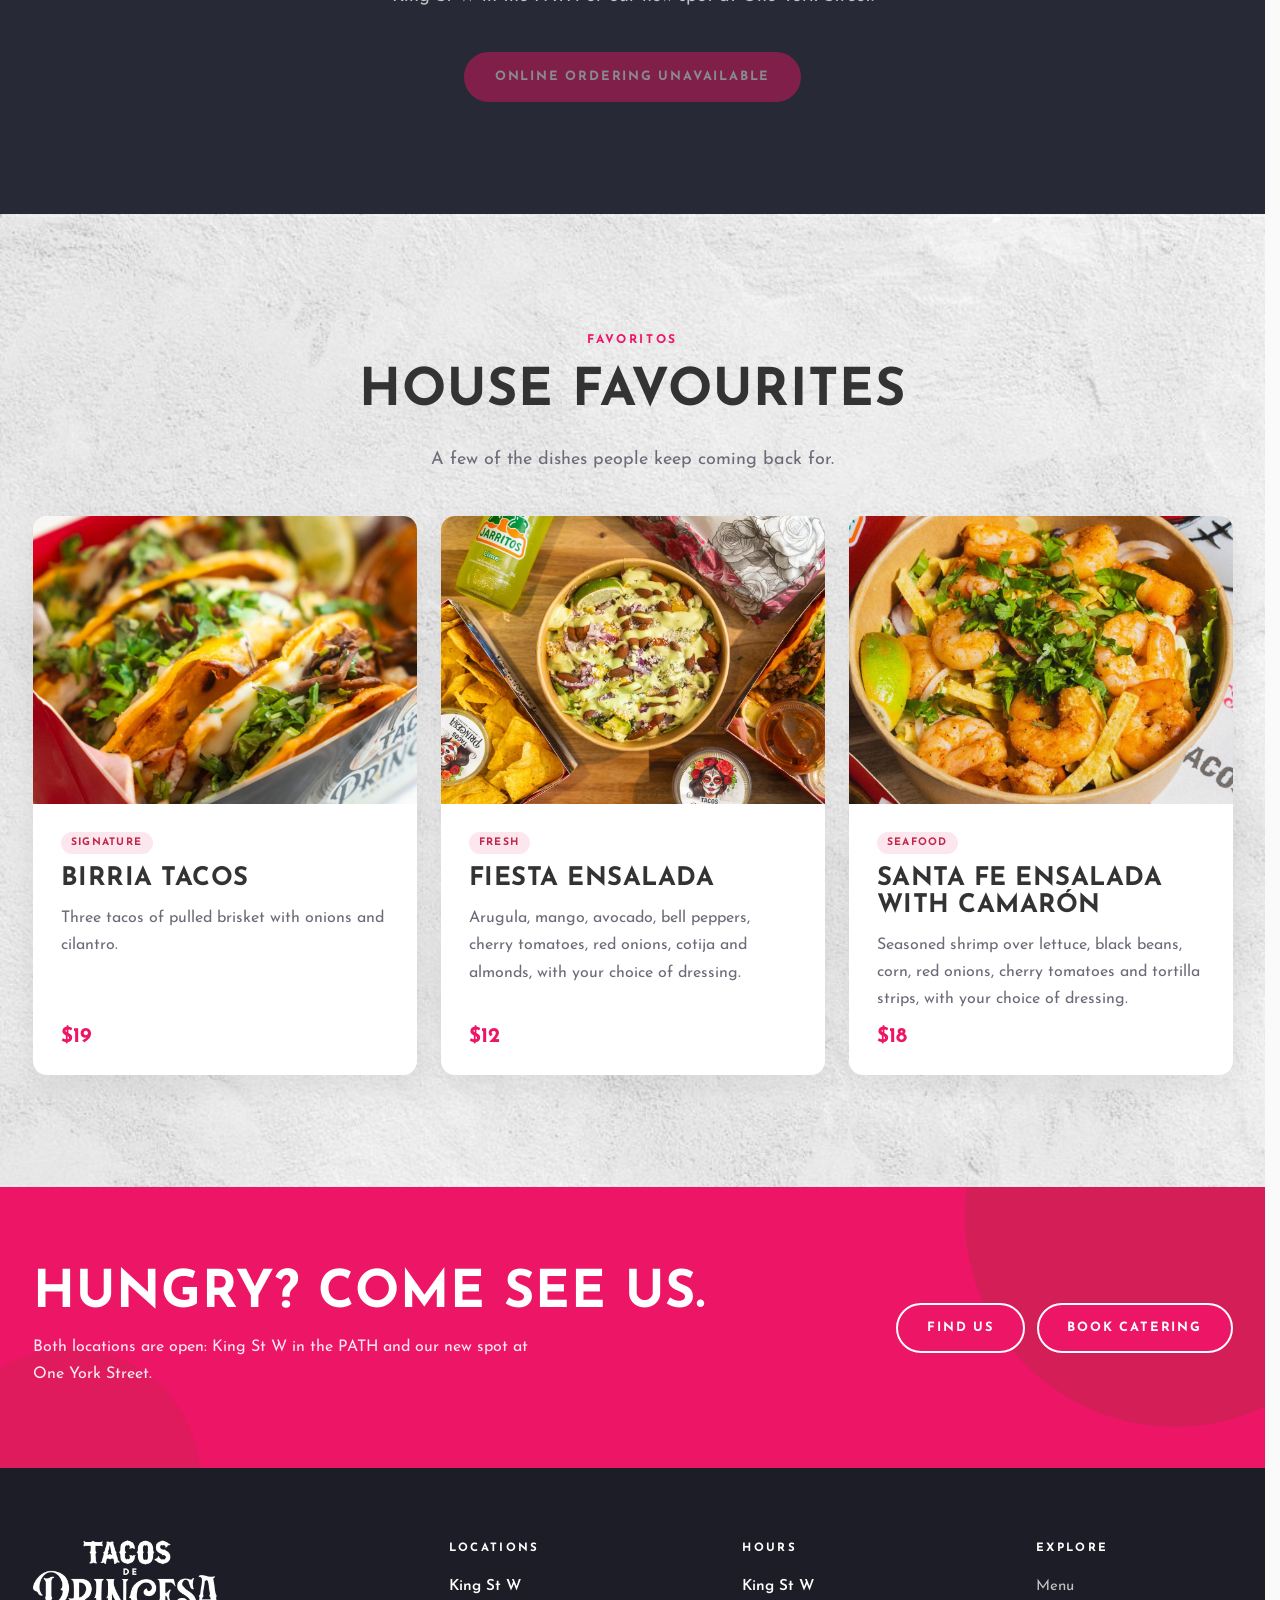
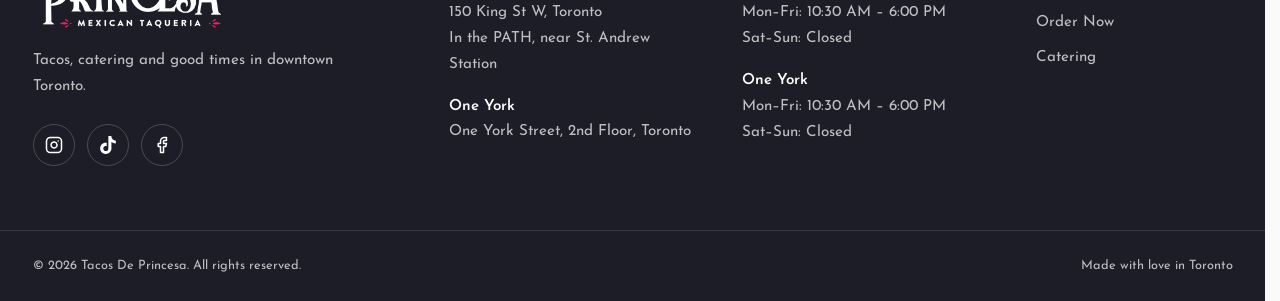
==== commit 9ad68f2d: "Footer: new white stacked logo Made from the supplied artwork with its black background removed, siz" ====
--- a/index.html
+++ b/index.html
@@ -557,12 +557,14 @@
         <div class="section-head section-head--center" data-reveal>
           <p class="eyebrow">Order online</p>
           <h2 id="order-title">Order Now</h2>
-          <p class="lead">Order ahead for pickup at King St W in the PATH or our new spot at One York Street.</p>
-        </div>
-
-        <!-- Goes to the online ordering page (online-ordering branch). -->
+          <p class="lead">Online ordering isn&rsquo;t available yet. Both locations are open, so come see us at King St W in the PATH or our new spot at One York Street.</p>
+        </div>
+
+        <!-- Ordering isn't live yet, so this is a disabled button, not a link.
+             When it is, swap it for <a class="btn btn--primary" data-order-link>
+             and set ORDER_URL in js/main.js. -->
         <div class="order-cta" data-reveal>
-          <a class="btn btn--primary" href="order.html">Start Order</a>
+          <button class="btn btn--primary" type="button" disabled>Online ordering unavailable</button>
         </div>
       </div>
     </section>
@@ -635,7 +637,7 @@
     <div class="container site-footer__grid">
       <div class="site-footer__brand">
         <a href="index.html">
-          <img class="site-footer__logo" src="images/logo-light.png" alt="Tacos De Princesa home" width="287" height="44" loading="lazy">
+          <img class="site-footer__logo" src="images/logo-footer.png" alt="Tacos De Princesa home" width="640" height="298" loading="lazy">
         </a>
         <p>Tacos, catering and good times in downtown Toronto.</p>
         <ul class="social" aria-label="Social media">
--- a/css/styles.css
+++ b/css/styles.css
@@ -462,7 +462,7 @@
    Logo centred, hamburger on the right at every width; the links live in
    the slide-in panel. Transparent by default so it overlays the hero.
    main.js adds .is-scrolled after a short scroll, which fades in a dark
-   translucent background (the brand pink with .site-header--light).
+   translucent background (white with .site-header--light).
    The background lives on ::before (not the header itself) because
    backdrop-filter on the header would trap the fixed slide-in panel inside it.
    ========================================================================== */
@@ -500,18 +500,10 @@
 }
 
 /* Home and catering: the header sits on the light wall, so it stays clear
-   with dark ink; once scrolled it becomes a pink bar with a white logo and
-   hamburger. */
+   with dark ink; once scrolled it becomes a white bar, still with the dark
+   logo and hamburger. */
 .site-header--light {
   color: var(--darker);
-}
-
-.site-header--light.is-scrolled {
-  color: var(--text);
-}
-
-.site-header--light.is-scrolled .brand img {
-  filter: brightness(0) invert(1); /* dark logo.png drawn in white */
 }
 
 /* Taller at the top so the logo sits lower; shrinks as usual on scroll.
@@ -522,7 +514,7 @@
 }
 
 .site-header--light::before {
-  background: var(--primary);
+  background: var(--white);
   box-shadow: 0 6px 24px rgba(28, 29, 39, 0.12);
 }
 
@@ -586,7 +578,7 @@
   transition: color var(--speed) var(--ease);
 }
 
-/* The open panel is white, so the close (X) is dark, even on the pink bar */
+/* The open panel is white, so the close (X) is dark */
 .site-header .nav-toggle[aria-expanded="true"] {
   color: var(--darker);
 }
@@ -1647,7 +1639,7 @@
 
 .site-footer__logo {
   width: auto;
-  height: 28px;
+  height: 88px;
   margin-bottom: 1.25rem;
 }
 
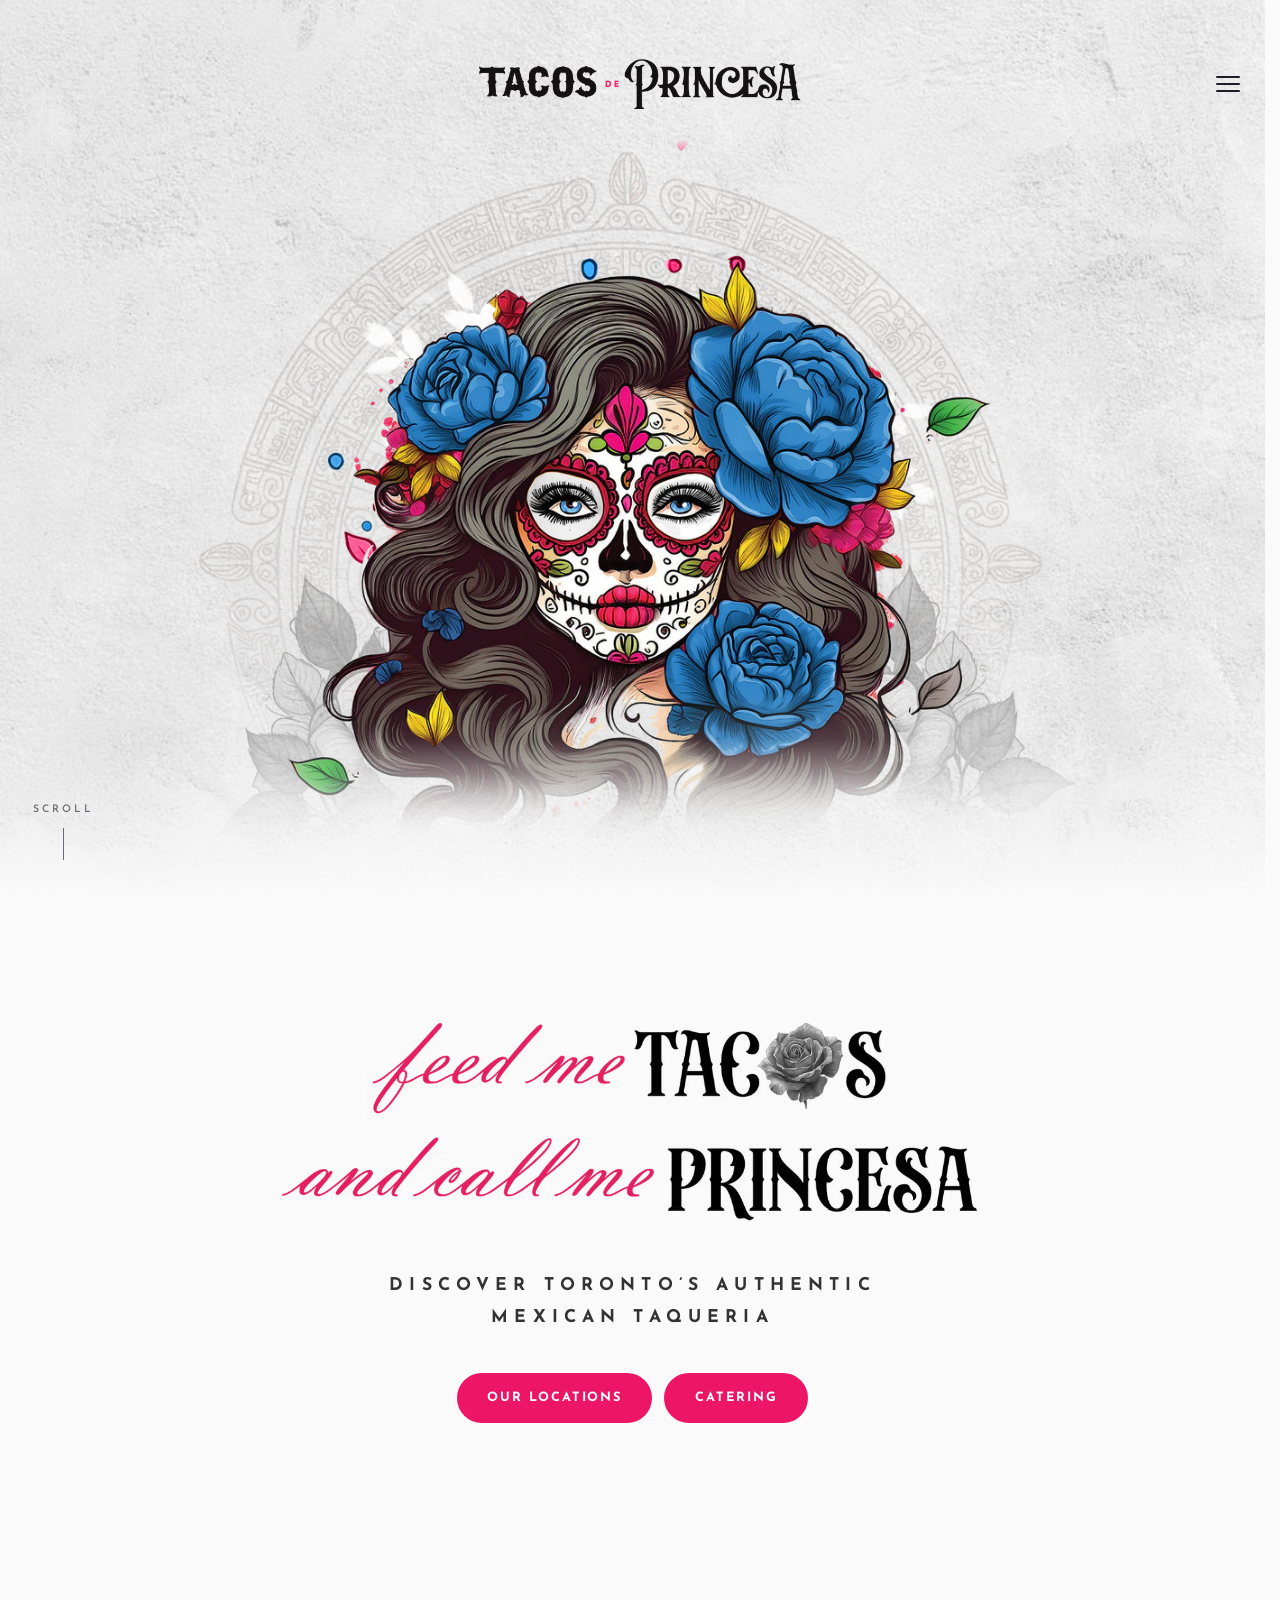
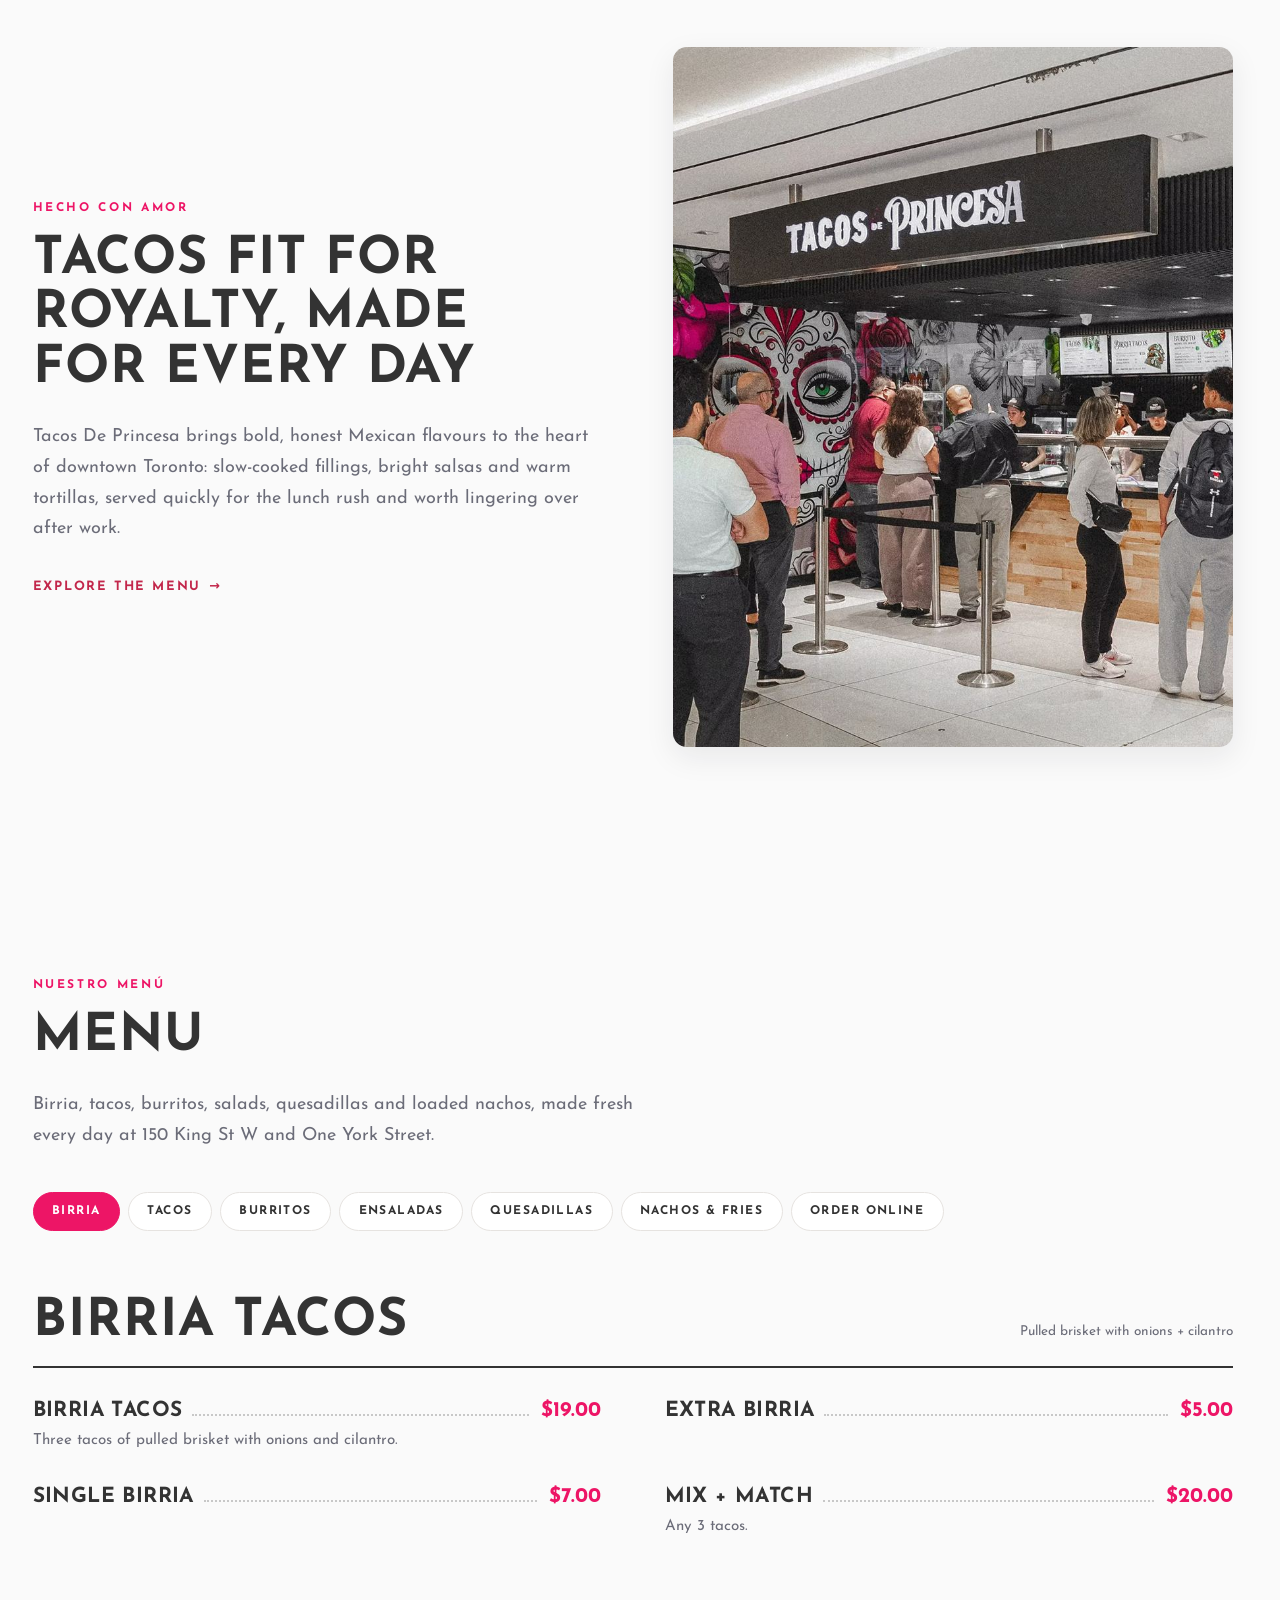
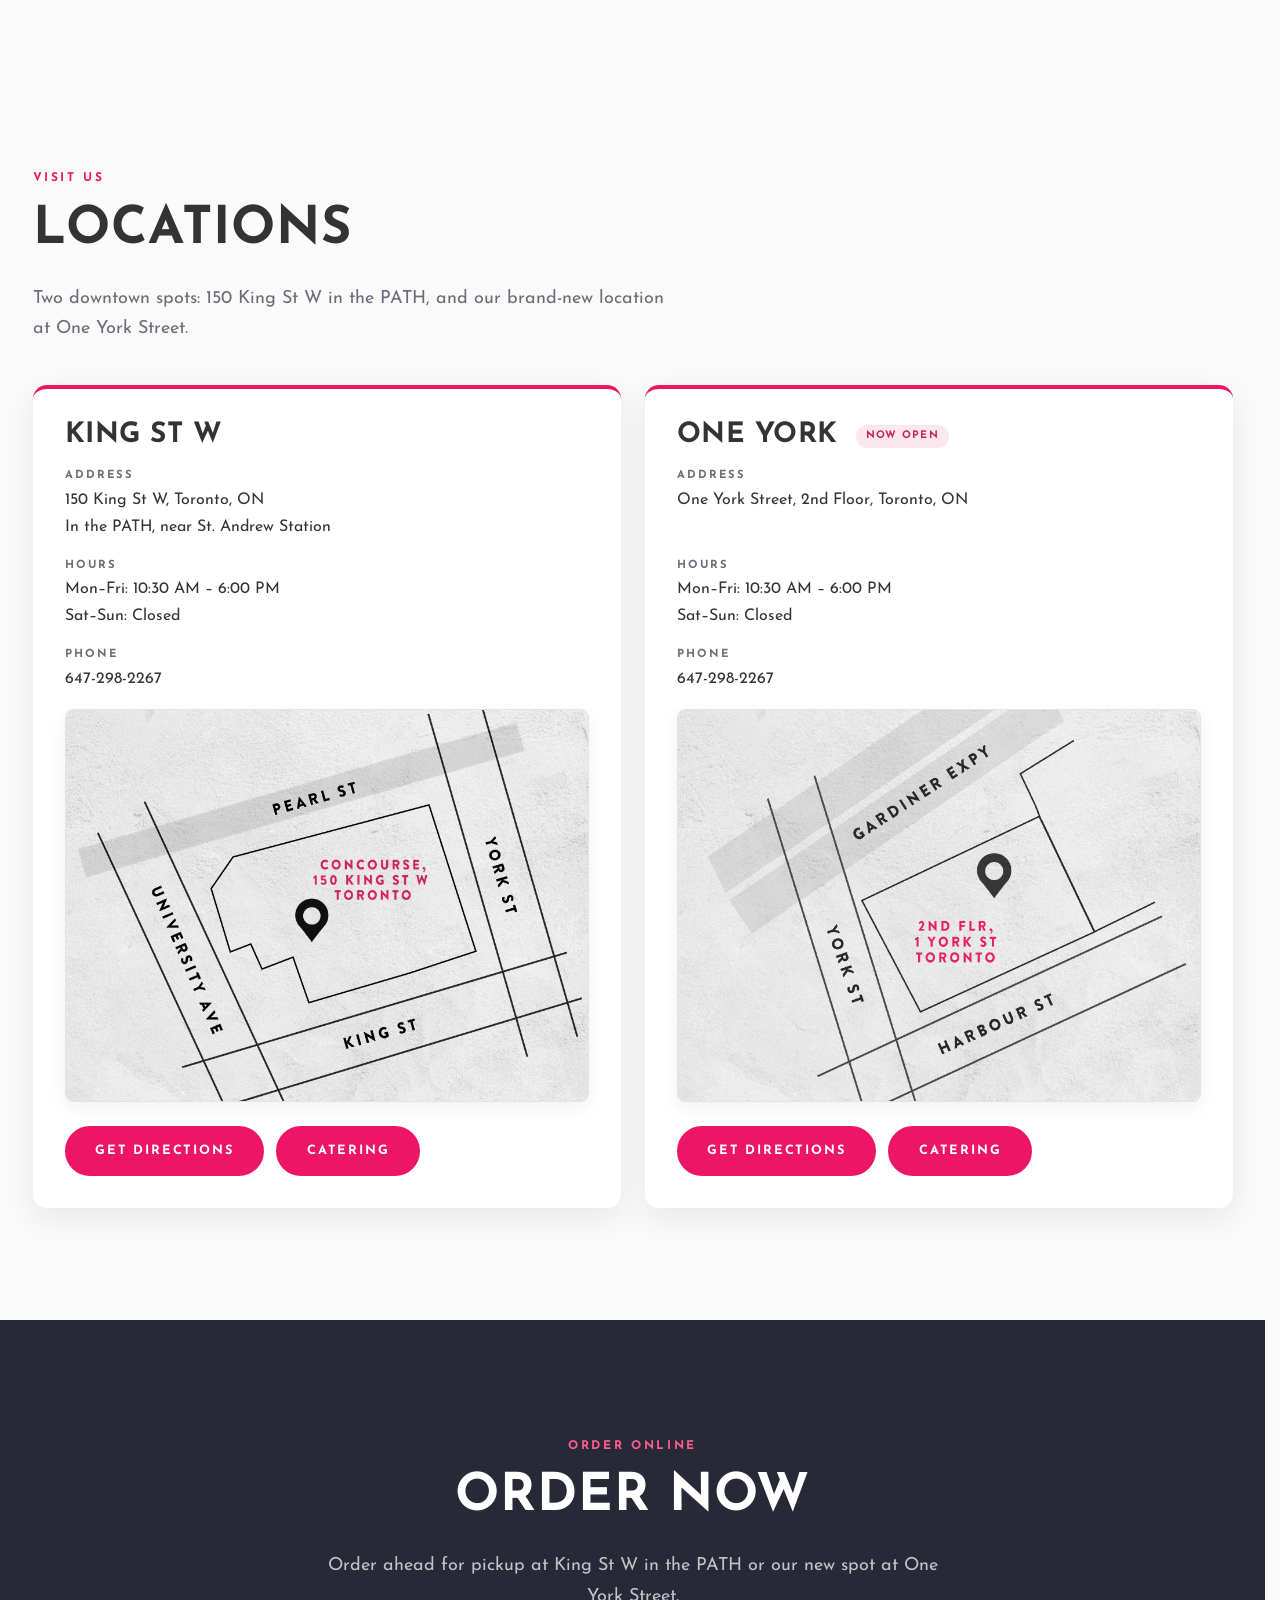
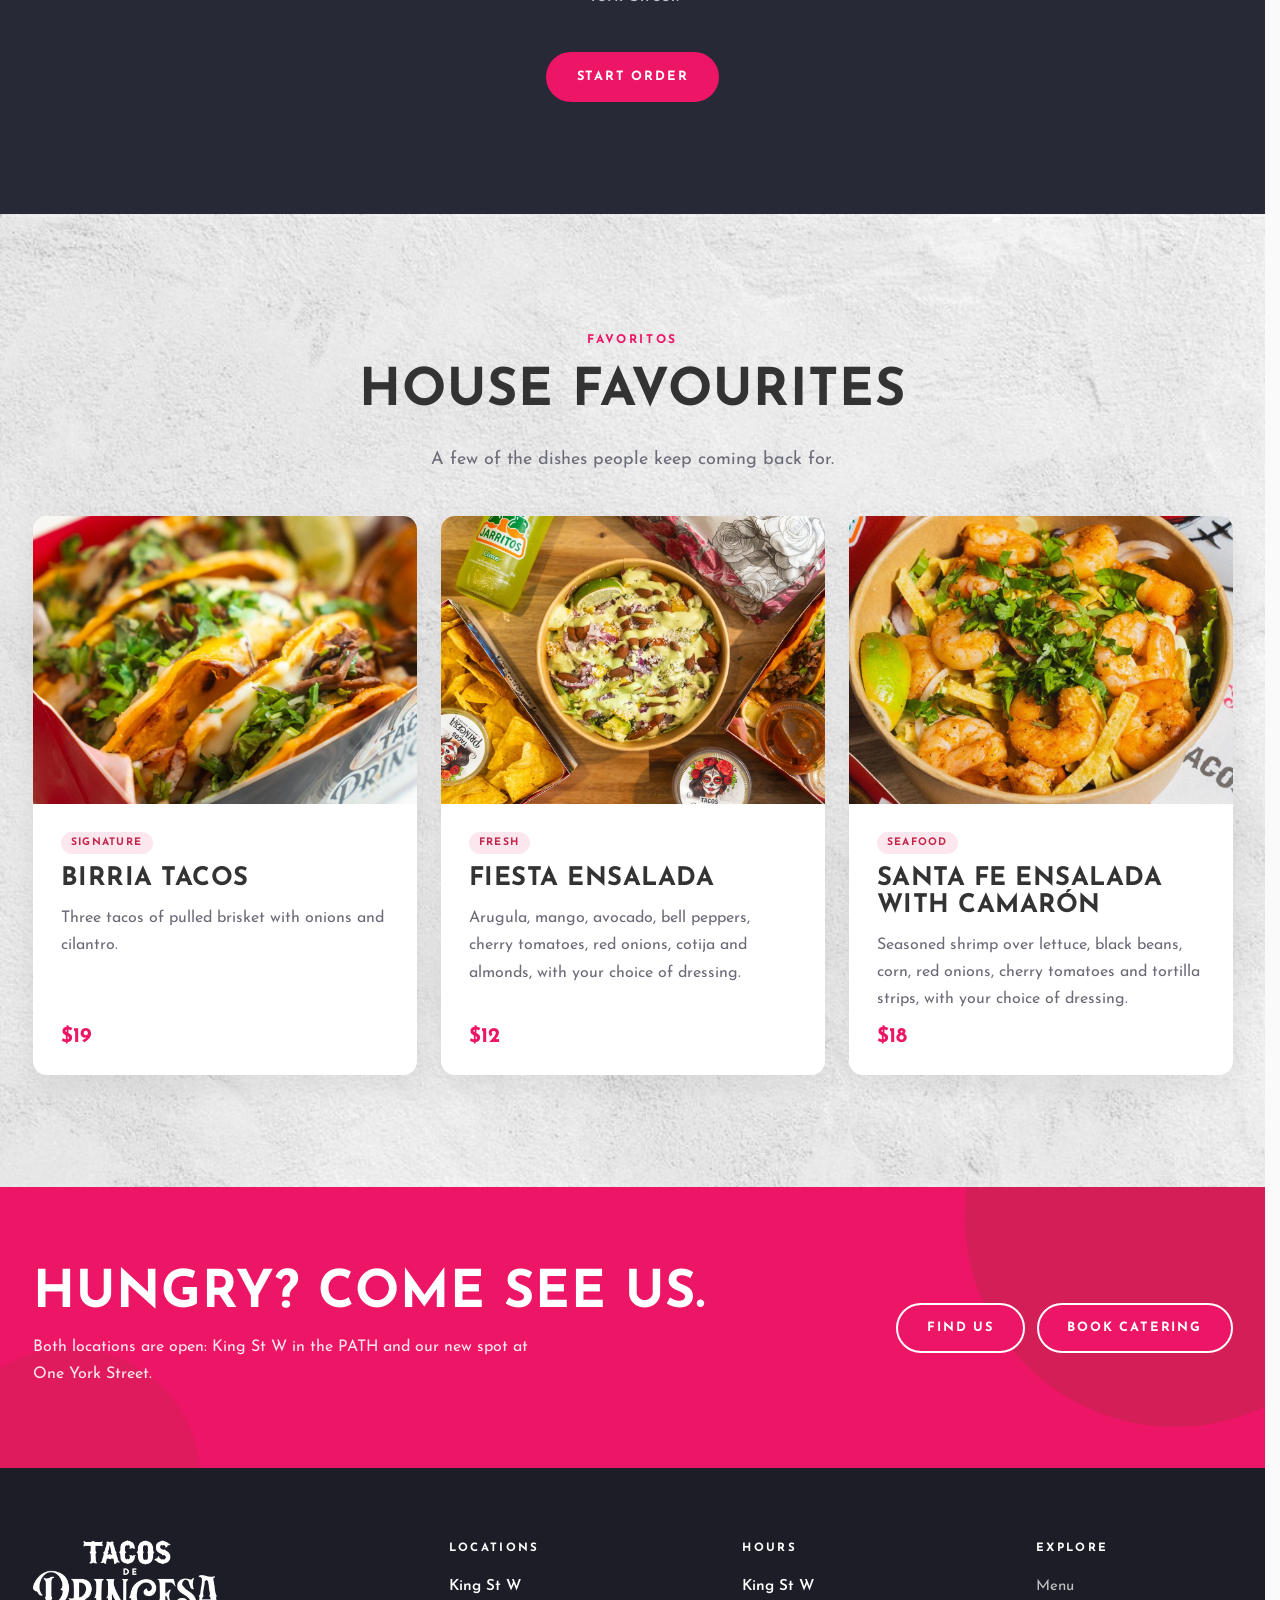
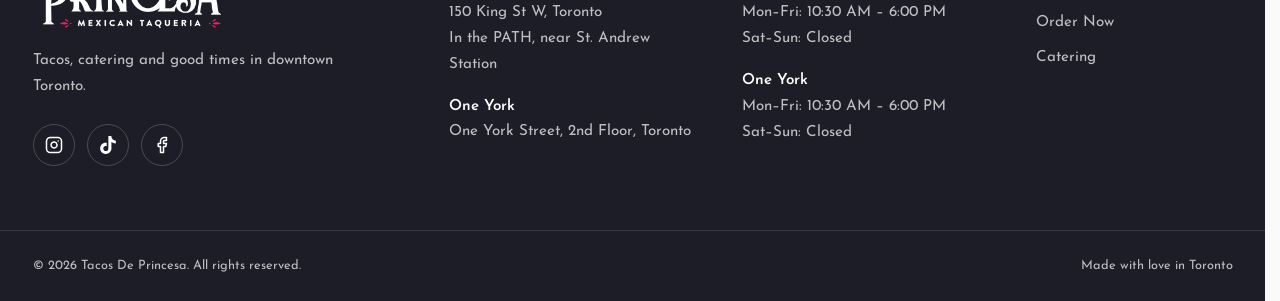
==== commit e33d3ffe: "Footer: new white stacked logo Made from the supplied artwork with its black background removed, siz" ====
--- a/index.html
+++ b/index.html
@@ -71,7 +71,7 @@
         <ul class="site-nav__list">
           <li><a class="site-nav__link" href="#home" aria-current="page">Home</a></li>
           <li><a class="site-nav__link" href="#menu">Menu</a></li>
-          <li><a class="site-nav__link" href="#order" data-order-link>Order Now</a></li>
+          <li><a class="site-nav__link" href="order.html" data-order-link>Order Now</a></li>
           <li><a class="site-nav__link" href="catering.html">Catering</a></li>
           <li><a class="site-nav__link" href="#contact">Locations</a></li>
         </ul>
@@ -557,14 +557,12 @@
         <div class="section-head section-head--center" data-reveal>
           <p class="eyebrow">Order online</p>
           <h2 id="order-title">Order Now</h2>
-          <p class="lead">Online ordering isn&rsquo;t available yet. Both locations are open, so come see us at King St W in the PATH or our new spot at One York Street.</p>
-        </div>
-
-        <!-- Ordering isn't live yet, so this is a disabled button, not a link.
-             When it is, swap it for <a class="btn btn--primary" data-order-link>
-             and set ORDER_URL in js/main.js. -->
+          <p class="lead">Order ahead for pickup at King St W in the PATH or our new spot at One York Street.</p>
+        </div>
+
+        <!-- Goes to the online ordering page (online-ordering branch). -->
         <div class="order-cta" data-reveal>
-          <button class="btn btn--primary" type="button" disabled>Online ordering unavailable</button>
+          <a class="btn btn--primary" href="order.html">Start Order</a>
         </div>
       </div>
     </section>
@@ -690,7 +688,7 @@
         <h2 class="site-footer__title">Explore</h2>
         <ul class="site-footer__list">
           <li><a href="#menu">Menu</a></li>
-          <li><a href="#order" data-order-link>Order Now</a></li>
+          <li><a href="order.html" data-order-link>Order Now</a></li>
           <li><a href="catering.html">Catering</a></li>
         </ul>
       </nav>
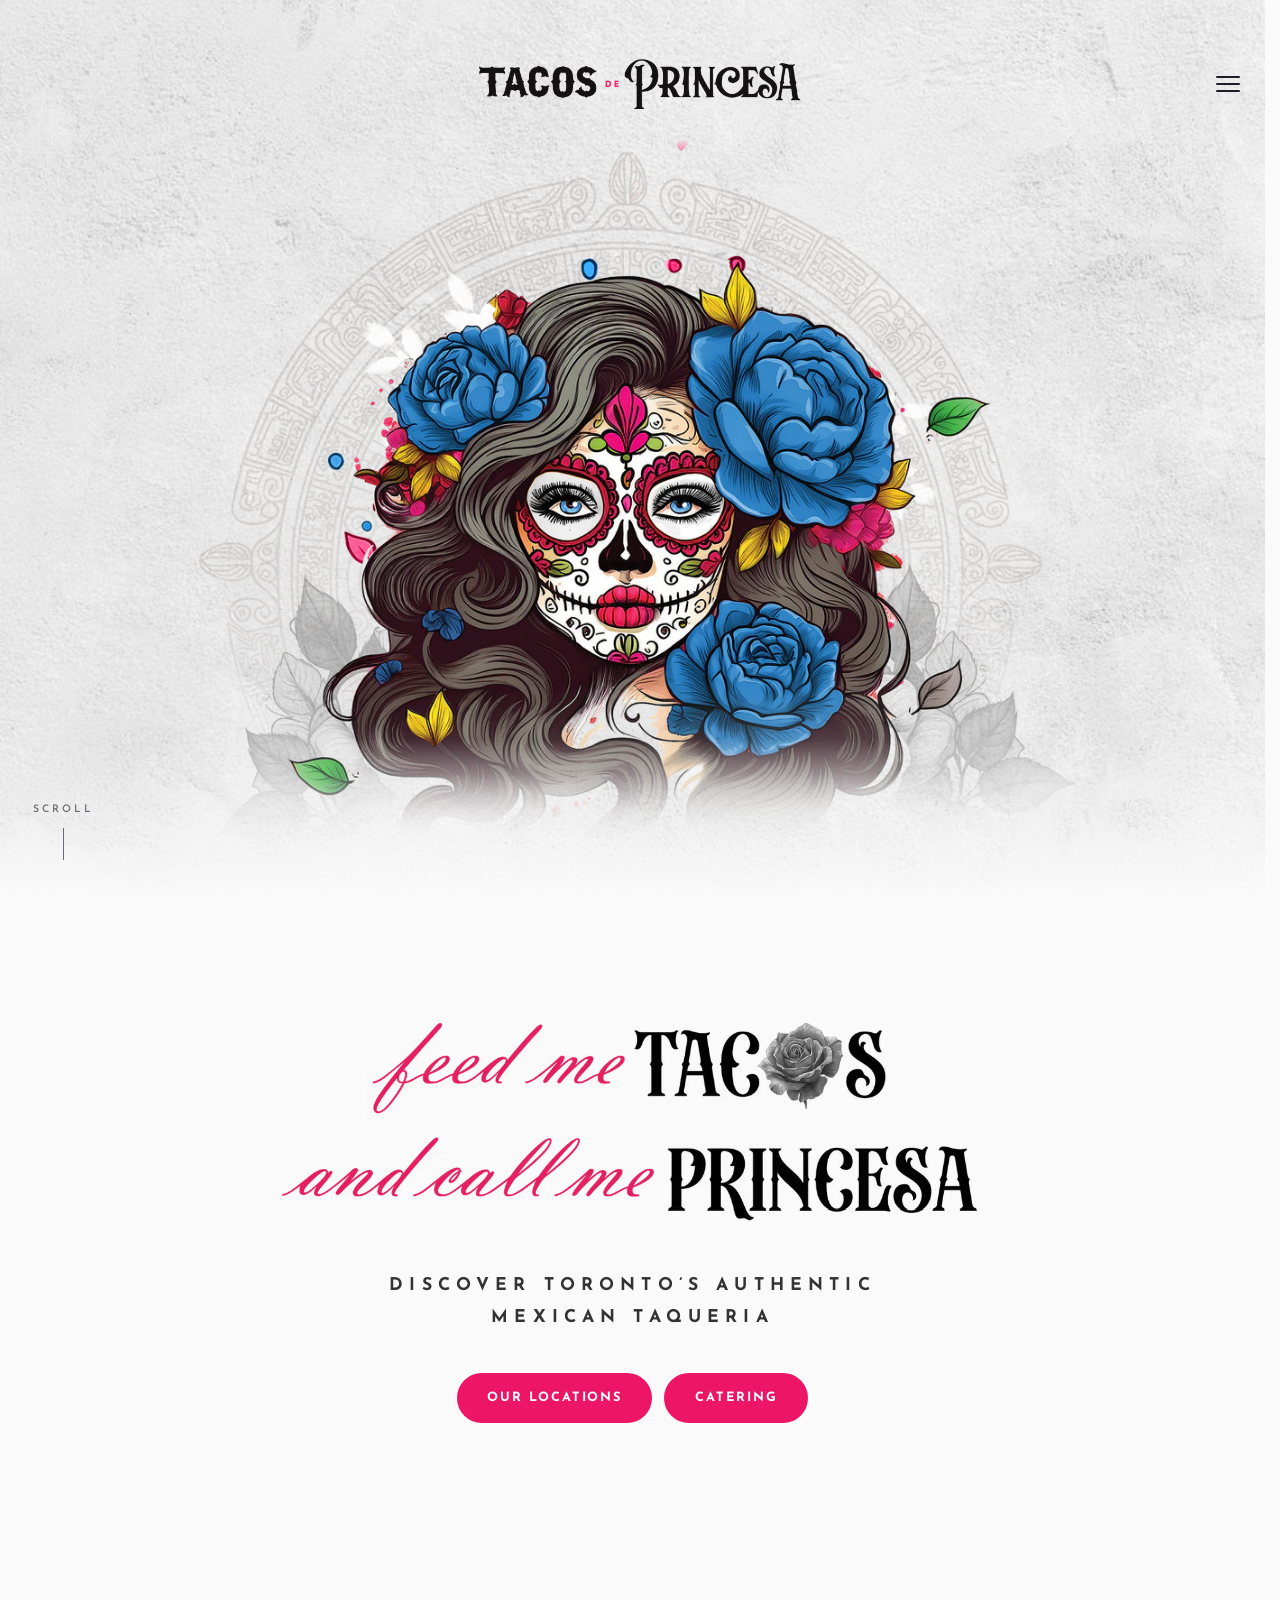
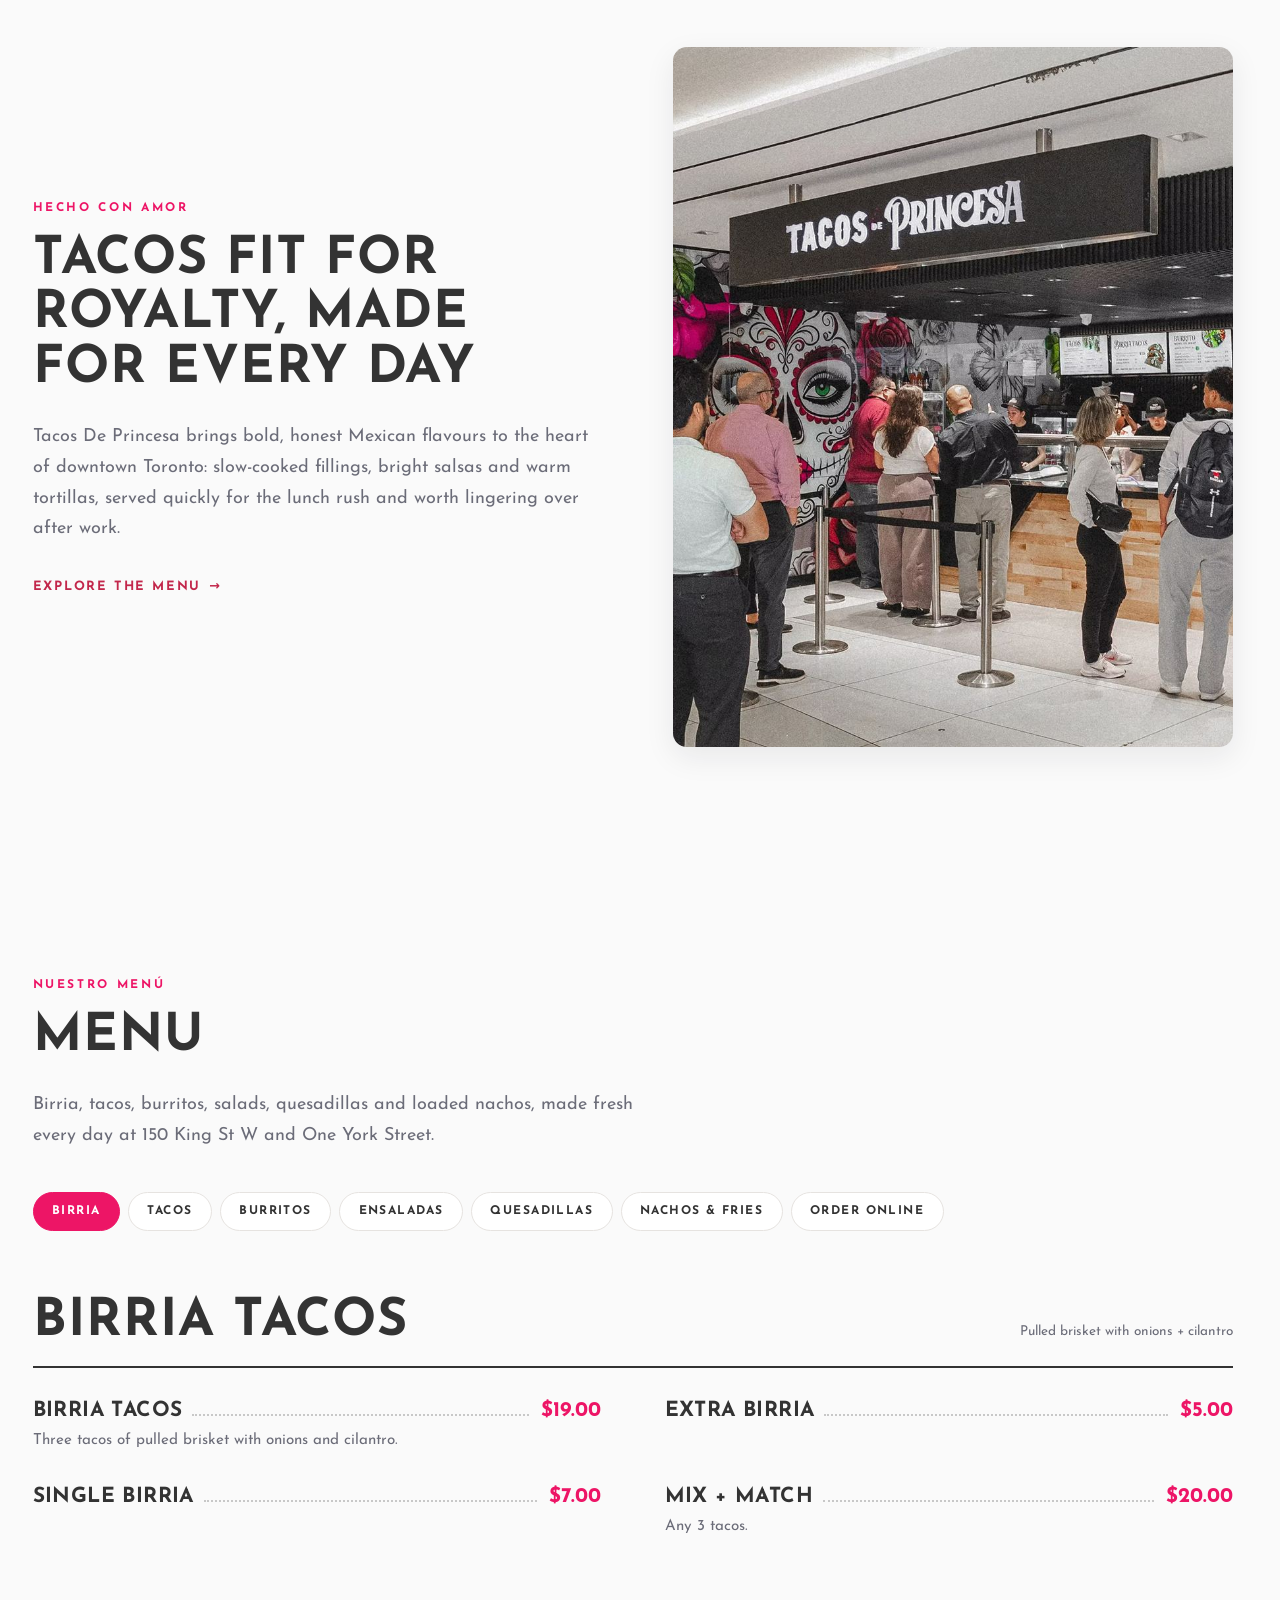
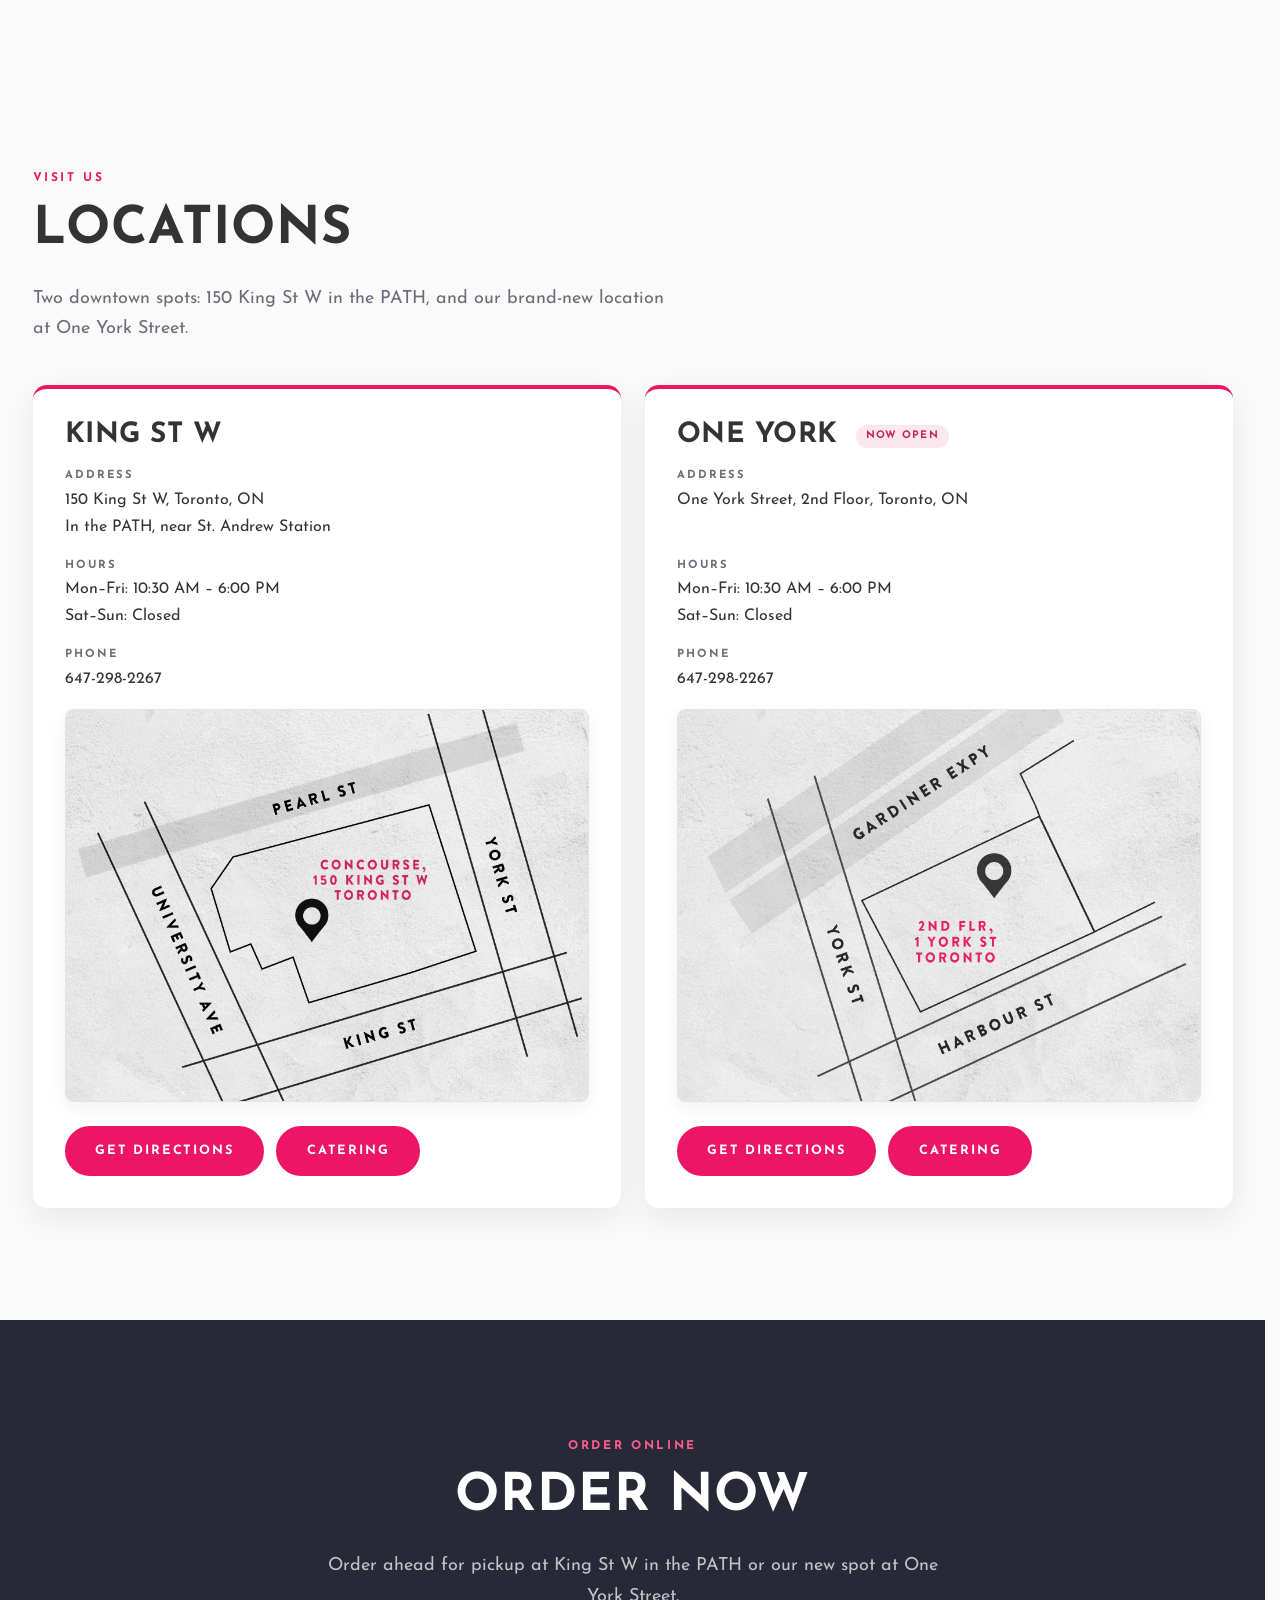
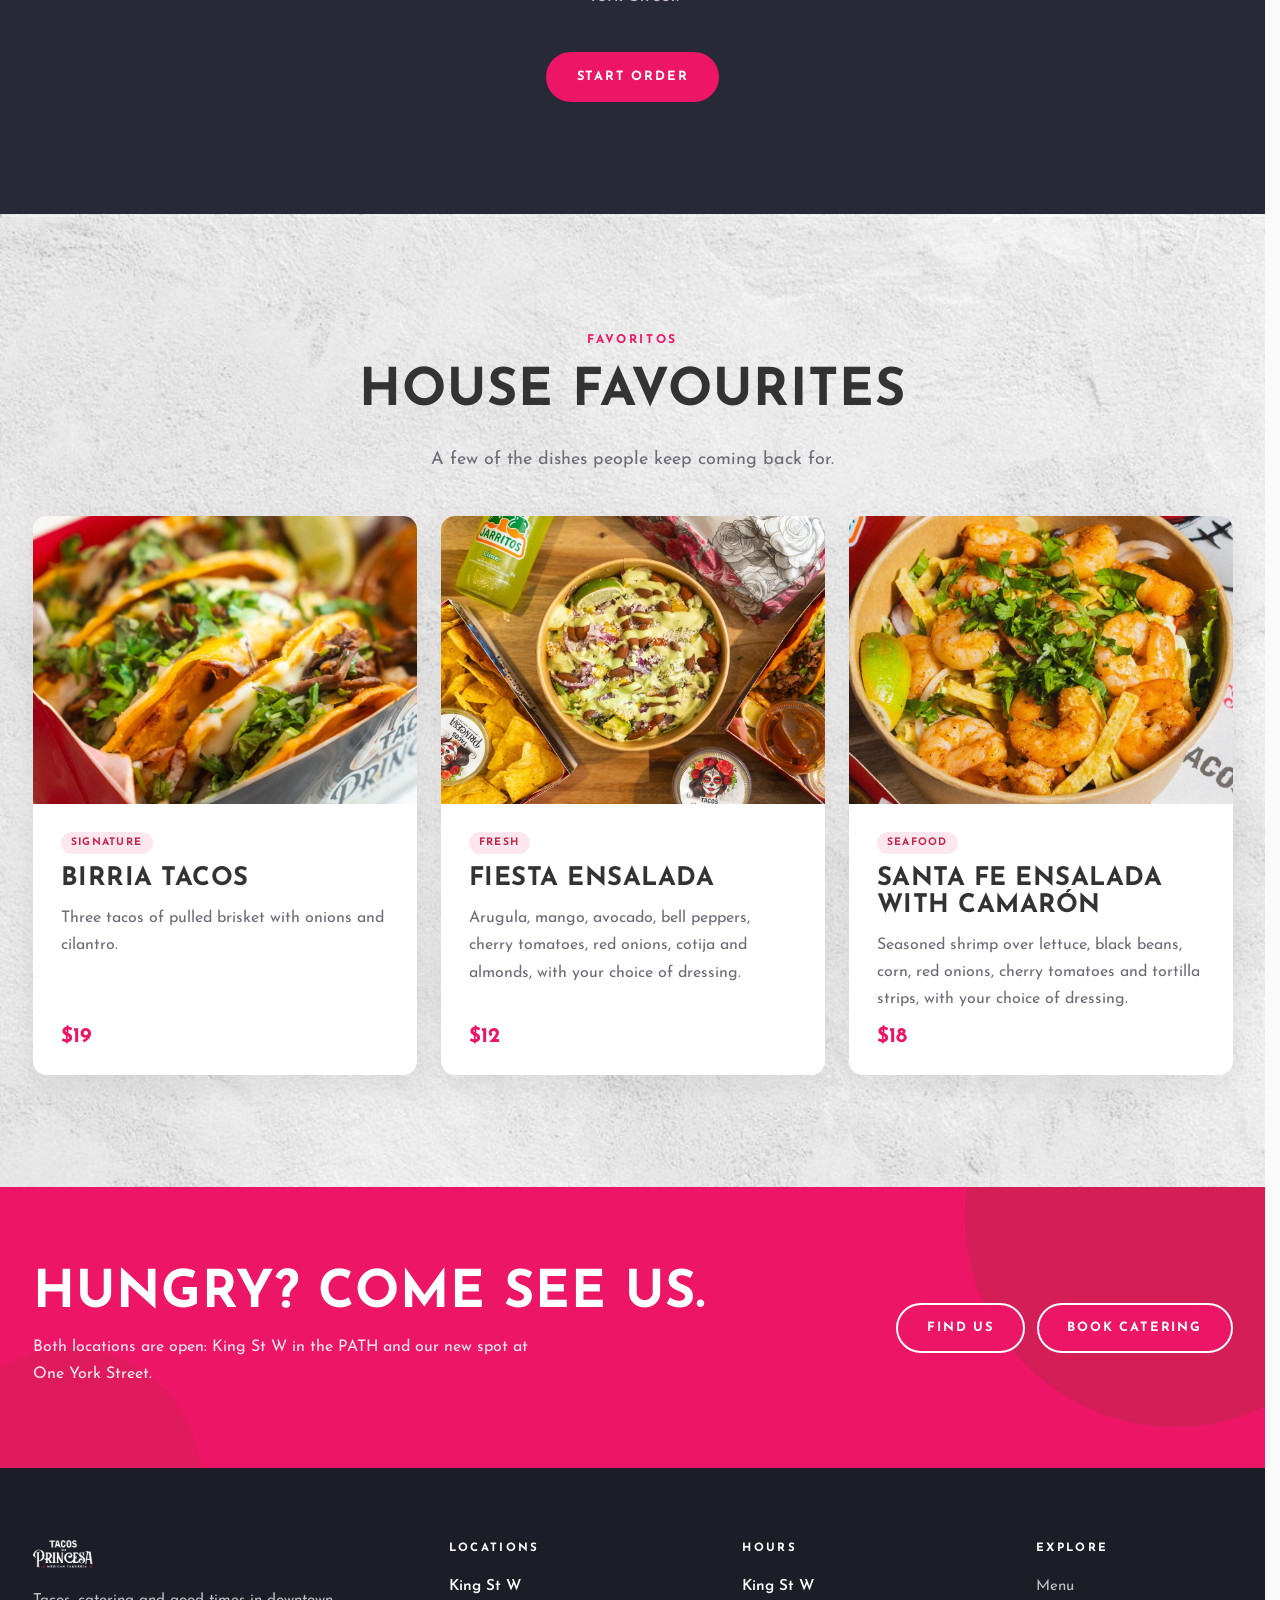
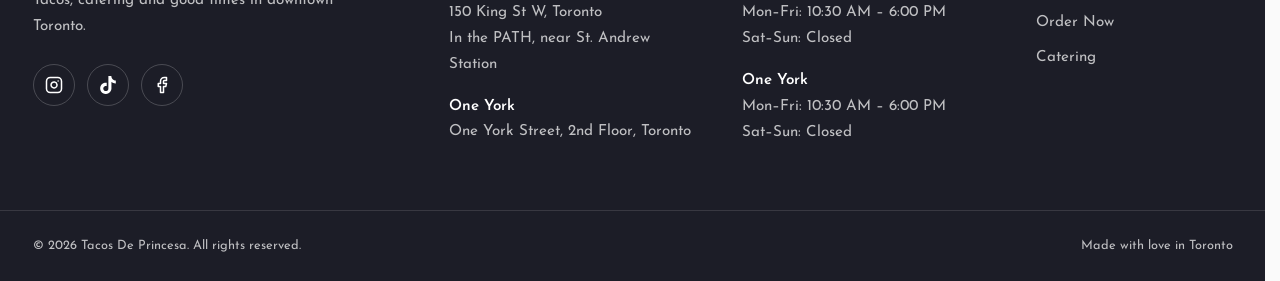
==== commit 54207ee9: "Hours, cutoff, holidays, print checks and alerts; Order links; workers.dev off - Both stores Mon-Fri" ====
--- a/index.html
+++ b/index.html
@@ -162,7 +162,7 @@
           <a class="chip" href="#ensaladas" data-menu-tab>Ensaladas</a>
           <a class="chip" href="#quesadillas" data-menu-tab>Quesadillas</a>
           <a class="chip" href="#nachos" data-menu-tab>Nachos &amp; Fries</a>
-          <a class="chip" href="#order">Order Online</a>
+          <a class="chip" href="order.html" data-order-link>Order Online</a>
         </nav>
 
         <!-- Birria Tacos -->
--- a/css/styles.css
+++ b/css/styles.css
@@ -1639,7 +1639,7 @@
 
 .site-footer__logo {
   width: auto;
-  height: 88px;
+  height: 28px;
   margin-bottom: 1.25rem;
 }
 
